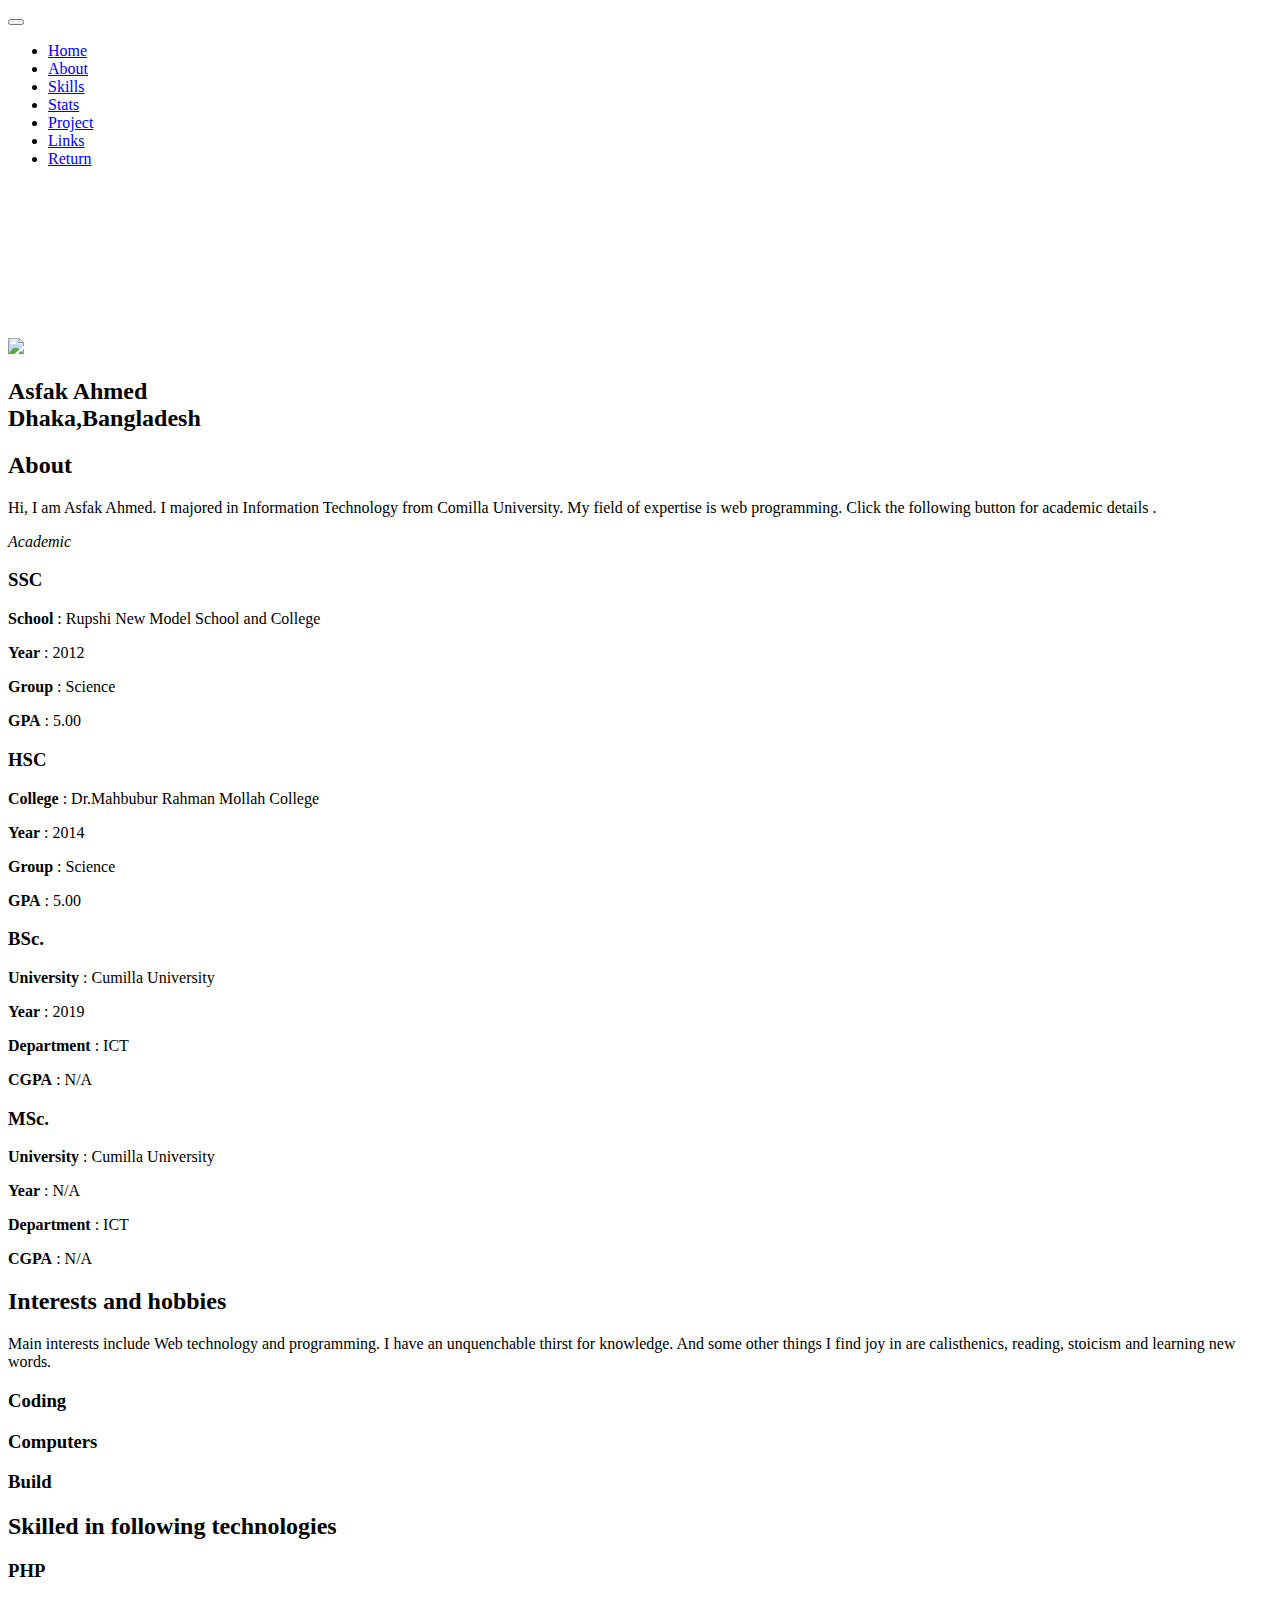
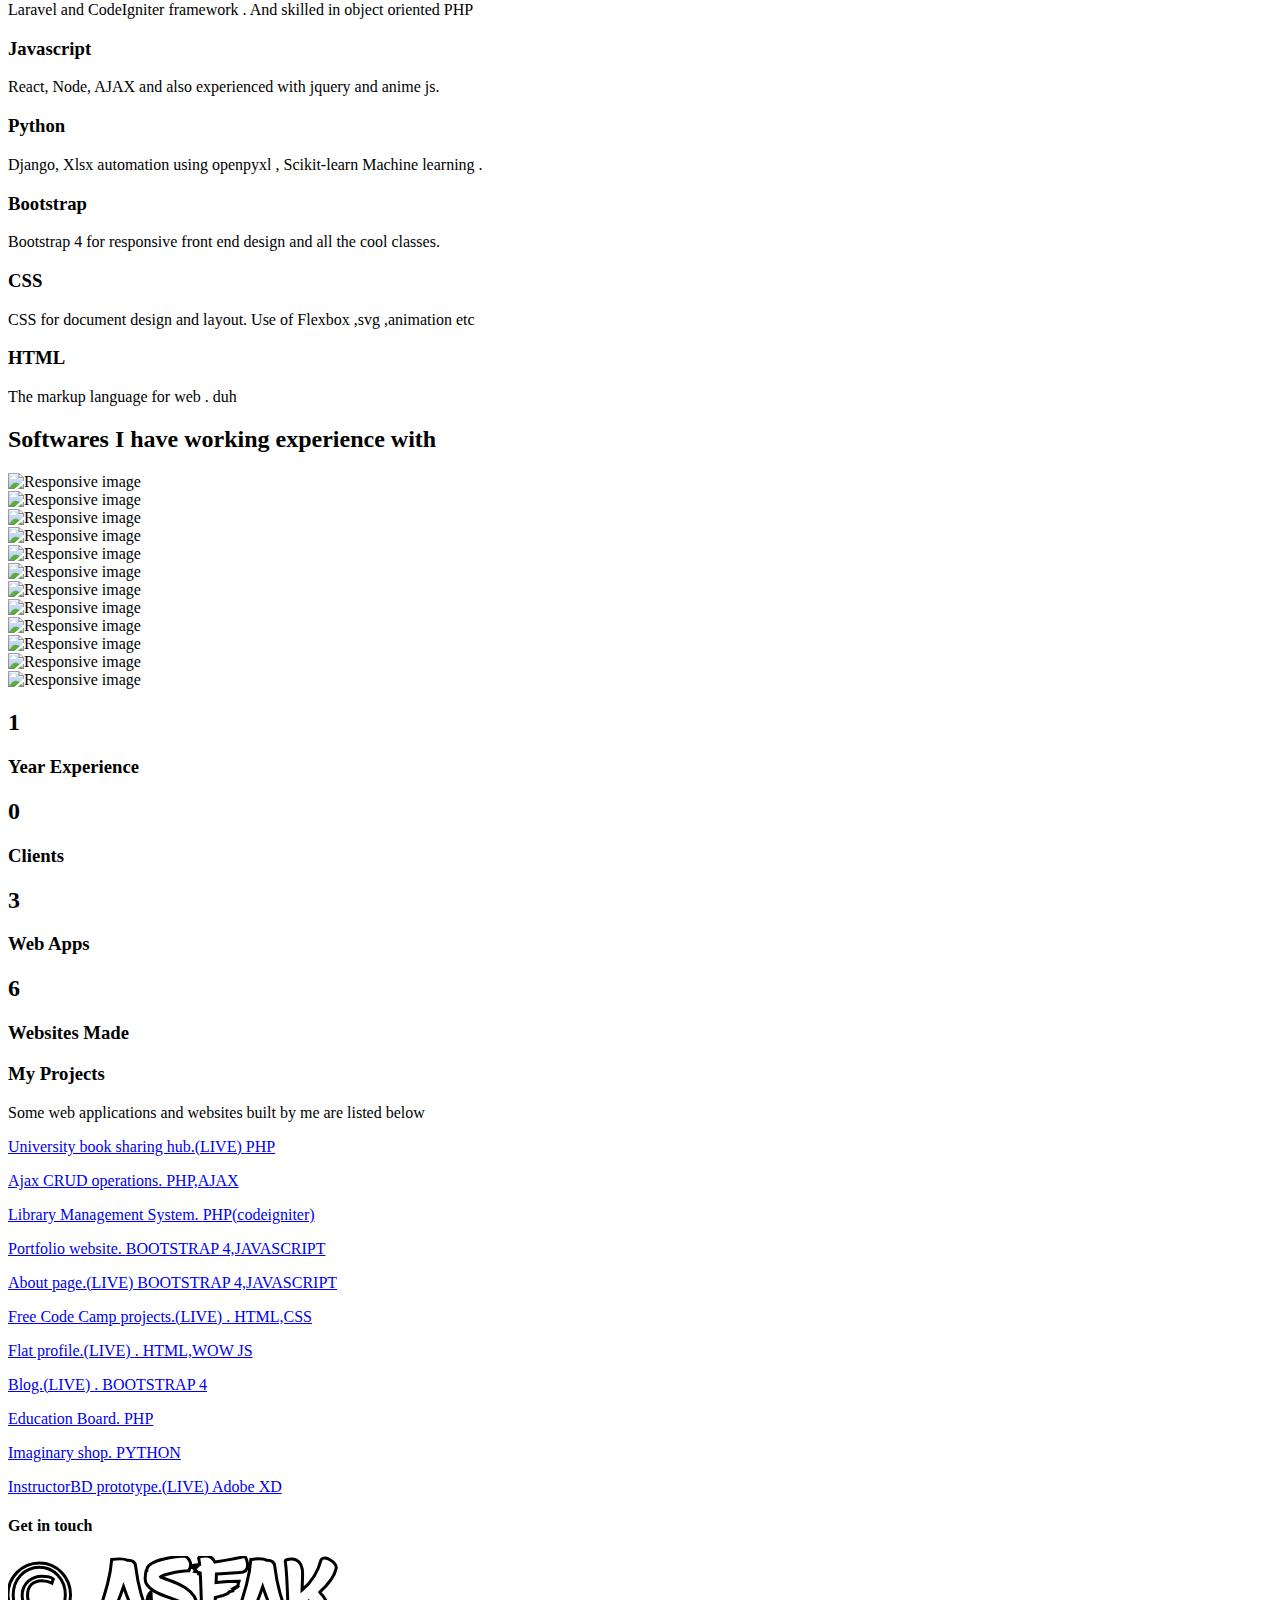
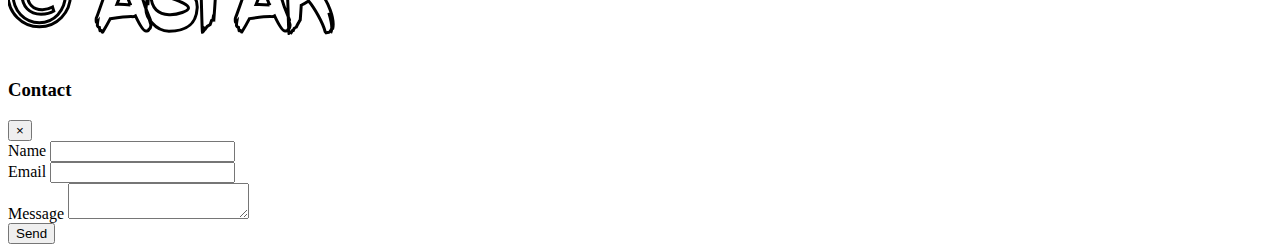
==== index.html @ 39fc8797 "title" ====
<!DOCTYPE html>
<html lang="en">
<head>
  <meta charset="UTF-8">
  <meta name="viewport" content="width=device-width, initial-scale=1.0">
  <meta http-equiv="X-UA-Compatible" content="ie=edge">
  <meta property="og:title" content="Hey there! I am Asfak Ahmed.">
  <meta property="og:description" content="Get to know me and see what I can offer you.">
  <link rel="shortcut icon" type="image/x-icon" href="img/m.png">
  <link rel="stylesheet" href="css/all.css">
  <link rel="stylesheet" href="css/bootstrap.css">
  <link rel="stylesheet" href="css/navbar-fixed.css">
  <link rel="stylesheet" href="css/style.css">
  <title>Asfak</title>
  <script src="js/jquery.min.js"></script>
</head>
<body>

  <nav class="navbar navbar-dark navbar-expand-md fixed-top">
    <div class="container">
      <button class="navbar-toggler navbar-toggler-right" type="button" data-toggle="collapse" data-target="#navbarNav">
        <span class="navbar-toggler-icon"></span>
      </button>
      <div class="collapse navbar-collapse" id="navbarNav">
        <ul class="navbar-nav ml-auto">
          <li class="nav-item">
            <a class="nav-link" href="#bgCanvas">Home </a>
          </li>
          <li class="nav-item">
            <a class="nav-link" href="#explore-head-section">About </a>
          </li>
          <li class="nav-item">
            <a class="nav-link" href="#share-head-section">Skills </a>
          </li>
          <li class="nav-item">
            <a class="nav-link" href="#stats">Stats </a>
          </li>
          <li class="nav-item">
            <a class="nav-link" href="#share-main-section">Project </a>
          </li>
          <li class="nav-item">
            <a class="nav-link" href="#hom-getstarted">Links </a>
          </li>
          <li class="nav-item">
            <a class="nav-link" href="https://asfak06.github.io/">Return </a>
          </li>
        </ul>
      </div>
    </div>
  </nav>

  <!-- HEAD SECTION -->
<div class="container-fluid p-0">
   <canvas id="bgCanvas"></canvas>
         <div class="intro">        
                  <div class="box ">
                    <img class="h-25 w-25 mx-auto d-block" src="img1.jpg">
                  </div> 
                  <div class="p-3 align-self-end text-center">
        <h2 class=""><strong>Asfak Ahmed</strong><br>Dhaka,Bangladesh</h2>
                  </div>
          </div>
</div>

  <!-- EXPLORE HEAD SECTION -->
  <section id="explore-head-section" class="text-center py-5">
    <div class="container-fluid">
      <div class="row">
        <div class="col-md-12">
          <h2 class="display-4">About</h2>
          <p class="lead">Hi, I am Asfak Ahmed. I majored in Information Technology from Comilla University. My field of expertise is web programming. 
          Click the following button for academic details . </p>
          <div id="accordion" class="pt-3" role="tablist"> 
           <div data-toggle="collapse" href="#collapse2">
               <i class="btn btn-outline-light text-secondary  mb-3 far fa-arrow-alt-circle-down"> Academic</i>
           </div>            
            <div class="card bg-dark" role="tablist">
              <div id="collapse2" class="collapse" data-parent="#accordion">
                <div class="card-body">
                   <div class="container-fluid">
              <div class="row">
                <div class="col-lg-3">
                  <div class="card border-primary">
                    <div class="card-body">
                      <h3 class="text-light font-bold">SSC</h3>
                      <p class="lead text-light p-2 bg-dark rounded"><strong>School</strong> : Rupshi New Model School and College</p>
                      <p class="lead text-light p-2 bg-dark rounded"><strong>Year</strong> : 2012</p>
                      <p class="lead text-light p-2 bg-dark rounded"><strong>Group</strong> : Science</p>
                      <p class="lead text-light p-2 bg-dark rounded"><strong>GPA</strong> : 5.00</p>
                    </div>
                  </div>
                </div>
                <div class="col-lg-3">
                  <div class="card border-primary">
                    <div class="card-body">
                      <h3 class="text-light font-bold">HSC</h3>
                      <p class="lead text-light p-2 bg-dark rounded"><strong>College</strong> : Dr.Mahbubur Rahman Mollah College</p>
                      <p class="lead text-light p-2 bg-dark rounded"><strong>Year</strong> : 2014</p>
                      <p class="lead text-light p-2 bg-dark rounded"><strong>Group</strong> : Science</p>
                      <p class="lead text-light p-2 bg-dark rounded"><strong>GPA</strong> : 5.00</p>
                    </div>
                  </div>
                </div>
                <div class="col-lg-3">
                        <div class="card border-primary">
                    <div class="card-body">
                      <h3 class="text-light font-bold">BSc.</h3>
                      <p class="lead text-light p-2 bg-dark rounded"><strong>University</strong> : Cumilla University</p>
                      <p class="lead text-light p-2 bg-dark rounded"><strong>Year</strong> : 2019</p>
                      <p class="lead text-light p-2 bg-dark rounded"><strong>Department</strong> : ICT</p>
                      <p class="lead text-light p-2 bg-dark rounded"><strong>CGPA</strong> : N/A</p>
                    </div>
                  </div>
                </div>
                <div class="col-lg-3">
                  <div class="card border-primary">
                    <div class="card-body">
                      <h3 class="text-light font-bold">MSc.</h3>
                      <p class="lead text-light p-2 bg-dark rounded"><strong>University</strong> : Cumilla University</p>
                      <p class="lead text-light p-2 bg-dark rounded"><strong>Year</strong> : N/A</p>
                      <p class="lead text-light p-2 bg-dark rounded"><strong>Department</strong> : ICT</p>
                      <p class="lead text-light p-2 bg-dark rounded"><strong>CGPA</strong> : N/A</p>
                    </div>
                  </div>
                </div>
              </div>
            </div>
                </div>
              </div>
            </div>
          </div>
        </div>
      </div>
    </div>
  </section>

  <!-- EXPLORE MAIN SECTION -->
  

  <!-- CREATE HEAD SECTION -->
  <section id="home-getstarted" class="text-center text-light">
    <div class="dark-overlayd">
      <div class="container">
        <div class="row py-3">
          <div class="col">
            <h2 class="mt-md-5 ">Interests and hobbies</h2>
            <p class="lead mt-3">Main interests include Web technology and programming. I have an unquenchable thirst for knowledge. And some other things I find joy in are calisthenics, reading, stoicism and learning new words. </p>
        </div>
      </div>
    </div>
  </div>
  </section>

  <!-- CREATE MAIN SECTION -->
  <section id="create-main-section" class="py-5 text-center">
    <div class="container">
      <div class="row">
        <div class="col-4">
          <i class="fa fa-code"></i>
          <h3 class="my-2">Coding</h3>        
        </div>
        <div class="col-4">
          <i class="fa fa-laptop"></i>
          <h3 class="my-2">Computers</h3>        
        </div>
        <div class="col-4">
          <i class="fa fa-wrench"></i>
          <h3 class="my-2">Build</h3>        
        </div>
      </div>
    </div>
  </section>

  <!-- SHARE HEAD SECTION -->
  <section id="share-head-section" class="bg-dark py-5 text-center">
    <div class="container">
       <h2 class="text-center font-weight-bold mb-5" style="font-family:'Helvetica Neue';">Skilled in following technologies</h2>
      <div class="row">
         <div class="col-md-4">
          <div class="card bg-success h-100">
            <div class="card-body">
             <i class="fab fa-php "></i>
              <h3>PHP</h3>
              <p class="lead">Laravel and CodeIgniter framework . And skilled in object oriented PHP</p>
            </div>
          </div>
        </div>
        <div class="col-md-4">
          <div class="card bg-primary h-100">
            <div class="card-body">
              <i class="fab fa-js-square "></i>
              <h3>Javascript</h3>
              <p class="lead">React, Node, AJAX and also experienced with jquery and anime js.</p>
            </div>
          </div>
        </div>
        <div class="col-md-4">
          <div class="card bg-danger h-100">
            <div class="card-body">
              <i class="fab fa-python "></i>
              <h3>Python</h3>
              <p class="lead">Django, Xlsx automation using openpyxl , Scikit-learn Machine learning .</p>
            </div>
          </div>
        </div>
      </div>
      <div class="row pt-4">
        <div class="col-md-4">
          <div class="card bg-light text-dark h-100">
            <div class="card-body">
              <i class="fab fa-bootstrap"></i>
              <h3>Bootstrap</h3>
              <p class="lead">Bootstrap 4 for responsive front end design and all the cool classes. </p>
            </div>
          </div>
        </div>
        <div class="col-md-4">
          <div class="card bg-dark h-100">
            <div class="card-body">
              <i class="fab fa-css3-alt"></i>
              <h3>CSS</h3>
              <p class="lead">CSS for document design and layout. Use of Flexbox ,svg ,animation etc </p>
            </div>
          </div>
        </div>
        <div class="col-md-4 text-dark ">
          <div class="card bg-warning h-100">
            <div class="card-body">
              <i class="fab fa-html5"></i>
              <h3>HTML</h3>
              <p class="lead">The markup language for web . duh </p>
            </div>
          </div>
        </div>
      </div>
    </div>
  </section>
 <section id="home-getstarted" class="text-center text-light">
  <div class="dark-overlay">
   <div class="container">
       <h2 class="text-center font-weight-normal  mb-4 pt-5" style="font-family:'Helvetica Neue';">Softwares I have working experience with</h2>
       <div class="row p-0 pb-3">
         <div class="col-3 col-md-1 p-0">
          <div class="card bg-dark">
            <div class="card-body">
             <img src="img/Wp.png" class="img-fluid" alt="Responsive image">            
            </div>
          </div>
        </div>
        <div class="col-3 col-md-1 p-0">
          <div class="card bg-dark">
            <div class="card-body">
              <img src="img/xl.png" class="img-fluid" alt="Responsive image">
            </div>
          </div>
        </div>
        <div class="col-3 col-md-1 p-0">
          <div class="card bg-dark">
            <div class="card-body">
              <img src="img/logo.svg" class="img-fluid pt-3 pb-1" alt="Responsive image">
            </div>
          </div>
        </div>
        <div class="col-3 col-md-1 p-0">
          <div class="card bg-dark text-dark">
            <div class="card-body">
              <img src="img/git.png" class="img-fluid" alt="Responsive image">
            </div>
          </div>
        </div>
        <div class="col-3 col-md-1 p-0">
          <div class="card bg-dark">
            <div class="card-body">
              <img src="img/sublime.png" class="img-fluid" alt="Responsive image">
            </div>
          </div>
        </div>
        <div class="col-3 col-md-1 text-dark p-0">
          <div class="card bg-dark">
            <div class="card-body">
              <img src="img/brackets.png" class="img-fluid" alt="Responsive image">
            </div>
          </div>
        </div>
         <div class="col-3 col-md-1 text-dark p-0">
          <div class="card bg-dark">
            <div class="card-body">
              <img src="img/xamp.png" class="img-fluid" alt="Responsive image">
            </div>
          </div>
        </div>
        <div class="col-3 col-md-1 text-dark p-0">
          <div class="card bg-dark">
            <div class="card-body">
              <img src="img/pycharm.png" class="img-fluid" alt="Responsive image">
            </div>
          </div>
        </div>        
        <div class="col-3 col-md-1 text-dark p-0">
          <div class="card bg-dark">
            <div class="card-body">
              <img src="img/Anaconda.png" class="img-fluid pt-2 pb-3 pb-md-2" alt="Responsive image">
            </div>
          </div>
        </div>
        <div class="col-3 col-md-1 text-dark p-0">
          <div class="card bg-dark">
            <div class="card-body">
              <img src="img/xd.png" class="img-fluid" alt="Responsive image">
            </div>
          </div>
        </div>
        <div class="col-3 col-md-1 text-dark p-0">
          <div class="card bg-dark">
            <div class="card-body">
              <img src="img/Ai.png" class="img-fluid" alt="Responsive image">
            </div>
          </div>
        </div>
        <div class="col-3 col-md-1 text-dark p-0">
          <div class="card bg-dark">
            <div class="card-body">
              <img src="img/ml.png" class="img-fluid" alt="Responsive image">
            </div>
          </div>
        </div>
      </div>
    </div>
  </div>
</section>


<div  class="statsSection section mb-5 mt-3 ">
  <div class="container" id="stats">
    <div class="row">
      <div class="col-md-3 col-sm-6">
        <div class="squareItem">
          <div class="squareInnerContainer">
            <div class="squareIcon">
              <i class="fa fa-clock"></i>
            </div>
            <div class="squareContent">
              <h2 class="counter">1</h2>
              <h3>Year Experience</h3>
            </div>
          </div>
        </div>
      </div>
      <div class="col-md-3 col-sm-6">
        <div class="squareItem">
          <div class="squareInnerContainer">
            <div class="squareIcon">
              <i class="fa fa-calendar"></i>
            </div>
            <div class="squareContent">
              <h2 class="counter">0</h2>
              <h3>Clients</h3>
            </div>
          </div>
        </div>
      </div>
      <div class="col-md-3 col-sm-6">
        <div class="squareItem">
          <div class="squareInnerContainer">
            <div class="squareIcon">
              <i class="fa fa-bolt"></i>
            </div>
            <div class="squareContent">
              <h2 class="counter">3</h2>
              <h3>Web Apps</h3>
            </div>
          </div>
        </div>
      </div>
      <div class="col-md-3 col-sm-6">
        <div class="squareItem">
          <div class="squareInnerContainer">
            <div class="squareIcon">
              <i class="fa fa-cloud"></i>
            </div>
            <div class="squareContent">
              <h2 class="counter">6</h2>
              <h3>Websites Made</h3>
            </div>
          </div>
        </div>
      </div>
    </div>
  </div>
</div>





  <!-- SHARE MAIN SECTION -->
  <section id="share-main-section" class="bg-dark py-5 text-alert">
    <div class="container">
      <h3>My Projects</h3>
      <p class="lead">Some web applications and websites built by me are listed below</p>
      <div class="row">                  
        <div class="col-lg-6 col-md-12">
          <div class="d-flex flex-row">
            <div class="p-4 align-self-start mt-2">
              <i class="fa fa-check"></i>
            </div>
            <div class="p-4 align-self-end">
              <p class="lead font-weight-bold"><a href="https://booksharehub.000webhostapp.com/">University book sharing hub.<span class="text-danger">(LIVE)</span> <span class="text-warning">PHP</span> </a> </p>
            </div>
          </div>
          <div class="d-flex flex-row">
            <div class="p-4 align-self-start mt-2">
              <i class="fa fa-check"></i>
            </div>
            <div class="p-4 align-self-end">
              <p class="lead font-weight-bold"><a href="https://github.com/Asfak06/Ajax-crud">Ajax CRUD operations. <span class="text-warning">PHP,AJAX</span> </a> </p>
            </div>
          </div>
          <div class="d-flex flex-row">
            <div class="p-4 align-self-start mt-2">
              <i class="fa fa-check"></i>
            </div>
            <div class="p-4 align-self-end">
              <p class="lead font-weight-bold"><a href="https://github.com/Asfak06/library-management-system">Library Management System. <span class="text-warning">PHP(codeigniter)</span> </a> </p>
            </div>
          </div>
          <div class="d-flex flex-row">
            <div class="p-4 align-self-start mt-2">
              <i class="fa fa-check"></i>
            </div>
            <div class="p-4 align-self-end">
              <p class="lead font-weight-bold"><a href="#">Portfolio website. <span class="text-warning">BOOTSTRAP 4,JAVASCRIPT</span> </a> </p>
            </div>
          </div>
           <div class="d-flex flex-row">
            <div class="p-4 align-self-start mt-2">
              <i class="fa fa-check"></i>
            </div>
            <div class="p-4 align-self-end">
              <p class="lead font-weight-bold"><a href="https://asfak06.github.io/about/">About page.<span class="text-danger">(LIVE)</span> <span class="text-warning">BOOTSTRAP 4,JAVASCRIPT</span> </a> </p>
            </div>
          </div>
          <div class="d-flex flex-row">
            <div class="p-4 align-self-start mt-2">
              <i class="fa fa-check"></i>
            </div>
            <div class="p-4 align-self-end">
              <p class="lead font-weight-bold"><a href="https://asfak06.github.io/FCC-projects/index.html">Free Code Camp projects.<span class="text-danger">(LIVE)</span> <span class="text-warning">. HTML,CSS</span> </a> </p>
            </div>
          </div>
        </div>
        <div class="col-lg-6 col-md-12">
          <div class="d-flex flex-row">
            <div class="p-4 align-self-start mt-2">
              <i class="fa fa-check"></i>
            </div>
            <div class="p-4 align-self-end">
              <p class="lead font-weight-bold"><a href="https://asfak06.github.io/flat-profile/">Flat profile.<span class="text-danger">(LIVE)</span> <span class="text-warning">. HTML,WOW JS</span> </a> </p>
            </div>
          </div>
          <div class="d-flex flex-row">
            <div class="p-4 align-self-start mt-2">
              <i class="fa fa-check"></i>
            </div>
            <div class="p-4 align-self-end">
              <p class="lead font-weight-bold"><a href="https://asfak06.github.io/Blog">Blog.<span class="text-danger">(LIVE)</span> <span class="text-warning">. BOOTSTRAP 4</span> </a> </p>
            </div>
          </div>
          <div class="d-flex flex-row">
            <div class="p-4 align-self-start mt-2">
              <i class="fa fa-check"></i>
            </div>
            <div class="p-4 align-self-end">
              <p class="lead font-weight-bold"><a href="https://github.com/Asfak06/Edducation-board">Education Board. <span class="text-warning">PHP</span> </a> </p>
            </div>
          </div>
          <div class="d-flex flex-row">
            <div class="p-4 align-self-start mt-2">
              <i class="fa fa-check"></i>
            </div>
            <div class="p-4 align-self-end">
              <p class="lead font-weight-bold"><a href="https://github.com/Asfak06/Imaginary-shop">Imaginary shop. <span class="text-warning">PYTHON</span> </a> </p>
            </div>
          </div>
           <div class="d-flex flex-row">
            <div class="p-4 align-self-start mt-2">
              <i class="fa fa-check"></i>
            </div>
            <div class="p-4 align-self-end">
              <p class="lead font-weight-bold"><a href="https://xd.adobe.com/view/598c6f63-c453-4492-6354-59663febd054-2fbd/">InstructorBD prototype.<span class="text-danger">(LIVE)</span> <span class="text-warning"> Adobe XD</span> </a> </p>
            </div>
          </div>
        </div>
      </div>
    </div>
  </section>


  <section id="hom-getstarted" class="text-center text-light">
    <div class="dark-overlayd">
      <div class="container">
        <div class="row py-4">
          <div class="col-12">
            <h4 class="text-center font-weight-bold display-4" style="font-family:'Helvetica Neue';">Get in touch</h4>
              <div class="d-flex flex-row justify-content-center">
                <div class="p-3">
                  <a href="https://www.facebook.com/asfak.munna"><i class="fab fa-facebook-f"></i></a>
                </div>
                <div class="p-3">
                  <a href="https://www.instagram.com/illlumin/"><i class="fab fa-instagram"></i></a>
                </div>
                <div class="p-3">
                  <a href="#"><i class="fab fa-linkedin"></i></a>
                </div>
                <div class="p-3">
                  <a href="https://github.com/Asfak06"><i class="fab fa-github"></i></a>
                </div>
                 <div class="p-3">
                  <a href="https://www.behance.net/Asfakmunna"><i class="fab fa-behance"></i></a>
                </div>
                <div class="p-3">
                  <a href="#"><i class="fas fa-envelope-square" data-toggle="modal" data-target="#contactModal"></i></a>
                </div>
              </div>
          </div>
        </div>
      </div>
    </div>
  </section>

  <!-- FOOTER SECTION -->
  <footer id="footer-section" class="text-center text-light py-5">
    <div class="container">
      <div class="row">
        <div class="col-md-12">
  <svg class="" id="demo-svg" width="350" height="100">
    <path stroke="black" stroke-width="3" fill="none" d="M62.52,38.86c0,17.78-13.64,32-31.11,32S0,56.64,0,38.86A31.49,31.49,0,0,1,31.41,7C48.88,7,62.52,21.3,62.52,38.86Zm-57.35.31c0,15.4,11.36,27.49,26.24,27.49,14.57,0,25.94-12.09,25.94-27.8,0-15.39-11.37-27.59-25.94-27.59C16.53,11.27,5.17,23.47,5.17,39.17ZM44,27.08a22.43,22.43,0,0,0-10-2.37c-9.72,0-14.47,6.2-14.47,14.46,0,8.06,5.06,14.57,14.57,14.57a20.2,20.2,0,0,0,10.44-2.68L45.78,55c-3.62,2.38-8.37,3.2-12.71,3.2-12,0-18.91-8.26-18.91-18.7,0-11.78,9.3-19.22,19.73-19.22,5.38,0,10,1.55,11.37,2.79ZM142.9,68.93a11.24,11.24,0,0,1-.72,3.31c-.21.52-1.14.93-1.34,1.13-.31.42,0,.63-.31.83a5.18,5.18,0,0,1-1,.62,4,4,0,0,1-1.65.21c-2.17,0-6.2-6.2-10.44-15.19a13.81,13.81,0,0,1-2.27.82c-4.65-.51-15.81,1-22.84,2-2.37,4.55-4.85,9-7.64,13.43-.52.21-.52-.93-1.14-1.44-.31-.31-1.14.41-1.55,0a24,24,0,0,1-.62-3.21,2.86,2.86,0,0,1-2-1.75,23.78,23.78,0,0,1,.31-4.14s-1.14,1.35-1.35.62a12.09,12.09,0,0,1-.1-3.82c2-5.79,13.54-32.14,15.5-58.9,8.27-1,13.12-.72,15.6.83,3.93-.11,7.75,1.13,8.27,5.68.93,7.54,2.58,26.25,14.78,54,.2,1.14-1.14-1.13-1-.31S142.9,68.31,142.9,68.93Zm-20.46-20C120,43,117.59,36.69,115.52,30.6c-2.17,6.4-4.34,12.29-6.61,17.77A116.84,116.84,0,0,1,122.44,48.89Zm58.38-34.1c-12.19,0-28.52,5.16-28.52,5.89-.2,1.86,38.34,8,36.89,31.31C188.06,71.1,175.24,75.23,161,75.23s-23.56-14.77-23-22.83a53.43,53.43,0,0,1,2.17-13.23,97.27,97.27,0,0,0-.31,10.13A83.74,83.74,0,0,1,141,38l1.65-1.86.52,1.24c-1.86,31.93,37,19.84,37.3,14.88.52-9-44.33-11.89-43.29-29.76.51-9,1.65-8.58,1.65-8.58C139.49,2.7,173.9.11,177.31.11,177.31.11,186.4,5.18,180.82,14.79Zm50.84,1.65c-.52,0-12.92.83-23.25,1.45q-.16,4.34-.31,8.68c8.47-.93,18.08-1.35,23-1.35a7.88,7.88,0,0,1-.83,2.17L230,29.87l-3.2,1.76,1.24.1-3.31,2.17.11,1-3.72.93-.73,1.24s-3.61,1.75-5.16,2.37c-.42,0-3.93.93-7.85,2-.73,11.88-1.45,21.08-1.45,21.08l-.72-.83-.42,2.58-1.24.31-1.34,3.93-3,1.86-1.75,2.48-.94-.52L195.7,75s-.83,1.24-1.24,1.24c-.62-3.21-.93-36.58-2.17-58L191.05,18l.72-1.24-2-.62L187,15.51l.93-1-1.55-1.35,1.65-1.44-4-.11a5.32,5.32,0,0,1-.82-1.86c.82-.1,3.92-.62,8.37-1.34a47.85,47.85,0,0,0-.83-5.89c-.11-.41.41-1.34,1.44-1.65,3.41-1,11.27-2.48,14.68,5.16,12.71-2.06,26.45-4.44,29.86-5.58C238.89,2.28,243.85,16.44,231.66,16.44Zm50.42,52.49a11.24,11.24,0,0,1-.72,3.31c-.21.52-1.14.93-1.34,1.13-.31.42,0,.63-.31.83a5.18,5.18,0,0,1-1,.62A4,4,0,0,1,277,75c-2.17,0-6.2-6.2-10.44-15.19a13.81,13.81,0,0,1-2.27.82c-4.65-.51-15.81,1-22.84,2-2.37,4.55-4.85,9-7.64,13.43-.52.21-.52-.93-1.14-1.44-.31-.31-1.14.41-1.55,0a24,24,0,0,1-.62-3.21,2.86,2.86,0,0,1-2-1.75,23.78,23.78,0,0,1,.31-4.14s-1.14,1.35-1.35.62a12.09,12.09,0,0,1-.1-3.82c2-5.79,13.54-32.14,15.5-58.9,8.27-1,13.12-.72,15.6.83,3.93-.11,7.75,1.13,8.27,5.68.93,7.54,2.58,26.25,14.78,54,.2,1.14-1.14-1.13-1-.31S282.08,68.31,282.08,68.93Zm-20.46-20c-2.48-5.89-4.85-12.2-6.92-18.29-2.17,6.4-4.34,12.29-6.61,17.77A116.84,116.84,0,0,1,261.62,48.89Zm50.12-12.71c8.06,8.06,15.6,26.86,12.81,37.19a33.75,33.75,0,0,0-3.72-16.63s4,13.33,2.58,17.88a4.48,4.48,0,0,0-.51-.62s-1.14,2.16-1.86,2.27a21.73,21.73,0,0,0-2.9.52l-.93-1C314.84,66.45,306,51.26,300.58,45a65,65,0,0,1-7.34,4.24c-.52,8.57-1,14.67-1,14.67s-.73,1.14-1.76,3a27.55,27.55,0,0,0-2.17,4.23,5.36,5.36,0,0,0-2.07,1.24c-.2.31-.93,2.07-.93,2.07h-.82l-1.24,2.06s-.83-.62-1-.51c-.51.31-.82,1.45-1.24,1.45-.82-4.14-1.23-60.45-3.82-72.13a1.8,1.8,0,0,1,1.55-1.55C283,2.49,295.1,1,294.58,19.23c-.1,5-.31,9.92-.51,14.78a58.71,58.71,0,0,0,19-30.18c3.1-5.47,16.53,2.79,15,9.1C326.31,20.57,319.49,29.15,311.74,36.18Z">
    </path>
  </svg>        
        </div>
      </div>
    </div>
  </footer>

  <!-- CONTACT US MODAL -->
  <div class="modal" id="contactModal">
    <div class="container">
      <div class="modal-dialog">
        <div class="modal-content bg-dark">
          <div class="modal-header">
            <h3>Contact</h3>
            <button class="close text-light" data-dismiss="modal">&times;</button>
          </div>
          <div class="modal-body">
            <form action="https://formspree.io/mvobpjbk" method="POST">
              <div class="form-group">
                <label for="name">Name</label>
                <input type="text" id="name" class="form-control" name="Name">
              </div>
              <div class="form-group">
                <label for="email">Email</label>
                <input type="email" id="email" name="Email" class="form-control">
              </div>
              <div class="form-group">
                <label for="message">Message</label>
                <textarea name="Message" id="message" class="form-control" ></textarea>
              </div>
              <input type="submit" value="Send" class="btn btn-primary">
            </form>
          </div>
        </div>
      </div>
    </div>
  </div>
  <script src="js/countUp.js"></script>
  <script src="js/countUp-jquery.js"></script>
  <script src="js/anime.min.js"></script>
  <script src="js/animate.js"></script>
  <script src="js/popper.min.js"></script>
  <script src="js/bootstrap.min.js"></script>
  <script src="js/navbar-fixed.js"></script>


<script>
  anime({   
    targets:'#demo-svg path',
    strokeDashoffset: [anime.setDashoffset, 0],
    easing: 'easeInOutQuad',
    duration: 5000,
    direction: 'alternate',
    loop: true
  });

$(document).ready(function() {

   var statsTopOffset = $(".statsSection").offset().top;
   var countUpFinished = false;
   $(window).scroll(function() {
       
      if(!countUpFinished && window.pageYOffset > statsTopOffset - $(window).height() + 200) {
      $(".counter").each(function() {
        var element = $(this);
        var endVal = parseInt(element.text());

        element.countup(endVal);
      })
      countUpFinished = true;
      }

    });


});

</script>
  
</body>
</html>
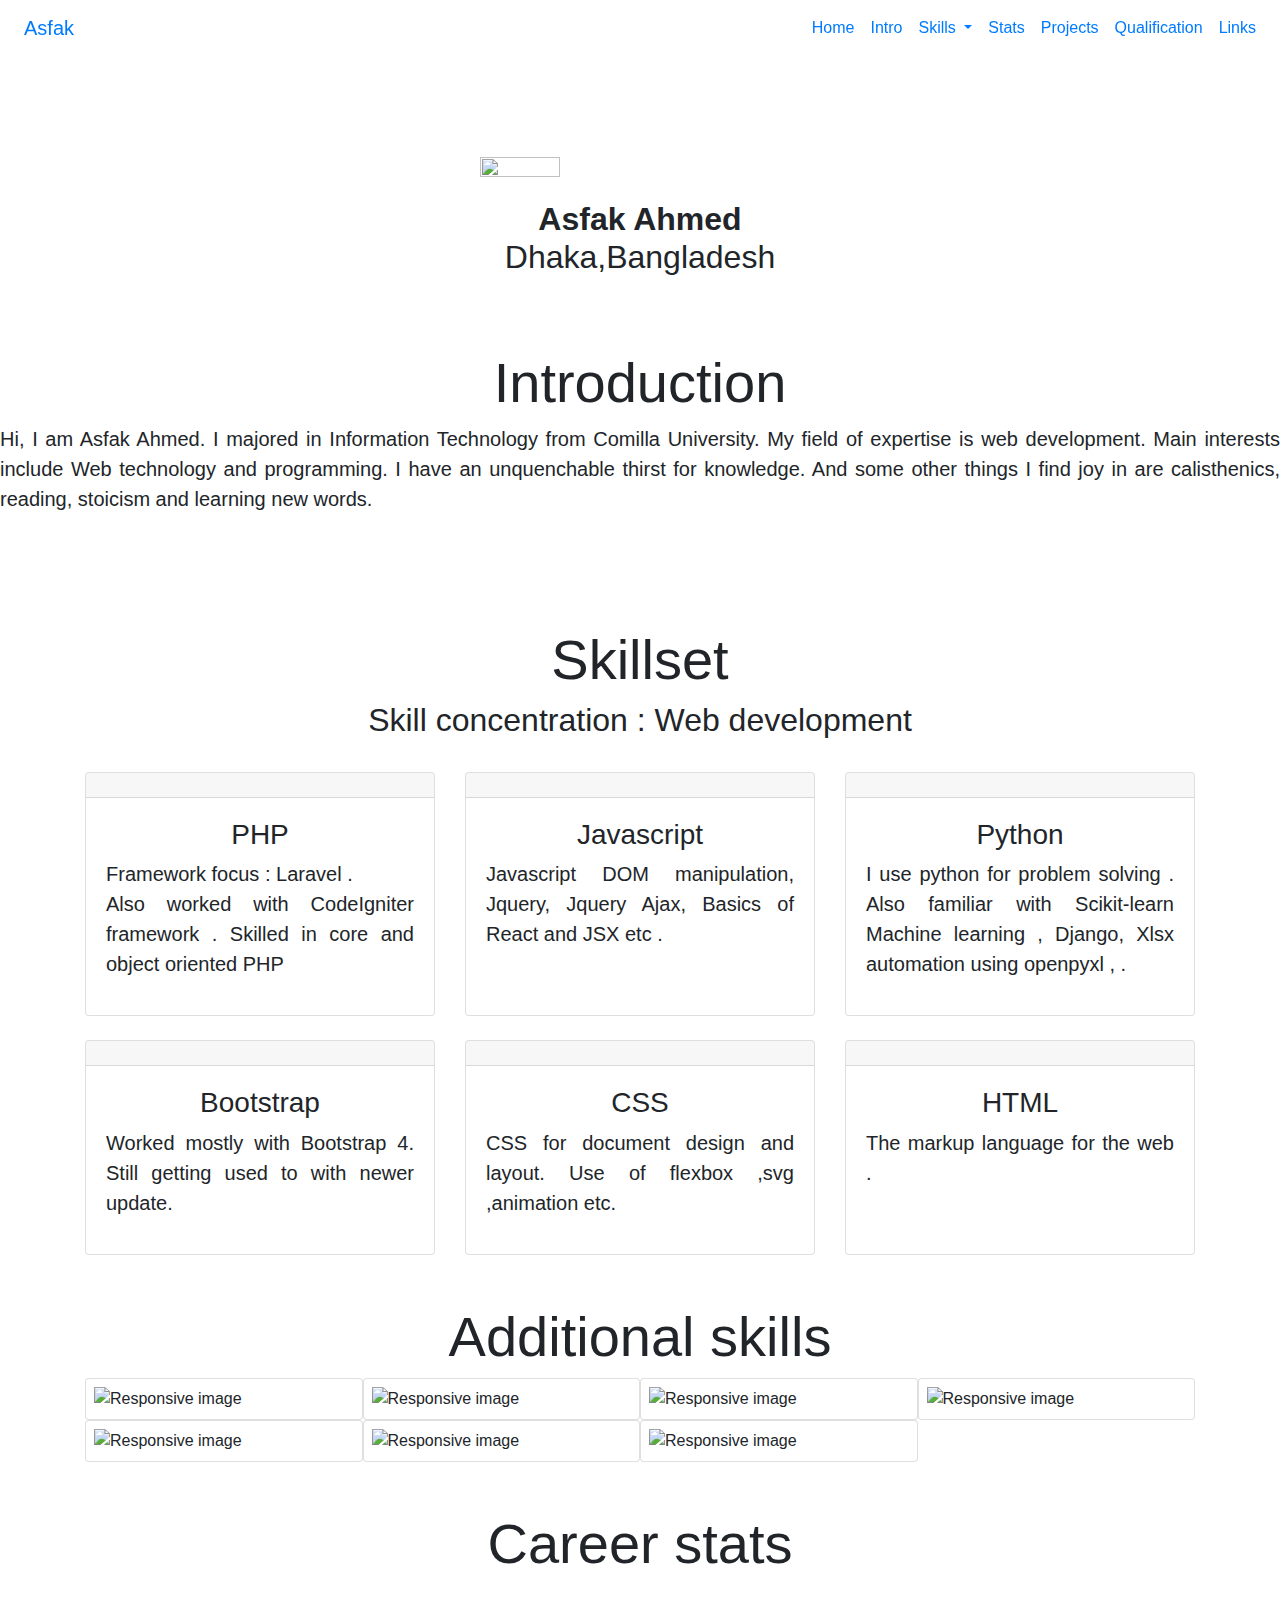
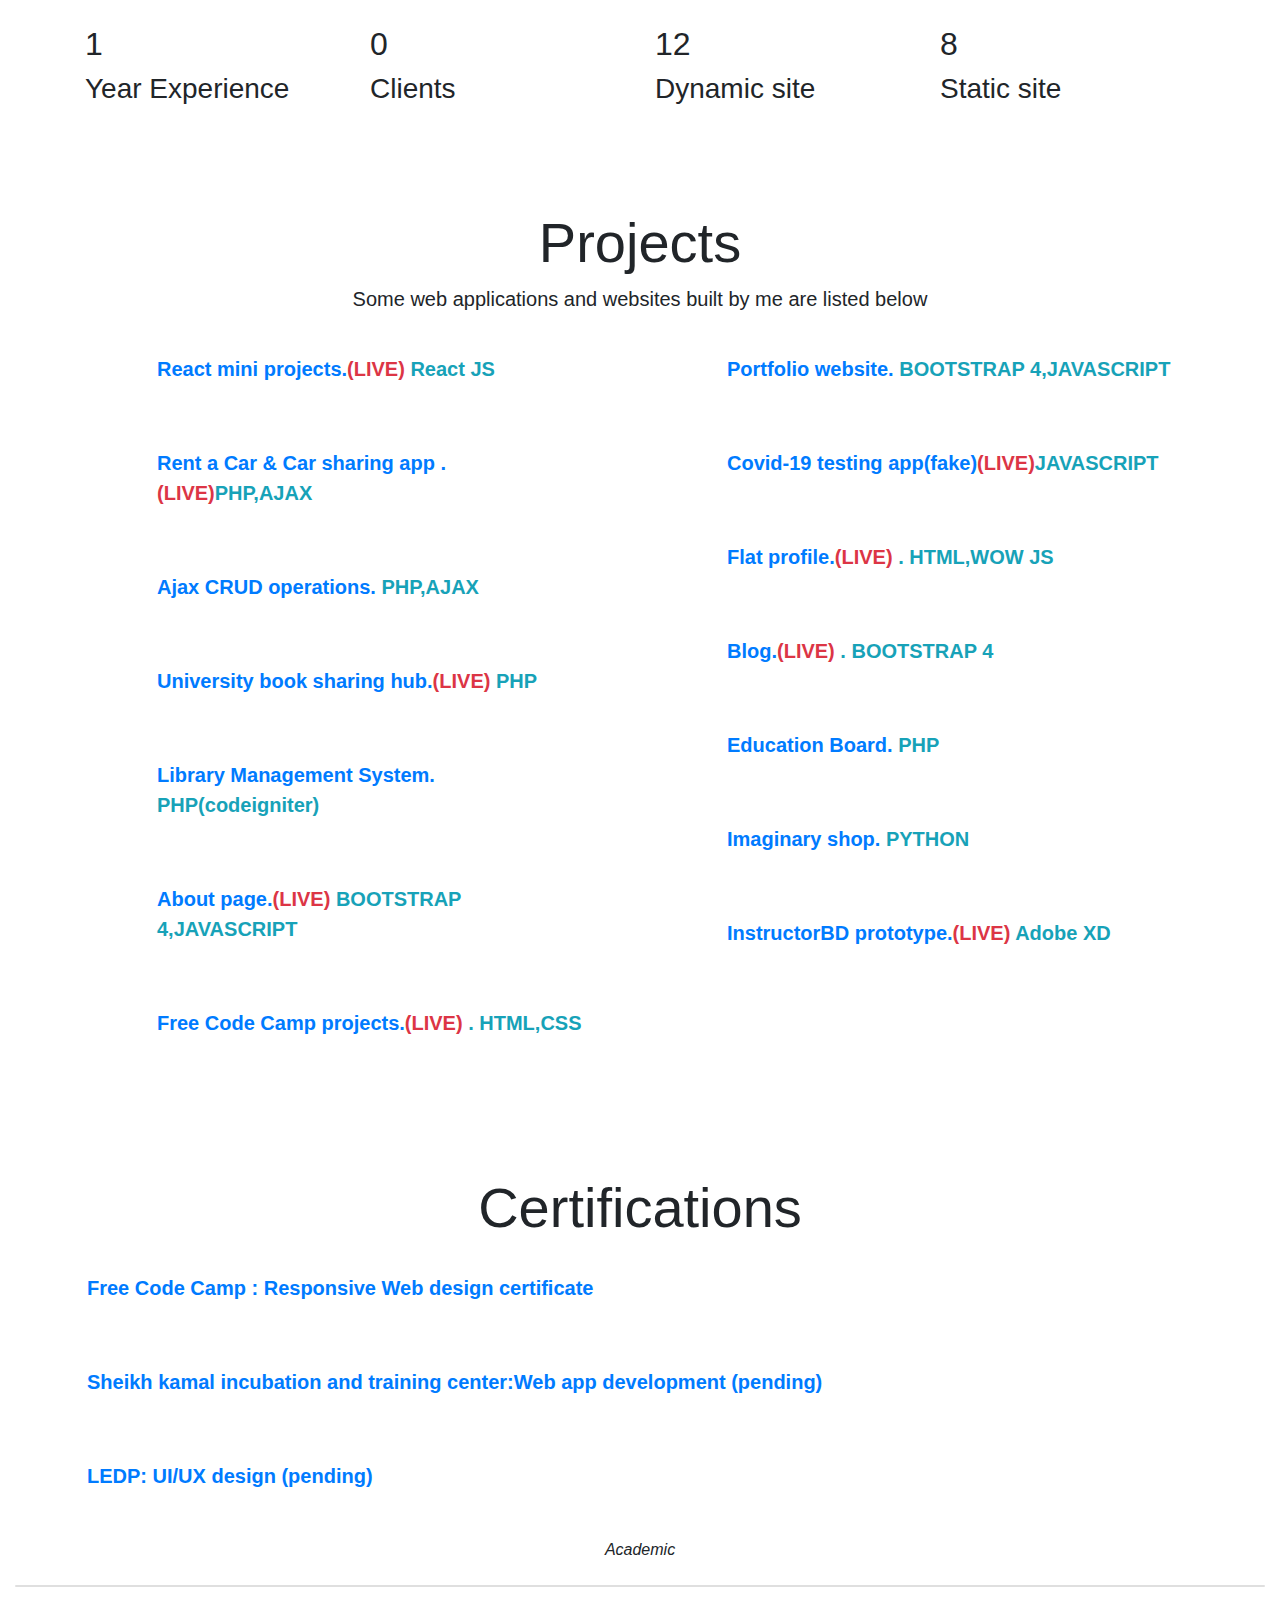
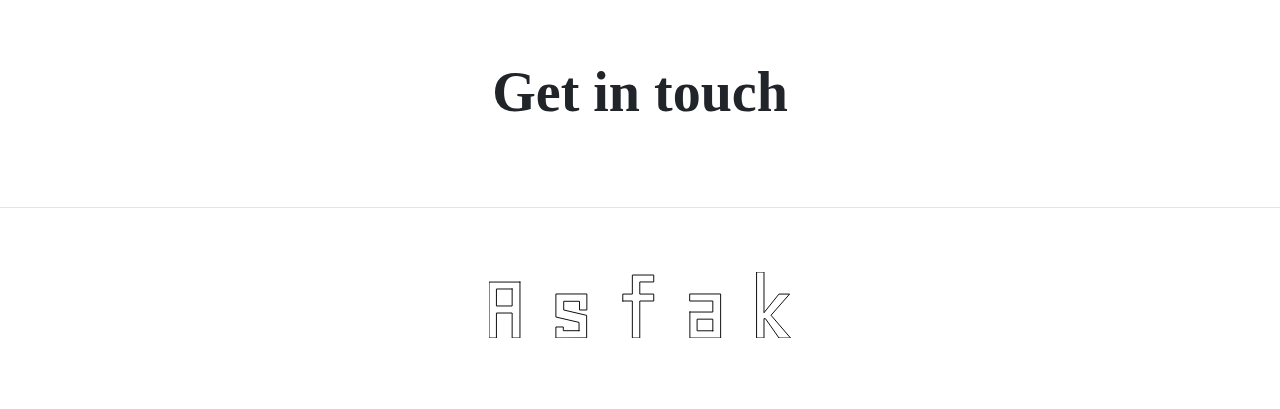
==== commit 372bf0af: "portfolio 2.0" ====
--- a/index.html
+++ b/index.html
@@ -1,338 +1,201 @@
 <!DOCTYPE html>
 <html lang="en">
-<head>
-  <meta charset="UTF-8">
-  <meta name="viewport" content="width=device-width, initial-scale=1.0">
-  <meta http-equiv="X-UA-Compatible" content="ie=edge">
-  <meta property="og:title" content="Hey there! I am Asfak Ahmed.">
-  <meta property="og:description" content="Get to know me and see what I can offer you.">
-  <link rel="shortcut icon" type="image/x-icon" href="img/m.png">
-  <link rel="stylesheet" href="css/all.css">
-  <link rel="stylesheet" href="css/bootstrap.css">
-  <link rel="stylesheet" href="css/navbar-fixed.css">
-  <link rel="stylesheet" href="css/style.css">
-  <title>Asfak</title>
-  <script src="js/jquery.min.js"></script>
-</head>
+ <head>
+    <title>Asfak</title>
+    <meta charset="UTF-8">
+    <meta name="viewport" content="width=device-width, initial-scale=1.0">
+    <meta http-equiv="X-UA-Compatible" content="ie=edge">
+    <link rel="shortcut icon" type="image/x-icon" href="icon.jpeg">
+    <link rel="stylesheet" href="https://maxcdn.bootstrapcdn.com/bootstrap/4.0.0/css/bootstrap.min.css">
+    <link rel="stylesheet" href="css/all.css">
+    <link rel="stylesheet" href="css/style.css">
+    
+    <style>
+
+    </style>
+    
+    <script src="js/jquery.min.js"></script>
+    <!-- <script src="https://kit.fontawesome.com/59168b3e43.js" crossorigin="anonymous"></script> -->
+ </head>
+
 <body>
 
-  <nav class="navbar navbar-dark navbar-expand-md fixed-top">
-    <div class="container">
-      <button class="navbar-toggler navbar-toggler-right" type="button" data-toggle="collapse" data-target="#navbarNav">
-        <span class="navbar-toggler-icon"></span>
-      </button>
-      <div class="collapse navbar-collapse" id="navbarNav">
-        <ul class="navbar-nav ml-auto">
-          <li class="nav-item">
-            <a class="nav-link" href="#bgCanvas">Home </a>
-          </li>
-          <li class="nav-item">
-            <a class="nav-link" href="#explore-head-section">About </a>
-          </li>
-          <li class="nav-item">
-            <a class="nav-link" href="#share-head-section">Skills </a>
-          </li>
-          <li class="nav-item">
-            <a class="nav-link" href="#stats">Stats </a>
-          </li>
-          <li class="nav-item">
-            <a class="nav-link" href="#share-main-section">Project </a>
-          </li>
-          <li class="nav-item">
-            <a class="nav-link" href="#hom-getstarted">Links </a>
-          </li>
-          <li class="nav-item">
-            <a class="nav-link" href="https://asfak06.github.io/">Return </a>
-          </li>
-        </ul>
-      </div>
-    </div>
-  </nav>
-
-  <!-- HEAD SECTION -->
+<nav class="navbar navbar-expand-lg fixed-top">
+  <a class="navbar-brand ml-2" href="#">Asfak</a>
+  <button class="navbar-toggler" type="button" data-toggle="collapse" data-target="#navbarNav" aria-controls="navbarNav" aria-expanded="false" aria-label="Toggle navigation">
+    <span class="navbar-toggler-icon"><i class="fas fa-bars" style="color:#fff; font-size:28px;"></i></span>
+  </button>
+  <div class="collapse navbar-collapse " id="navbarNav">
+    <ul class="navbar-nav ml-auto">
+      <li class="nav-item">
+        <a class="nav-link" href="#bgCanvas">Home</a>
+      </li>
+      <li class="nav-item">
+        <a class="nav-link" href="#about">Intro</a>
+      </li>
+      <li class="nav-item dropdown">
+        <a class="nav-link dropdown-toggle" href="#" id="navbarDropdown" role="button" data-toggle="dropdown" aria-haspopup="true" aria-expanded="false">
+          Skills
+        </a>
+        <div class="dropdown-menu" aria-labelledby="navbarDropdown">
+          <a class="dropdown-item" href="#skill">Skillset</a>
+          <a class="dropdown-item" href="#Add-skill">Additional skills</a>
+        </div>
+      </li>
+      <li class="nav-item">
+        <a class="nav-link" href="#stats">Stats</a>
+      </li>
+      <li class="nav-item">
+        <a class="nav-link" href="#projects">Projects</a>
+      </li>
+      <li class="nav-item">
+        <a class="nav-link" href="#Qualification">Qualification</a>
+      </li>
+      <li class="nav-item">
+        <a class="nav-link" href="#links">Links</a>
+      </li>
+    </ul>
+  </div>
+</nav>
+
 <div class="container-fluid p-0">
    <canvas id="bgCanvas"></canvas>
-         <div class="intro">        
-                  <div class="box ">
-                    <img class="h-25 w-25 mx-auto d-block" src="img1.jpg">
-                  </div> 
-                  <div class="p-3 align-self-end text-center">
-        <h2 class=""><strong>Asfak Ahmed</strong><br>Dhaka,Bangladesh</h2>
-                  </div>
-          </div>
+   <div class="intro">        
+            <div class="box ">
+              <img class="h-25 w-25 mx-auto d-block" src="img1.jpg">
+            </div> 
+            <div class="p-3 align-self-end text-center ">
+               <h2 class="outline"><strong>Asfak Ahmed</strong><br>Dhaka,Bangladesh</h2>
+            </div>
+    </div>
 </div>
 
-  <!-- EXPLORE HEAD SECTION -->
-  <section id="explore-head-section" class="text-center py-5">
-    <div class="container-fluid">
-      <div class="row">
-        <div class="col-md-12">
-          <h2 class="display-4">About</h2>
-          <p class="lead">Hi, I am Asfak Ahmed. I majored in Information Technology from Comilla University. My field of expertise is web programming. 
-          Click the following button for academic details . </p>
-          <div id="accordion" class="pt-3" role="tablist"> 
-           <div data-toggle="collapse" href="#collapse2">
-               <i class="btn btn-outline-light text-secondary  mb-3 far fa-arrow-alt-circle-down"> Academic</i>
-           </div>            
-            <div class="card bg-dark" role="tablist">
-              <div id="collapse2" class="collapse" data-parent="#accordion">
-                <div class="card-body">
-                   <div class="container-fluid">
-              <div class="row">
-                <div class="col-lg-3">
-                  <div class="card border-primary">
-                    <div class="card-body">
-                      <h3 class="text-light font-bold">SSC</h3>
-                      <p class="lead text-light p-2 bg-dark rounded"><strong>School</strong> : Rupshi New Model School and College</p>
-                      <p class="lead text-light p-2 bg-dark rounded"><strong>Year</strong> : 2012</p>
-                      <p class="lead text-light p-2 bg-dark rounded"><strong>Group</strong> : Science</p>
-                      <p class="lead text-light p-2 bg-dark rounded"><strong>GPA</strong> : 5.00</p>
-                    </div>
-                  </div>
-                </div>
-                <div class="col-lg-3">
-                  <div class="card border-primary">
-                    <div class="card-body">
-                      <h3 class="text-light font-bold">HSC</h3>
-                      <p class="lead text-light p-2 bg-dark rounded"><strong>College</strong> : Dr.Mahbubur Rahman Mollah College</p>
-                      <p class="lead text-light p-2 bg-dark rounded"><strong>Year</strong> : 2014</p>
-                      <p class="lead text-light p-2 bg-dark rounded"><strong>Group</strong> : Science</p>
-                      <p class="lead text-light p-2 bg-dark rounded"><strong>GPA</strong> : 5.00</p>
-                    </div>
-                  </div>
-                </div>
-                <div class="col-lg-3">
-                        <div class="card border-primary">
-                    <div class="card-body">
-                      <h3 class="text-light font-bold">BSc.</h3>
-                      <p class="lead text-light p-2 bg-dark rounded"><strong>University</strong> : Cumilla University</p>
-                      <p class="lead text-light p-2 bg-dark rounded"><strong>Year</strong> : 2019</p>
-                      <p class="lead text-light p-2 bg-dark rounded"><strong>Department</strong> : ICT</p>
-                      <p class="lead text-light p-2 bg-dark rounded"><strong>CGPA</strong> : N/A</p>
-                    </div>
-                  </div>
-                </div>
-                <div class="col-lg-3">
-                  <div class="card border-primary">
-                    <div class="card-body">
-                      <h3 class="text-light font-bold">MSc.</h3>
-                      <p class="lead text-light p-2 bg-dark rounded"><strong>University</strong> : Cumilla University</p>
-                      <p class="lead text-light p-2 bg-dark rounded"><strong>Year</strong> : N/A</p>
-                      <p class="lead text-light p-2 bg-dark rounded"><strong>Department</strong> : ICT</p>
-                      <p class="lead text-light p-2 bg-dark rounded"><strong>CGPA</strong> : N/A</p>
-                    </div>
-                  </div>
-                </div>
-              </div>
-            </div>
-                </div>
-              </div>
-            </div>
-          </div>
-        </div>
-      </div>
-    </div>
-  </section>
-
-  <!-- EXPLORE MAIN SECTION -->
-  
-
-  <!-- CREATE HEAD SECTION -->
-  <section id="home-getstarted" class="text-center text-light">
-    <div class="dark-overlayd">
+<div class="container-fluid p-0">
+
+<section id="about" class="text-center sect center py-5">
+          <h2 class="display-4">Introduction</h2>
+          <div class="text text-justify">
+            <p class="lead">Hi, I am Asfak Ahmed. I majored in Information Technology from Comilla   University. My field of expertise is web development. 
+            Main interests include Web technology and programming. I have an unquenchable thirst for knowledge. And some other things I find joy in are calisthenics, reading, stoicism and learning new words.  </p>            
+          </div>
+</section>
+
+<section id="skill" class="sect text-center py-5">
+      <h2 class="display-4">Skillset</h2>
+      <h2 class="">Skill concentration : Web development</h2>
+      <br>
       <div class="container">
-        <div class="row py-3">
-          <div class="col">
-            <h2 class="mt-md-5 ">Interests and hobbies</h2>
-            <p class="lead mt-3">Main interests include Web technology and programming. I have an unquenchable thirst for knowledge. And some other things I find joy in are calisthenics, reading, stoicism and learning new words. </p>
-        </div>
-      </div>
-    </div>
-  </div>
-  </section>
-
-  <!-- CREATE MAIN SECTION -->
-  <section id="create-main-section" class="py-5 text-center">
-    <div class="container">
-      <div class="row">
-        <div class="col-4">
-          <i class="fa fa-code"></i>
-          <h3 class="my-2">Coding</h3>        
-        </div>
-        <div class="col-4">
-          <i class="fa fa-laptop"></i>
-          <h3 class="my-2">Computers</h3>        
-        </div>
-        <div class="col-4">
-          <i class="fa fa-wrench"></i>
-          <h3 class="my-2">Build</h3>        
-        </div>
-      </div>
-    </div>
-  </section>
-
-  <!-- SHARE HEAD SECTION -->
-  <section id="share-head-section" class="bg-dark py-5 text-center">
-    <div class="container">
-       <h2 class="text-center font-weight-bold mb-5" style="font-family:'Helvetica Neue';">Skilled in following technologies</h2>
-      <div class="row">
-         <div class="col-md-4">
-          <div class="card bg-success h-100">
-            <div class="card-body">
-             <i class="fab fa-php "></i>
-              <h3>PHP</h3>
-              <p class="lead">Laravel and CodeIgniter framework . And skilled in object oriented PHP</p>
-            </div>
-          </div>
-        </div>
-        <div class="col-md-4">
-          <div class="card bg-primary h-100">
-            <div class="card-body">
-              <i class="fab fa-js-square "></i>
-              <h3>Javascript</h3>
-              <p class="lead">React, Node, AJAX and also experienced with jquery and anime js.</p>
-            </div>
-          </div>
-        </div>
-        <div class="col-md-4">
-          <div class="card bg-danger h-100">
-            <div class="card-body">
-              <i class="fab fa-python "></i>
-              <h3>Python</h3>
-              <p class="lead">Django, Xlsx automation using openpyxl , Scikit-learn Machine learning .</p>
-            </div>
-          </div>
-        </div>
-      </div>
-      <div class="row pt-4">
-        <div class="col-md-4">
-          <div class="card bg-light text-dark h-100">
-            <div class="card-body">
-              <i class="fab fa-bootstrap"></i>
-              <h3>Bootstrap</h3>
-              <p class="lead">Bootstrap 4 for responsive front end design and all the cool classes. </p>
-            </div>
-          </div>
-        </div>
-        <div class="col-md-4">
-          <div class="card bg-dark h-100">
-            <div class="card-body">
-              <i class="fab fa-css3-alt"></i>
-              <h3>CSS</h3>
-              <p class="lead">CSS for document design and layout. Use of Flexbox ,svg ,animation etc </p>
-            </div>
-          </div>
-        </div>
-        <div class="col-md-4 text-dark ">
-          <div class="card bg-warning h-100">
-            <div class="card-body">
-              <i class="fab fa-html5"></i>
-              <h3>HTML</h3>
-              <p class="lead">The markup language for web . duh </p>
-            </div>
-          </div>
-        </div>
-      </div>
-    </div>
-  </section>
- <section id="home-getstarted" class="text-center text-light">
-  <div class="dark-overlay">
-   <div class="container">
-       <h2 class="text-center font-weight-normal  mb-4 pt-5" style="font-family:'Helvetica Neue';">Softwares I have working experience with</h2>
-       <div class="row p-0 pb-3">
-         <div class="col-3 col-md-1 p-0">
-          <div class="card bg-dark">
-            <div class="card-body">
-             <img src="img/Wp.png" class="img-fluid" alt="Responsive image">            
-            </div>
-          </div>
-        </div>
-        <div class="col-3 col-md-1 p-0">
-          <div class="card bg-dark">
-            <div class="card-body">
-              <img src="img/xl.png" class="img-fluid" alt="Responsive image">
-            </div>
-          </div>
-        </div>
-        <div class="col-3 col-md-1 p-0">
-          <div class="card bg-dark">
-            <div class="card-body">
-              <img src="img/logo.svg" class="img-fluid pt-3 pb-1" alt="Responsive image">
-            </div>
-          </div>
-        </div>
-        <div class="col-3 col-md-1 p-0">
-          <div class="card bg-dark text-dark">
-            <div class="card-body">
-              <img src="img/git.png" class="img-fluid" alt="Responsive image">
-            </div>
-          </div>
-        </div>
-        <div class="col-3 col-md-1 p-0">
-          <div class="card bg-dark">
-            <div class="card-body">
-              <img src="img/sublime.png" class="img-fluid" alt="Responsive image">
-            </div>
-          </div>
-        </div>
-        <div class="col-3 col-md-1 text-dark p-0">
-          <div class="card bg-dark">
-            <div class="card-body">
-              <img src="img/brackets.png" class="img-fluid" alt="Responsive image">
-            </div>
-          </div>
-        </div>
-         <div class="col-3 col-md-1 text-dark p-0">
-          <div class="card bg-dark">
-            <div class="card-body">
-              <img src="img/xamp.png" class="img-fluid" alt="Responsive image">
-            </div>
-          </div>
-        </div>
-        <div class="col-3 col-md-1 text-dark p-0">
-          <div class="card bg-dark">
-            <div class="card-body">
-              <img src="img/pycharm.png" class="img-fluid" alt="Responsive image">
-            </div>
-          </div>
-        </div>        
-        <div class="col-3 col-md-1 text-dark p-0">
-          <div class="card bg-dark">
-            <div class="card-body">
-              <img src="img/Anaconda.png" class="img-fluid pt-2 pb-3 pb-md-2" alt="Responsive image">
-            </div>
-          </div>
-        </div>
-        <div class="col-3 col-md-1 text-dark p-0">
-          <div class="card bg-dark">
-            <div class="card-body">
-              <img src="img/xd.png" class="img-fluid" alt="Responsive image">
-            </div>
-          </div>
-        </div>
-        <div class="col-3 col-md-1 text-dark p-0">
-          <div class="card bg-dark">
-            <div class="card-body">
-              <img src="img/Ai.png" class="img-fluid" alt="Responsive image">
-            </div>
-          </div>
-        </div>
-        <div class="col-3 col-md-1 text-dark p-0">
-          <div class="card bg-dark">
-            <div class="card-body">
-              <img src="img/ml.png" class="img-fluid" alt="Responsive image">
-            </div>
-          </div>
-        </div>
-      </div>
-    </div>
-  </div>
+        <div class="row">
+           <div class="col-md-4">
+            <div class="card  h-100">
+              <div class="card-header">
+                 <i class="fab fa-php "></i>              
+              </div>
+              <div class="card-body ">
+                <h3>PHP</h3>
+                <p class="lead text-justify">Framework focus : Laravel . <br> Also worked with CodeIgniter framework .  Skilled in core and object oriented PHP</p>
+              </div>
+            </div>
+          </div>
+          <div class="col-md-4">
+            <div class="card  h-100">
+              <div class="card-header">
+                 <i class="fab fa-js-square "></i>              
+              </div>
+              <div class="card-body">
+                
+                <h3>Javascript</h3>
+                <p class="lead text-justify">Javascript DOM manipulation, Jquery, Jquery Ajax, Basics of React and JSX etc .</p>
+              </div>
+            </div>
+          </div>
+          <div class="col-md-4">
+            <div class="card  h-100">
+              <div class="card-header">
+                 <i class="fab fa-python "></i>               
+              </div>
+              <div class="card-body">
+                <h3>Python</h3>
+                <p class="lead text-justify">I use python for problem solving . Also familiar with Scikit-learn Machine learning , Django, Xlsx automation using openpyxl , .</p>
+              </div>
+            </div>
+          </div>
+        </div>
+        <br>
+        <div class="row">
+           <div class="col-md-4">
+            <div class="card  h-100">
+              <div class="card-header">
+                 <i class="fab fa-bootstrap"></i>             
+              </div>
+              <div class="card-body ">
+                <h3>Bootstrap</h3>
+                <p class="lead text-justify">Worked mostly with Bootstrap 4. Still getting used to with newer update.</p>
+              </div>
+            </div>
+          </div>
+          <div class="col-md-4">
+            <div class="card  h-100">
+              <div class="card-header">
+                <i class="fab fa-css3-alt"></i>            
+              </div>
+              <div class="card-body">
+                <h3>CSS</h3>
+                <p class="lead text-justify">CSS for document design and layout. Use of flexbox ,svg ,animation etc. </p>
+              </div>
+            </div>
+          </div>
+          <div class="col-md-4">
+            <div class="card  h-100">
+              <div class="card-header">
+                 <i class="fab fa-html5"></i>               
+              </div>
+              <div class="card-body">
+                <h3>HTML</h3>
+                <p class="lead text-justify">The markup language for the web .</p>
+              </div>
+            </div>
+          </div>
+        </div>
+      </div>
 </section>
 
-
-<div  class="statsSection section mb-5 mt-3 ">
-  <div class="container" id="stats">
-    <div class="row">
+<section id="Add-skill" class="sect center">
+    <div class="container ">
+       <h2 class="display-4 text-center">Additional skills</h2>
+       <div  class="row text mt-2 m-auto">
+         <div class="col-3 p-2 m-0 card">
+           <img src="img/sql.svg" class="img-fluid" alt="Responsive image">
+         </div>
+         <div class="col-3 p-2 m-0 card">
+           <img src="img/ps.png" class="img-fluid" alt="Responsive image">
+         </div>
+         <div class="col-3 p-2 m-0 card">
+           <img src="img/Ai.png" class="img-fluid" alt="Responsive image">
+         </div>
+         <div class="col-3 p-2 m-0 card">
+           <img src="img/xl.png" class="img-fluid" alt="Responsive image">
+         </div>
+         <div class="col-3 p-2 m-0 card">
+           <img src="img/xd.png" class="img-fluid" alt="Responsive image">
+         </div> 
+         <div class="col-3 p-2 m-0 card">
+           <img src="img/git.png" class="img-fluid" alt="Responsive image">
+         </div>    
+     <!-- <div class="col-3 p-2 m-0 card">
+           <img src="img/wp.png" class="img-fluid" alt="Responsive image">
+         </div> -->     
+         <div class="col-3 p-2 m-0 card">
+           <img src="img/Anaconda.png" class="img-fluid" alt="Responsive image">
+         </div> 
+       </div>
+    </div> 
+</section>
+
+<div id="stats"  class="statsSection my-5 sect center">
+    <h2 class="display-4 text-center mb-5">Career stats</h2>
+    <div class="container" id="stats">
+     <div class="row">
       <div class="col-md-3 col-sm-6">
         <div class="squareItem">
           <div class="squareInnerContainer">
@@ -366,8 +229,8 @@
               <i class="fa fa-bolt"></i>
             </div>
             <div class="squareContent">
-              <h2 class="counter">3</h2>
-              <h3>Web Apps</h3>
+              <h2 class="counter">12</h2>
+              <h3>Dynamic site</h3>
             </div>
           </div>
         </div>
@@ -379,127 +242,237 @@
               <i class="fa fa-cloud"></i>
             </div>
             <div class="squareContent">
-              <h2 class="counter">6</h2>
-              <h3>Websites Made</h3>
+              <h2 class="counter">8</h2>
+              <h3>Static site</h3>
+            </div>
+          </div>
+        </div>
+      </div>
+    </div>
+    </div>
+</div>
+
+<section id="projects">
+  <div class="container sect py-5">
+
+     <h2 class="display-4 text-center">Projects</h2>
+     <p class="lead text-center">Some web applications and websites built by me are listed below</p>
+      <div class="row">                  
+        <div class="col-lg-6 col-md-12">
+          <div class="d-flex flex-row">
+            <div class="p-4 align-self-start mt-2">
+              <i class="fa fa-check"></i>
+            </div>
+            <div class="p-4 align-self-end">
+              <p class="lead font-weight-bold"><a href="https://asfak-react-app.netlify.app/">React mini projects.<span class="text-danger">(LIVE)</span> <span class="text-info">React JS</span> </a> </p>
+            </div>
+          </div>
+          <div class="d-flex flex-row">
+            <div class="p-4 align-self-start mt-2">
+              <i class="fa fa-check"></i>
+            </div>
+            <div class="p-4 align-self-end">
+              <p class="lead font-weight-bold"><a href="https://asfak06.000webhostapp.com/rentcar/">Rent a Car & Car sharing app .<span class="text-danger">(LIVE)</span><span class="text-info">PHP,AJAX</span> </a> </p>
+            </div>
+          </div>
+          <div class="d-flex flex-row">
+            <div class="p-4 align-self-start mt-2">
+              <i class="fa fa-check"></i>
+            </div>
+            <div class="p-4 align-self-end">
+              <p class="lead font-weight-bold"><a href="https://github.com/Asfak06/Ajax-crud">Ajax CRUD operations. <span class="text-info">PHP,AJAX</span> </a> </p>
+            </div>
+          </div>
+          <div class="d-flex flex-row">
+            <div class="p-4 align-self-start mt-2">
+              <i class="fa fa-check"></i>
+            </div>
+            <div class="p-4 align-self-end">
+              <p class="lead font-weight-bold"><a href="https://asfak06.000webhostapp.com/bookshare/index.php">University book sharing hub.<span class="text-danger">(LIVE)</span> <span class="text-info">PHP</span> </a> </p>
+            </div>
+          </div>
+          <div class="d-flex flex-row">
+            <div class="p-4 align-self-start mt-2">
+              <i class="fa fa-check"></i>
+            </div>
+            <div class="p-4 align-self-end">
+              <p class="lead font-weight-bold"><a href="https://github.com/Asfak06/library-management-system">Library Management System. <span class="text-info">PHP(codeigniter)</span> </a> </p>
+            </div>
+          </div>
+           <div class="d-flex flex-row">
+            <div class="p-4 align-self-start mt-2">
+              <i class="fa fa-check"></i>
+            </div>
+            <div class="p-4 align-self-end">
+              <p class="lead font-weight-bold"><a href="https://asfak06.github.io/about/">About page.<span class="text-danger">(LIVE)</span> <span class="text-info">BOOTSTRAP 4,JAVASCRIPT</span> </a> </p>
+            </div>
+          </div>
+          <div class="d-flex flex-row">
+            <div class="p-4 align-self-start mt-2">
+              <i class="fa fa-check"></i>
+            </div>
+            <div class="p-4 align-self-end">
+              <p class="lead font-weight-bold"><a href="https://asfak06.github.io/FCC-projects/index.html">Free Code Camp projects.<span class="text-danger">(LIVE)</span> <span class="text-info">. HTML,CSS</span> </a> </p>
+            </div>
+          </div>
+        </div>
+        <div class="col-lg-6 col-md-12">
+          <div class="d-flex flex-row">
+            <div class="p-4 align-self-start mt-2">
+              <i class="fa fa-check"></i>
+            </div>
+            <div class="p-4 align-self-end">
+              <p class="lead font-weight-bold"><a href="#">Portfolio website. <span class="text-info">BOOTSTRAP 4,JAVASCRIPT</span> </a> </p>
+            </div>
+          </div>
+          <div class="d-flex flex-row">
+            <div class="p-4 align-self-start mt-2">
+              <i class="fa fa-check"></i>
+            </div>
+            <div class="p-4 align-self-end">
+              <p class="lead font-weight-bold"><a href="https://asfak06.github.io/Covid19-check/">Covid-19 testing app(fake)<span class="text-danger">(LIVE)</span><span class="text-info">JAVASCRIPT</span> </a> </p>
+            </div>
+          </div>          
+          <div class="d-flex flex-row">
+            <div class="p-4 align-self-start mt-2">
+              <i class="fa fa-check"></i>
+            </div>
+            <div class="p-4 align-self-end">
+              <p class="lead font-weight-bold"><a href="https://asfak06.github.io/flat-profile/">Flat profile.<span class="text-danger">(LIVE)</span> <span class="text-info">. HTML,WOW JS</span> </a> </p>
+            </div>
+          </div>
+          <div class="d-flex flex-row">
+            <div class="p-4 align-self-start mt-2">
+              <i class="fa fa-check"></i>
+            </div>
+            <div class="p-4 align-self-end">
+              <p class="lead font-weight-bold"><a href="https://asfak06.github.io/Blog">Blog.<span class="text-danger">(LIVE)</span> <span class="text-info">. BOOTSTRAP 4</span> </a> </p>
+            </div>
+          </div>
+          <div class="d-flex flex-row">
+            <div class="p-4 align-self-start mt-2">
+              <i class="fa fa-check"></i>
+            </div>
+            <div class="p-4 align-self-end">
+              <p class="lead font-weight-bold"><a href="https://github.com/Asfak06/Edducation-board">Education Board. <span class="text-info">PHP</span> </a> </p>
+            </div>
+          </div>
+          <div class="d-flex flex-row">
+            <div class="p-4 align-self-start mt-2">
+              <i class="fa fa-check"></i>
+            </div>
+            <div class="p-4 align-self-end">
+              <p class="lead font-weight-bold"><a href="https://github.com/Asfak06/Imaginary-shop">Imaginary shop. <span class="text-info">PYTHON</span> </a> </p>
+            </div>
+          </div>
+           <div class="d-flex flex-row">
+            <div class="p-4 align-self-start mt-2">
+              <i class="fa fa-check"></i>
+            </div>
+            <div class="p-4 align-self-end">
+              <p class="lead font-weight-bold"><a href="https://xd.adobe.com/view/598c6f63-c453-4492-6354-59663febd054-2fbd/">InstructorBD prototype.<span class="text-danger">(LIVE)</span> <span class="text-info"> Adobe XD</span> </a> </p>
+            </div>
+          </div>
+        </div>
+      </div>
+  </div>
+</section>
+
+<section id="Qualification">
+  <div class="container-fluid py-5 sect center">
+    <h2 class="display-4 text-center">Certifications</h2>
+    <div class="text">
+      <div class="d-flex flex-row">
+        <div class="p-4 align-self-start mt-2">
+          <i class="fa fa-graduation-cap" aria-hidden="true"></i>
+        </div>
+        <div class="p-4 align-self-end">
+          <p class="lead font-weight-bold"><a href="https://www.freecodecamp.org/certification/fcc33dd18b3-07e1-491d-bdfb-665777946377/responsive-web-design">Free Code Camp : Responsive Web design certificate</a></p>
+        </div>
+      </div>
+      <div class="d-flex flex-row">
+        <div class="p-4 align-self-start mt-2">
+          <i class="fa fa-graduation-cap" aria-hidden="true"></i>
+        </div>
+        <div class="p-4 align-self-end">
+          <p class="lead font-weight-bold"><a href="#">Sheikh kamal incubation and training center:Web app development (pending)</a></p>
+        </div>
+      </div>
+      <div class="d-flex flex-row">
+        <div class="p-4 align-self-start mt-2">
+          <i class="fa fa-graduation-cap" aria-hidden="true"></i>
+        </div>
+        <div class="p-4 align-self-end">
+          <p class="lead font-weight-bold"><a href="#">LEDP: UI/UX design (pending)</a></p>
+        </div>
+      </div>
+    </div>
+    <div id="accordion" class="text-center" role="tablist">
+      <div data-toggle="collapse" href="#collapse2">
+        <i class="btn mb-3 far fa-arrow-alt-circle-down"> Academic</i>
+      </div>
+      <div class="card" role="tablist">
+        <div id="collapse2" class="collapse" data-parent="#accordion">
+          <div class="card-body" >
+            <div class="container-fluid">
+              <div class="row">
+                <div class="col-lg-3">
+                  <div class="card border  border-dark h-100">
+                    <div class="card-body">
+                      <h3 class="border  border-dark font-bold">SSC</h3>
+                      <p class="lead border  border-dark p-2 rounded"><strong>School</strong> : Rupshi New Model School and College</p>
+                      <p class="lead border  border-dark p-2 rounded"><strong>Year</strong> : 2012</p>
+                      <p class="lead border  border-dark p-2 rounded"><strong>Group</strong> : Science</p>
+                      <p class="lead border  border-dark p-2 rounded"><strong>GPA</strong> : 5.00</p>
+                    </div>
+                  </div>
+                </div>
+                <div class="col-lg-3">
+                  <div class="card border  border-dark h-100">
+                    <div class="card-body">
+                      <h3 class="border  border-dark font-bold">HSC</h3>
+                      <p class="lead border  border-dark p-2 rounded"><strong>College</strong> : Dr.Mahbubur Rahman Mollah College</p>
+                      <p class="lead border  border-dark p-2 rounded"><strong>Year</strong> : 2014</p>
+                      <p class="lead border  border-dark p-2 rounded"><strong>Group</strong> : Science</p>
+                      <p class="lead border  border-dark p-2 rounded"><strong>GPA</strong> : 5.00</p>
+                    </div>
+                  </div>
+                </div>
+                <div class="col-lg-3">
+                  <div class="card border  border-dark h-100">
+                    <div class="card-body">
+                      <h3 class="border  border-dark font-bold">BSc.</h3>
+                      <p class="lead border  border-dark p-2 rounded"><strong>University</strong> : Comilla University</p>
+                      <p class="lead border  border-dark p-2 rounded"><strong>Year</strong> : 2019</p>
+                      <p class="lead border  border-dark p-2 rounded"><strong>Department</strong> : ICT</p>
+                      <p class="lead border  border-dark p-2 rounded"><strong>CGPA</strong> : 3.36</p>
+                    </div>
+                  </div>
+                </div>
+                <div class="col-lg-3">
+                  <div class="card border  border-dark h-100">
+                    <div class="card-body">
+                      <h3 class="border  border-dark font-bold">MSc.</h3>
+                      <p class="lead border  border-dark p-2 rounded"><strong>University</strong> : Comilla University</p>
+                      <p class="lead border  border-dark p-2 rounded"><strong>Year</strong> : N/A</p>
+                      <p class="lead border  border-dark p-2 rounded"><strong>Department</strong> : ICT</p>
+                      <p class="lead border  border-dark p-2 rounded"><strong>CGPA</strong> : N/A</p>
+                    </div>
+                  </div>
+                </div>
+              </div>
             </div>
           </div>
         </div>
       </div>
     </div>
   </div>
-</div>
-
-
-
-
-
-  <!-- SHARE MAIN SECTION -->
-  <section id="share-main-section" class="bg-dark py-5 text-alert">
-    <div class="container">
-      <h3>My Projects</h3>
-      <p class="lead">Some web applications and websites built by me are listed below</p>
-      <div class="row">                  
-        <div class="col-lg-6 col-md-12">
-          <div class="d-flex flex-row">
-            <div class="p-4 align-self-start mt-2">
-              <i class="fa fa-check"></i>
-            </div>
-            <div class="p-4 align-self-end">
-              <p class="lead font-weight-bold"><a href="https://booksharehub.000webhostapp.com/">University book sharing hub.<span class="text-danger">(LIVE)</span> <span class="text-warning">PHP</span> </a> </p>
-            </div>
-          </div>
-          <div class="d-flex flex-row">
-            <div class="p-4 align-self-start mt-2">
-              <i class="fa fa-check"></i>
-            </div>
-            <div class="p-4 align-self-end">
-              <p class="lead font-weight-bold"><a href="https://github.com/Asfak06/Ajax-crud">Ajax CRUD operations. <span class="text-warning">PHP,AJAX</span> </a> </p>
-            </div>
-          </div>
-          <div class="d-flex flex-row">
-            <div class="p-4 align-self-start mt-2">
-              <i class="fa fa-check"></i>
-            </div>
-            <div class="p-4 align-self-end">
-              <p class="lead font-weight-bold"><a href="https://github.com/Asfak06/library-management-system">Library Management System. <span class="text-warning">PHP(codeigniter)</span> </a> </p>
-            </div>
-          </div>
-          <div class="d-flex flex-row">
-            <div class="p-4 align-self-start mt-2">
-              <i class="fa fa-check"></i>
-            </div>
-            <div class="p-4 align-self-end">
-              <p class="lead font-weight-bold"><a href="#">Portfolio website. <span class="text-warning">BOOTSTRAP 4,JAVASCRIPT</span> </a> </p>
-            </div>
-          </div>
-           <div class="d-flex flex-row">
-            <div class="p-4 align-self-start mt-2">
-              <i class="fa fa-check"></i>
-            </div>
-            <div class="p-4 align-self-end">
-              <p class="lead font-weight-bold"><a href="https://asfak06.github.io/about/">About page.<span class="text-danger">(LIVE)</span> <span class="text-warning">BOOTSTRAP 4,JAVASCRIPT</span> </a> </p>
-            </div>
-          </div>
-          <div class="d-flex flex-row">
-            <div class="p-4 align-self-start mt-2">
-              <i class="fa fa-check"></i>
-            </div>
-            <div class="p-4 align-self-end">
-              <p class="lead font-weight-bold"><a href="https://asfak06.github.io/FCC-projects/index.html">Free Code Camp projects.<span class="text-danger">(LIVE)</span> <span class="text-warning">. HTML,CSS</span> </a> </p>
-            </div>
-          </div>
-        </div>
-        <div class="col-lg-6 col-md-12">
-          <div class="d-flex flex-row">
-            <div class="p-4 align-self-start mt-2">
-              <i class="fa fa-check"></i>
-            </div>
-            <div class="p-4 align-self-end">
-              <p class="lead font-weight-bold"><a href="https://asfak06.github.io/flat-profile/">Flat profile.<span class="text-danger">(LIVE)</span> <span class="text-warning">. HTML,WOW JS</span> </a> </p>
-            </div>
-          </div>
-          <div class="d-flex flex-row">
-            <div class="p-4 align-self-start mt-2">
-              <i class="fa fa-check"></i>
-            </div>
-            <div class="p-4 align-self-end">
-              <p class="lead font-weight-bold"><a href="https://asfak06.github.io/Blog">Blog.<span class="text-danger">(LIVE)</span> <span class="text-warning">. BOOTSTRAP 4</span> </a> </p>
-            </div>
-          </div>
-          <div class="d-flex flex-row">
-            <div class="p-4 align-self-start mt-2">
-              <i class="fa fa-check"></i>
-            </div>
-            <div class="p-4 align-self-end">
-              <p class="lead font-weight-bold"><a href="https://github.com/Asfak06/Edducation-board">Education Board. <span class="text-warning">PHP</span> </a> </p>
-            </div>
-          </div>
-          <div class="d-flex flex-row">
-            <div class="p-4 align-self-start mt-2">
-              <i class="fa fa-check"></i>
-            </div>
-            <div class="p-4 align-self-end">
-              <p class="lead font-weight-bold"><a href="https://github.com/Asfak06/Imaginary-shop">Imaginary shop. <span class="text-warning">PYTHON</span> </a> </p>
-            </div>
-          </div>
-           <div class="d-flex flex-row">
-            <div class="p-4 align-self-start mt-2">
-              <i class="fa fa-check"></i>
-            </div>
-            <div class="p-4 align-self-end">
-              <p class="lead font-weight-bold"><a href="https://xd.adobe.com/view/598c6f63-c453-4492-6354-59663febd054-2fbd/">InstructorBD prototype.<span class="text-danger">(LIVE)</span> <span class="text-warning"> Adobe XD</span> </a> </p>
-            </div>
-          </div>
-        </div>
-      </div>
-    </div>
-  </section>
-
-
-  <section id="hom-getstarted" class="text-center text-light">
-    <div class="dark-overlayd">
-      <div class="container">
-        <div class="row py-4">
+
+</section>
+
+<section id="links">
+      <div class="container sect center">
+        <div class="row py-4 text">
           <div class="col-12">
             <h4 class="text-center font-weight-bold display-4" style="font-family:'Helvetica Neue';">Get in touch</h4>
               <div class="d-flex flex-row justify-content-center">
@@ -515,9 +488,12 @@
                 <div class="p-3">
                   <a href="https://github.com/Asfak06"><i class="fab fa-github"></i></a>
                 </div>
-                 <div class="p-3">
+                <div class="p-3">
                   <a href="https://www.behance.net/Asfakmunna"><i class="fab fa-behance"></i></a>
                 </div>
+<!--                 <div class="p-3">
+                  <a href="https://www.behance.net/Asfakmunna"><i class="">Cf</i></a>
+                </div>   -->              
                 <div class="p-3">
                   <a href="#"><i class="fas fa-envelope-square" data-toggle="modal" data-target="#contactModal"></i></a>
                 </div>
@@ -525,25 +501,24 @@
           </div>
         </div>
       </div>
-    </div>
-  </section>
-
-  <!-- FOOTER SECTION -->
-  <footer id="footer-section" class="text-center text-light py-5">
+</section>
+
+<hr>
+ <footer id="footer-section" class="text-center mb-3 py-5">
     <div class="container">
       <div class="row">
         <div class="col-md-12">
-  <svg class="" id="demo-svg" width="350" height="100">
-    <path stroke="black" stroke-width="3" fill="none" d="M62.52,38.86c0,17.78-13.64,32-31.11,32S0,56.64,0,38.86A31.49,31.49,0,0,1,31.41,7C48.88,7,62.52,21.3,62.52,38.86Zm-57.35.31c0,15.4,11.36,27.49,26.24,27.49,14.57,0,25.94-12.09,25.94-27.8,0-15.39-11.37-27.59-25.94-27.59C16.53,11.27,5.17,23.47,5.17,39.17ZM44,27.08a22.43,22.43,0,0,0-10-2.37c-9.72,0-14.47,6.2-14.47,14.46,0,8.06,5.06,14.57,14.57,14.57a20.2,20.2,0,0,0,10.44-2.68L45.78,55c-3.62,2.38-8.37,3.2-12.71,3.2-12,0-18.91-8.26-18.91-18.7,0-11.78,9.3-19.22,19.73-19.22,5.38,0,10,1.55,11.37,2.79ZM142.9,68.93a11.24,11.24,0,0,1-.72,3.31c-.21.52-1.14.93-1.34,1.13-.31.42,0,.63-.31.83a5.18,5.18,0,0,1-1,.62,4,4,0,0,1-1.65.21c-2.17,0-6.2-6.2-10.44-15.19a13.81,13.81,0,0,1-2.27.82c-4.65-.51-15.81,1-22.84,2-2.37,4.55-4.85,9-7.64,13.43-.52.21-.52-.93-1.14-1.44-.31-.31-1.14.41-1.55,0a24,24,0,0,1-.62-3.21,2.86,2.86,0,0,1-2-1.75,23.78,23.78,0,0,1,.31-4.14s-1.14,1.35-1.35.62a12.09,12.09,0,0,1-.1-3.82c2-5.79,13.54-32.14,15.5-58.9,8.27-1,13.12-.72,15.6.83,3.93-.11,7.75,1.13,8.27,5.68.93,7.54,2.58,26.25,14.78,54,.2,1.14-1.14-1.13-1-.31S142.9,68.31,142.9,68.93Zm-20.46-20C120,43,117.59,36.69,115.52,30.6c-2.17,6.4-4.34,12.29-6.61,17.77A116.84,116.84,0,0,1,122.44,48.89Zm58.38-34.1c-12.19,0-28.52,5.16-28.52,5.89-.2,1.86,38.34,8,36.89,31.31C188.06,71.1,175.24,75.23,161,75.23s-23.56-14.77-23-22.83a53.43,53.43,0,0,1,2.17-13.23,97.27,97.27,0,0,0-.31,10.13A83.74,83.74,0,0,1,141,38l1.65-1.86.52,1.24c-1.86,31.93,37,19.84,37.3,14.88.52-9-44.33-11.89-43.29-29.76.51-9,1.65-8.58,1.65-8.58C139.49,2.7,173.9.11,177.31.11,177.31.11,186.4,5.18,180.82,14.79Zm50.84,1.65c-.52,0-12.92.83-23.25,1.45q-.16,4.34-.31,8.68c8.47-.93,18.08-1.35,23-1.35a7.88,7.88,0,0,1-.83,2.17L230,29.87l-3.2,1.76,1.24.1-3.31,2.17.11,1-3.72.93-.73,1.24s-3.61,1.75-5.16,2.37c-.42,0-3.93.93-7.85,2-.73,11.88-1.45,21.08-1.45,21.08l-.72-.83-.42,2.58-1.24.31-1.34,3.93-3,1.86-1.75,2.48-.94-.52L195.7,75s-.83,1.24-1.24,1.24c-.62-3.21-.93-36.58-2.17-58L191.05,18l.72-1.24-2-.62L187,15.51l.93-1-1.55-1.35,1.65-1.44-4-.11a5.32,5.32,0,0,1-.82-1.86c.82-.1,3.92-.62,8.37-1.34a47.85,47.85,0,0,0-.83-5.89c-.11-.41.41-1.34,1.44-1.65,3.41-1,11.27-2.48,14.68,5.16,12.71-2.06,26.45-4.44,29.86-5.58C238.89,2.28,243.85,16.44,231.66,16.44Zm50.42,52.49a11.24,11.24,0,0,1-.72,3.31c-.21.52-1.14.93-1.34,1.13-.31.42,0,.63-.31.83a5.18,5.18,0,0,1-1,.62A4,4,0,0,1,277,75c-2.17,0-6.2-6.2-10.44-15.19a13.81,13.81,0,0,1-2.27.82c-4.65-.51-15.81,1-22.84,2-2.37,4.55-4.85,9-7.64,13.43-.52.21-.52-.93-1.14-1.44-.31-.31-1.14.41-1.55,0a24,24,0,0,1-.62-3.21,2.86,2.86,0,0,1-2-1.75,23.78,23.78,0,0,1,.31-4.14s-1.14,1.35-1.35.62a12.09,12.09,0,0,1-.1-3.82c2-5.79,13.54-32.14,15.5-58.9,8.27-1,13.12-.72,15.6.83,3.93-.11,7.75,1.13,8.27,5.68.93,7.54,2.58,26.25,14.78,54,.2,1.14-1.14-1.13-1-.31S282.08,68.31,282.08,68.93Zm-20.46-20c-2.48-5.89-4.85-12.2-6.92-18.29-2.17,6.4-4.34,12.29-6.61,17.77A116.84,116.84,0,0,1,261.62,48.89Zm50.12-12.71c8.06,8.06,15.6,26.86,12.81,37.19a33.75,33.75,0,0,0-3.72-16.63s4,13.33,2.58,17.88a4.48,4.48,0,0,0-.51-.62s-1.14,2.16-1.86,2.27a21.73,21.73,0,0,0-2.9.52l-.93-1C314.84,66.45,306,51.26,300.58,45a65,65,0,0,1-7.34,4.24c-.52,8.57-1,14.67-1,14.67s-.73,1.14-1.76,3a27.55,27.55,0,0,0-2.17,4.23,5.36,5.36,0,0,0-2.07,1.24c-.2.31-.93,2.07-.93,2.07h-.82l-1.24,2.06s-.83-.62-1-.51c-.51.31-.82,1.45-1.24,1.45-.82-4.14-1.23-60.45-3.82-72.13a1.8,1.8,0,0,1,1.55-1.55C283,2.49,295.1,1,294.58,19.23c-.1,5-.31,9.92-.51,14.78a58.71,58.71,0,0,0,19-30.18c3.1-5.47,16.53,2.79,15,9.1C326.31,20.57,319.49,29.15,311.74,36.18Z">
-    </path>
-  </svg>        
+          <svg id="demo-svg" width="301.563" height="66.016" viewBox="0 0 301.563 66.016" xmlns="http://www.w3.org/2000/svg"><g id="svgGroup" stroke-linecap="round" fill-rule="evenodd" font-size="9pt" stroke="#000" stroke-width="0.25mm" fill="none" style="stroke:#000;stroke-width:0.25mm;fill:none"><path d="M 290.039 66.016 L 301.563 66.016 L 282.031 43.262 L 300.586 22.07 L 289.941 22.07 L 275 40.723 L 275 0 L 267.578 0 L 267.578 66.016 L 275 66.016 L 275 46.68 L 276.465 46.68 L 290.039 66.016 Z M 90.039 58.691 L 74.316 58.691 L 74.316 54.98 L 66.895 54.98 L 66.895 66.016 L 97.656 65.918 L 97.656 43.359 L 74.707 37.988 L 74.707 29.297 L 90.527 29.297 L 90.527 37.988 L 97.852 37.988 L 97.852 21.973 L 66.895 21.973 L 66.895 45.02 L 90.039 50.391 L 90.039 58.691 Z M 30.957 10.059 L 30.957 66.016 L 23.145 66.016 L 23.145 41.016 L 7.422 41.016 L 7.422 66.016 L 0 66.016 L 0 10.059 L 30.957 10.059 Z M 133.789 29.004 L 133.789 22.07 L 143.359 22.07 L 143.359 3.027 L 164.746 3.027 L 164.746 9.961 L 150.781 9.961 L 150.781 22.07 L 164.746 22.07 L 164.746 29.004 L 150.781 29.004 L 150.781 66.016 L 143.359 66.016 L 143.359 29.004 L 133.789 29.004 Z M 200.879 40.039 L 223.828 40.039 L 223.828 29.004 L 200.684 29.004 L 200.684 21.973 L 231.641 21.973 L 231.641 66.016 L 200.879 66.016 L 200.879 40.039 Z M 23.145 16.992 L 7.422 16.992 L 7.422 33.984 L 23.145 33.984 L 23.145 16.992 Z M 223.828 58.789 L 223.828 47.168 L 208.105 47.168 L 208.105 58.789 L 223.828 58.789 Z" vector-effect="non-scaling-stroke"/></g></svg>        
         </div>
       </div>
     </div>
-  </footer>
-
-  <!-- CONTACT US MODAL -->
-  <div class="modal" id="contactModal">
+
+ </footer>
+
+</div>
+ 
+ <!-- CONTACT US MODAL -->
+<div class="modal" id="contactModal">
     <div class="container">
       <div class="modal-dialog">
         <div class="modal-content bg-dark">
@@ -571,15 +546,17 @@
         </div>
       </div>
     </div>
-  </div>
-  <script src="js/countUp.js"></script>
-  <script src="js/countUp-jquery.js"></script>
-  <script src="js/anime.min.js"></script>
-  <script src="js/animate.js"></script>
-  <script src="js/popper.min.js"></script>
-  <script src="js/bootstrap.min.js"></script>
-  <script src="js/navbar-fixed.js"></script>
-
+</div>
+
+
+<!-- <script src="https://code.jquery.com/jquery-3.2.1.slim.min.js" ></script> -->
+<script src="https://cdnjs.cloudflare.com/ajax/libs/popper.js/1.12.9/umd/popper.min.js"></script>
+<script src="https://maxcdn.bootstrapcdn.com/bootstrap/4.0.0/js/bootstrap.min.js" ></script>
+
+<script src="js/background.js"></script>
+<script src="js/countUp.js"></script>
+<script src="js/countUp-jquery.js"></script>
+<script src="js/anime.min.js"></script>
 
 <script>
   anime({   
@@ -609,10 +586,16 @@
 
     });
 
+    $('.nav-link,.dropdown-item').click(function() {
+        var sectionTo = $(this).attr('href');
+        $('html, body').animate({
+          scrollTop: $(sectionTo).offset().top
+        }, 1500);
+    });
 
 });
 
+
 </script>
-  
-</body>
-</html>
+ </body>
+</html>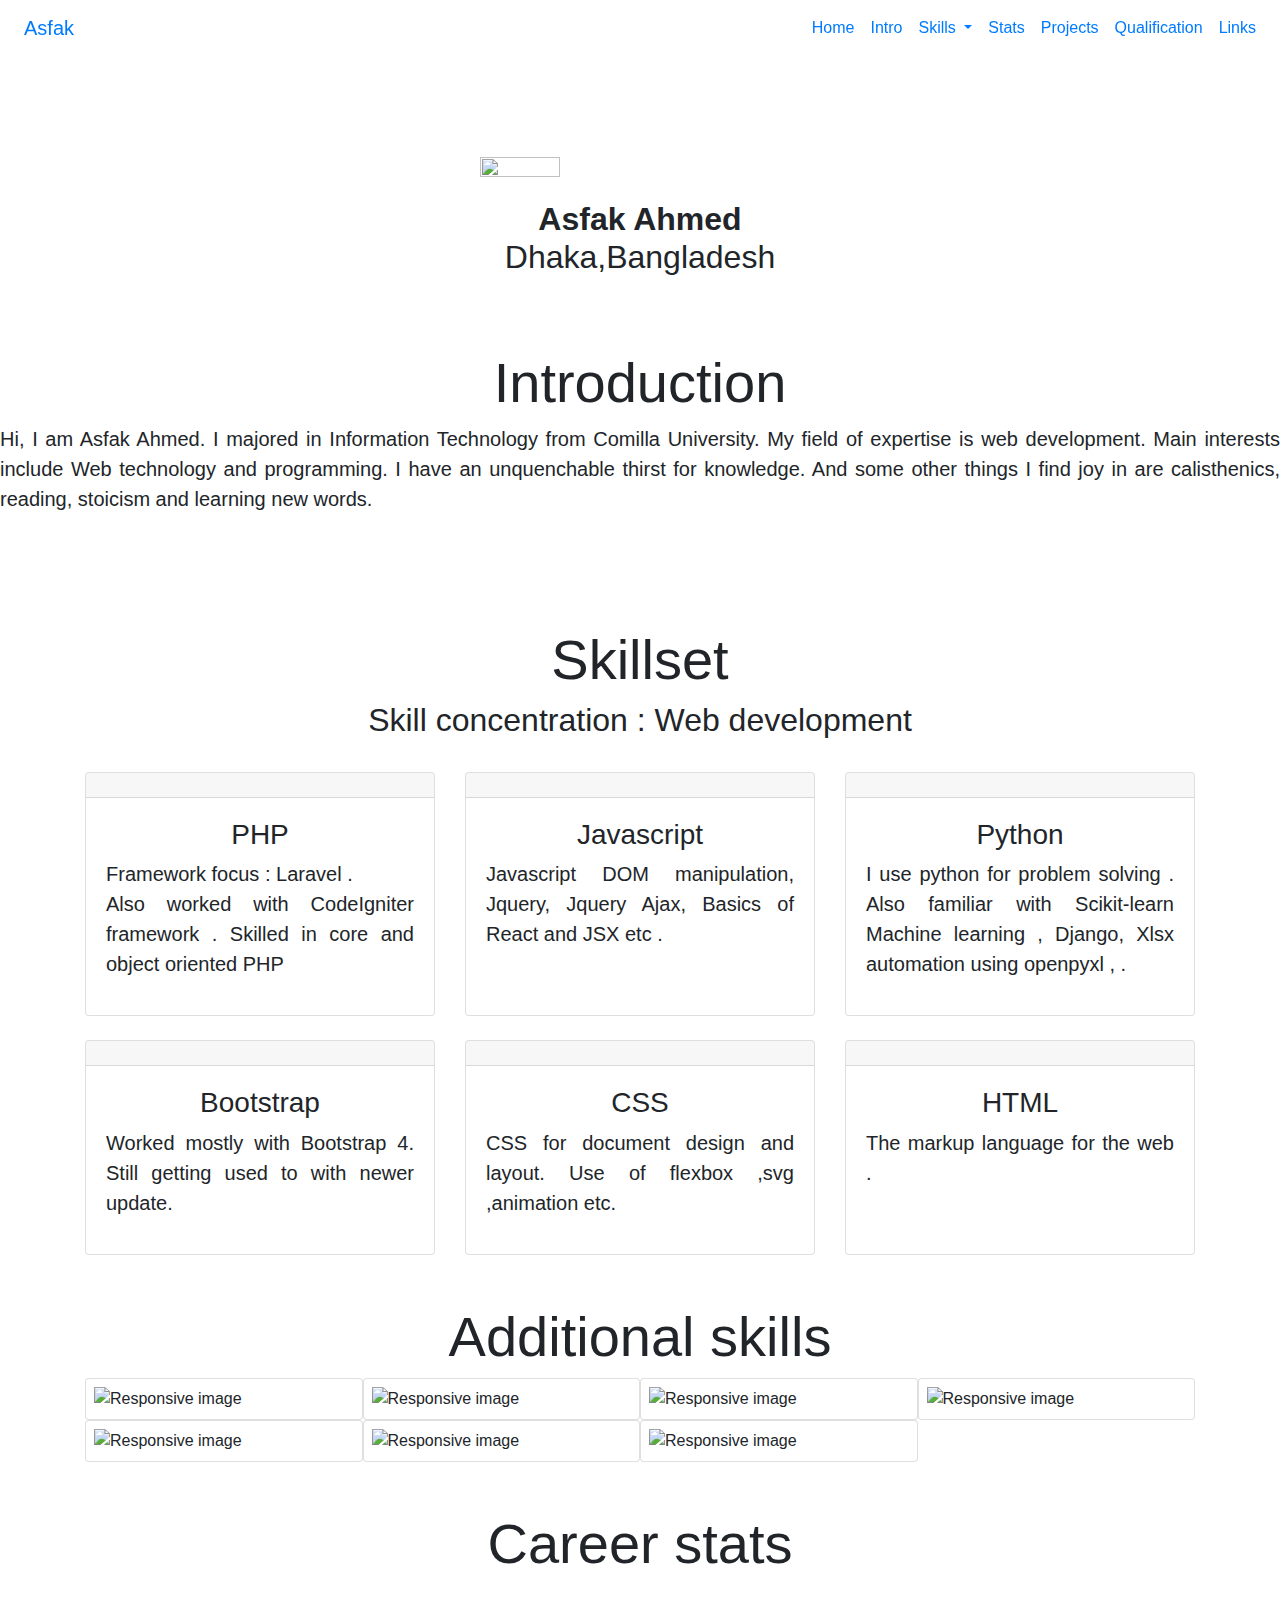
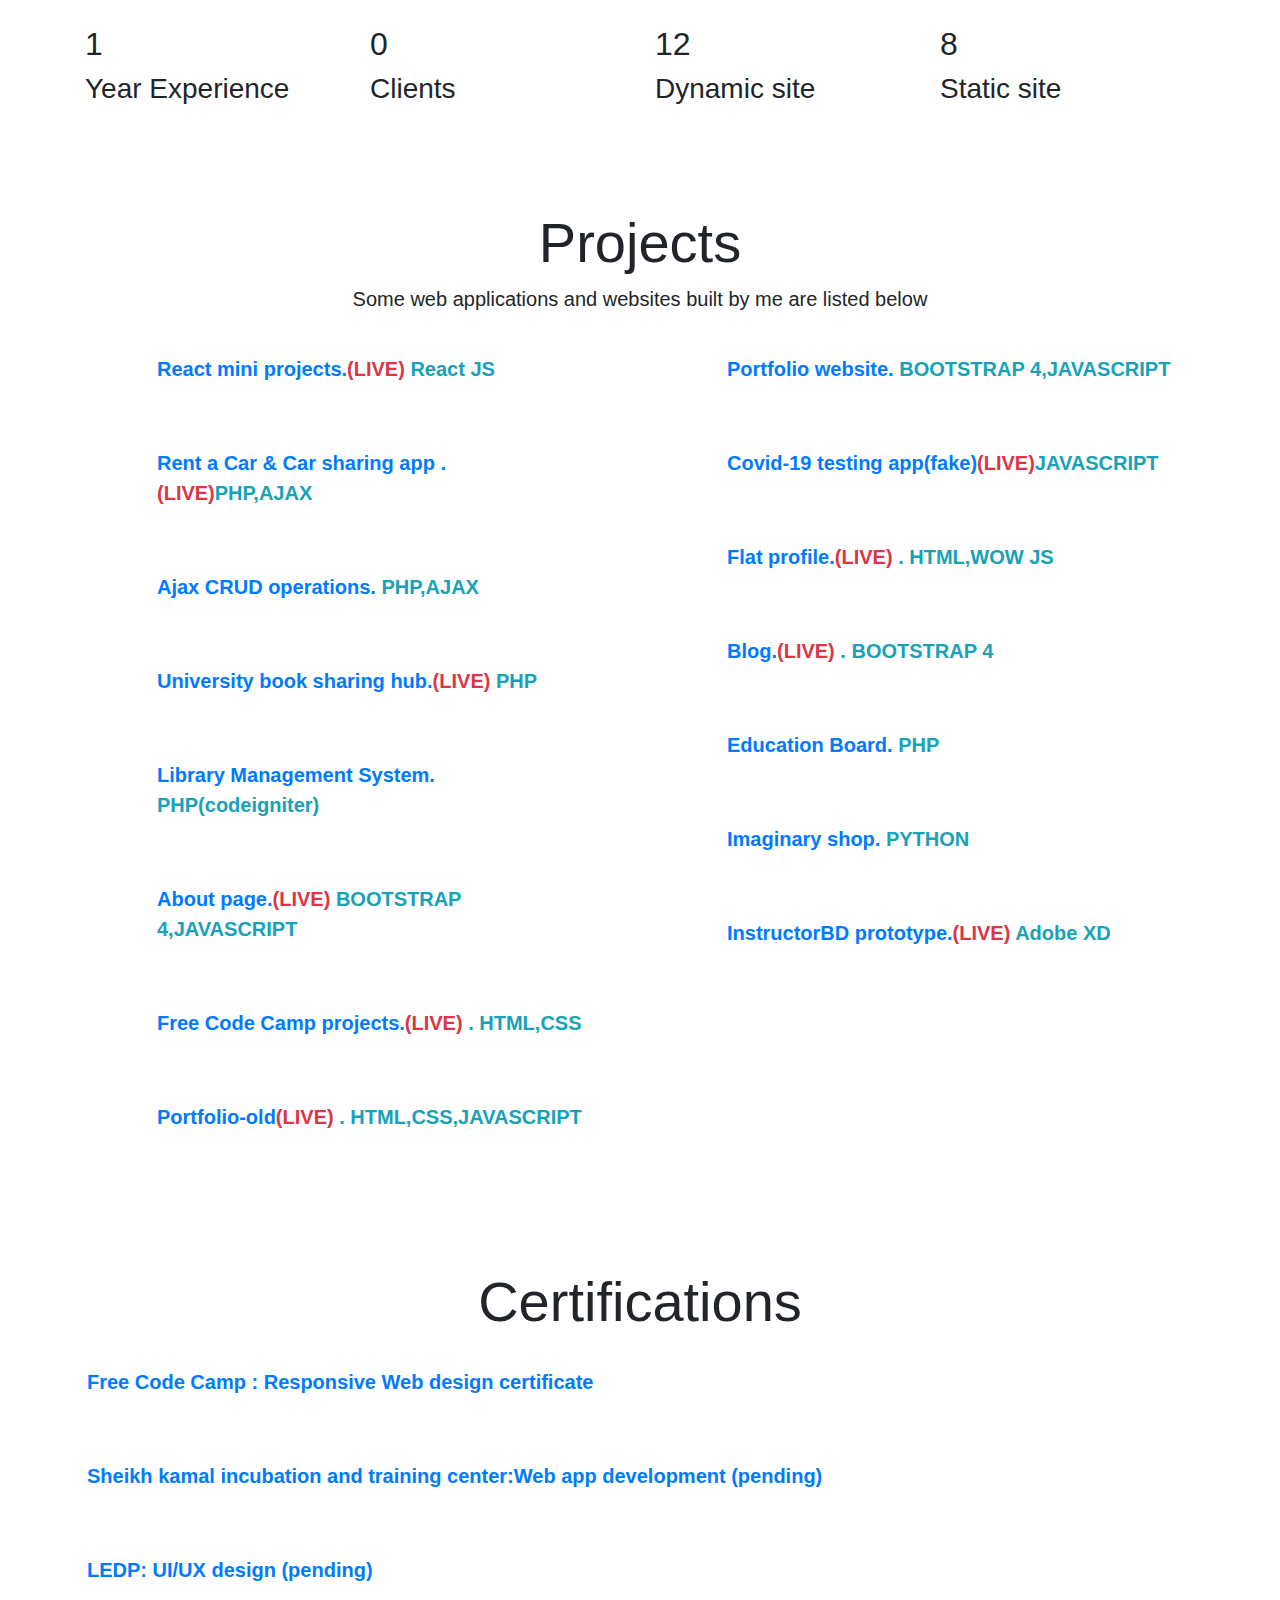
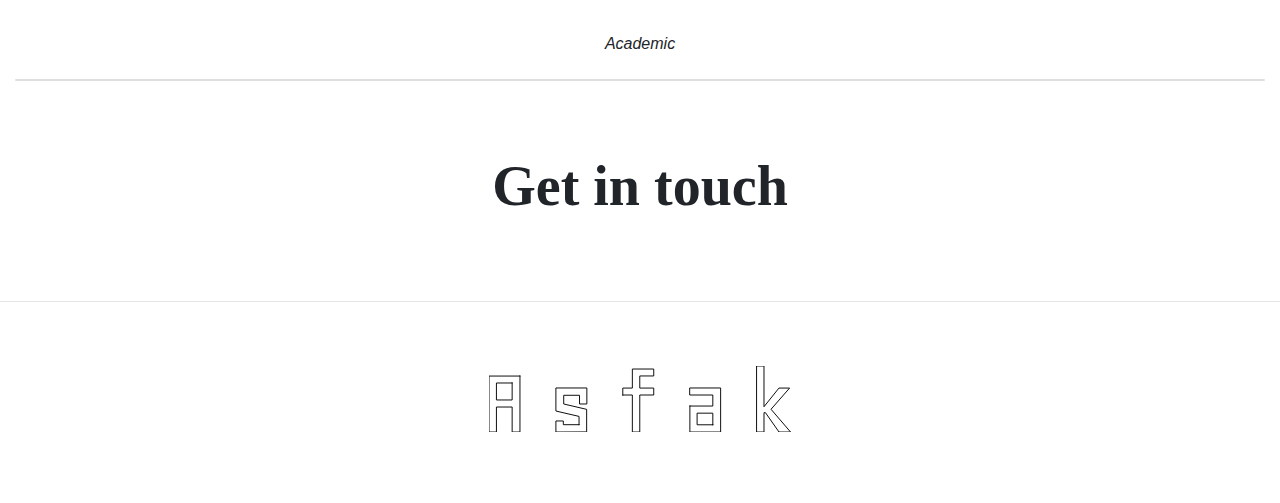
==== commit 575ab5eb: "portfolio-old-add" ====
--- a/index.html
+++ b/index.html
@@ -315,6 +315,14 @@
               <p class="lead font-weight-bold"><a href="https://asfak06.github.io/FCC-projects/index.html">Free Code Camp projects.<span class="text-danger">(LIVE)</span> <span class="text-info">. HTML,CSS</span> </a> </p>
             </div>
           </div>
+          <div class="d-flex flex-row">
+            <div class="p-4 align-self-start mt-2">
+              <i class="fa fa-check"></i>
+            </div>
+            <div class="p-4 align-self-end">
+              <p class="lead font-weight-bold"><a href="https://asfak06.github.io/portfolio-old/">Portfolio-old<span class="text-danger">(LIVE)</span> <span class="text-info">. HTML,CSS,JAVASCRIPT</span> </a> </p>
+            </div>
+          </div>
         </div>
         <div class="col-lg-6 col-md-12">
           <div class="d-flex flex-row">
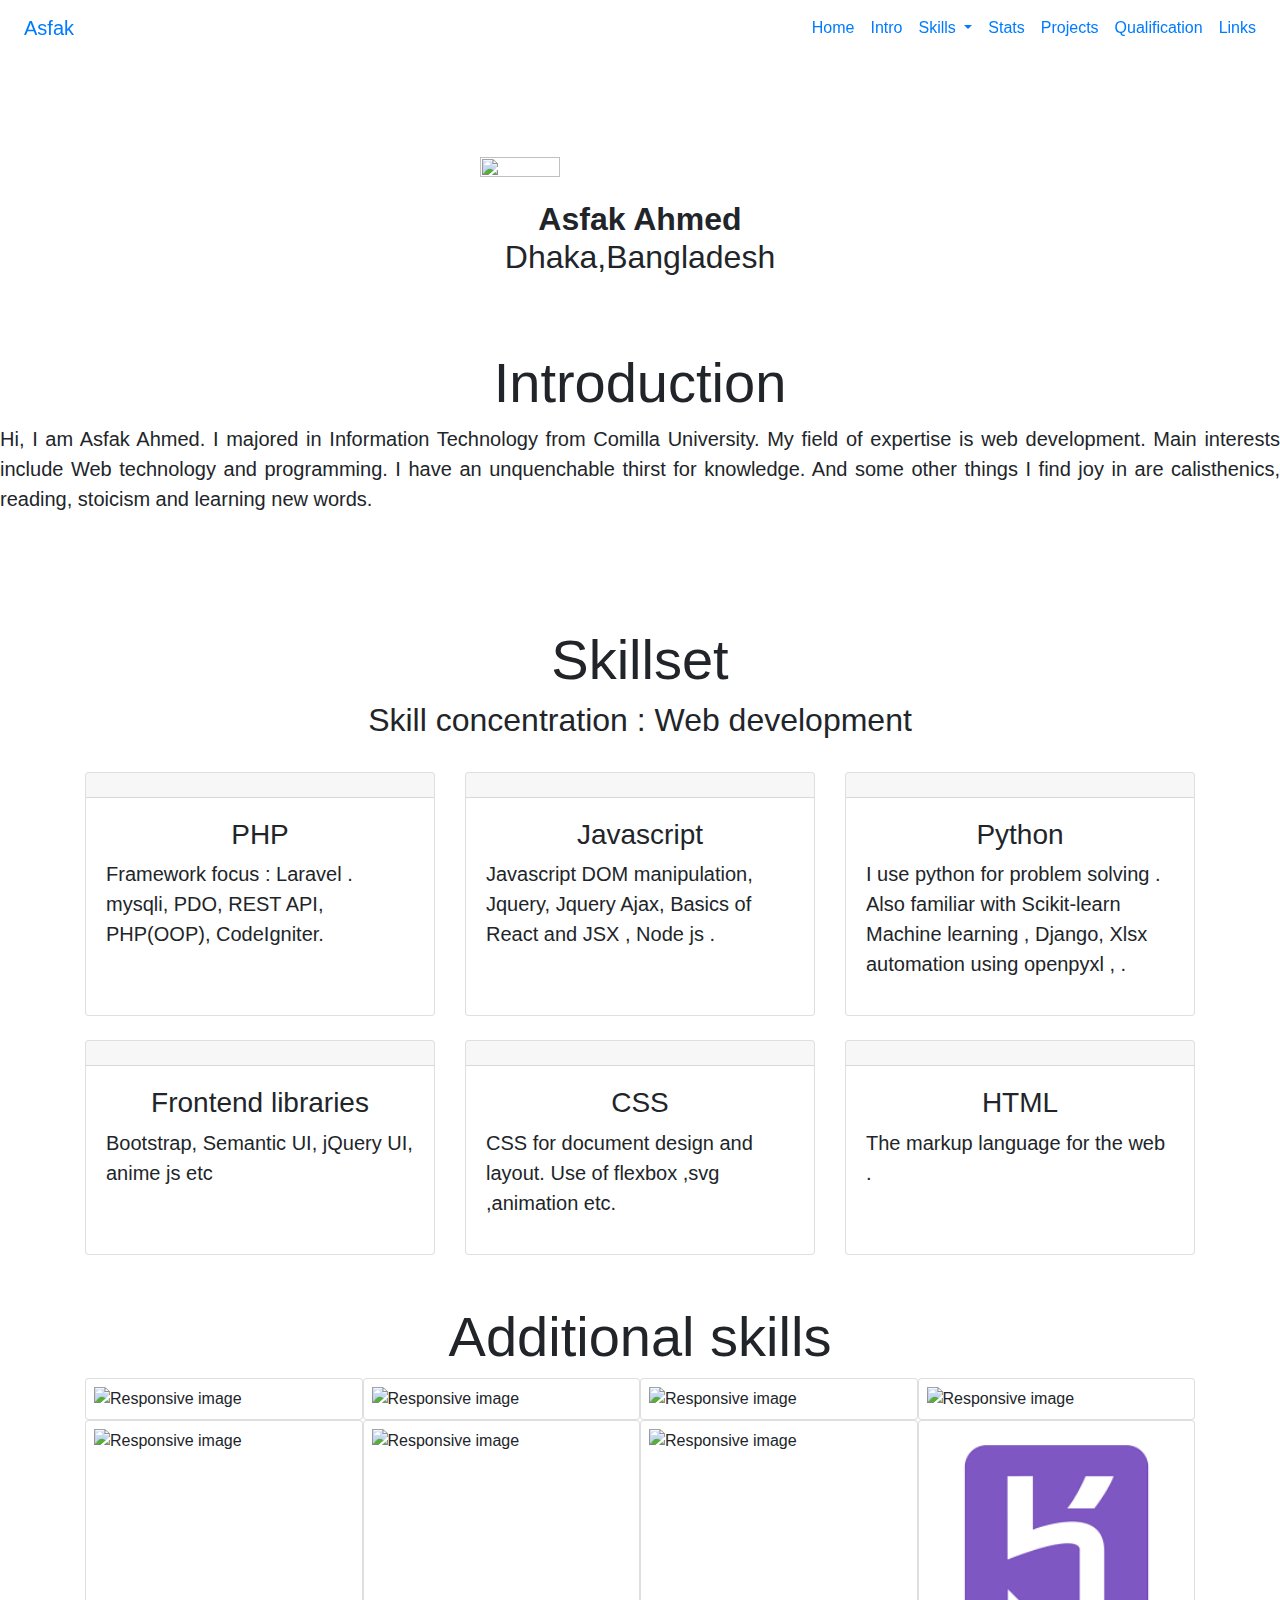
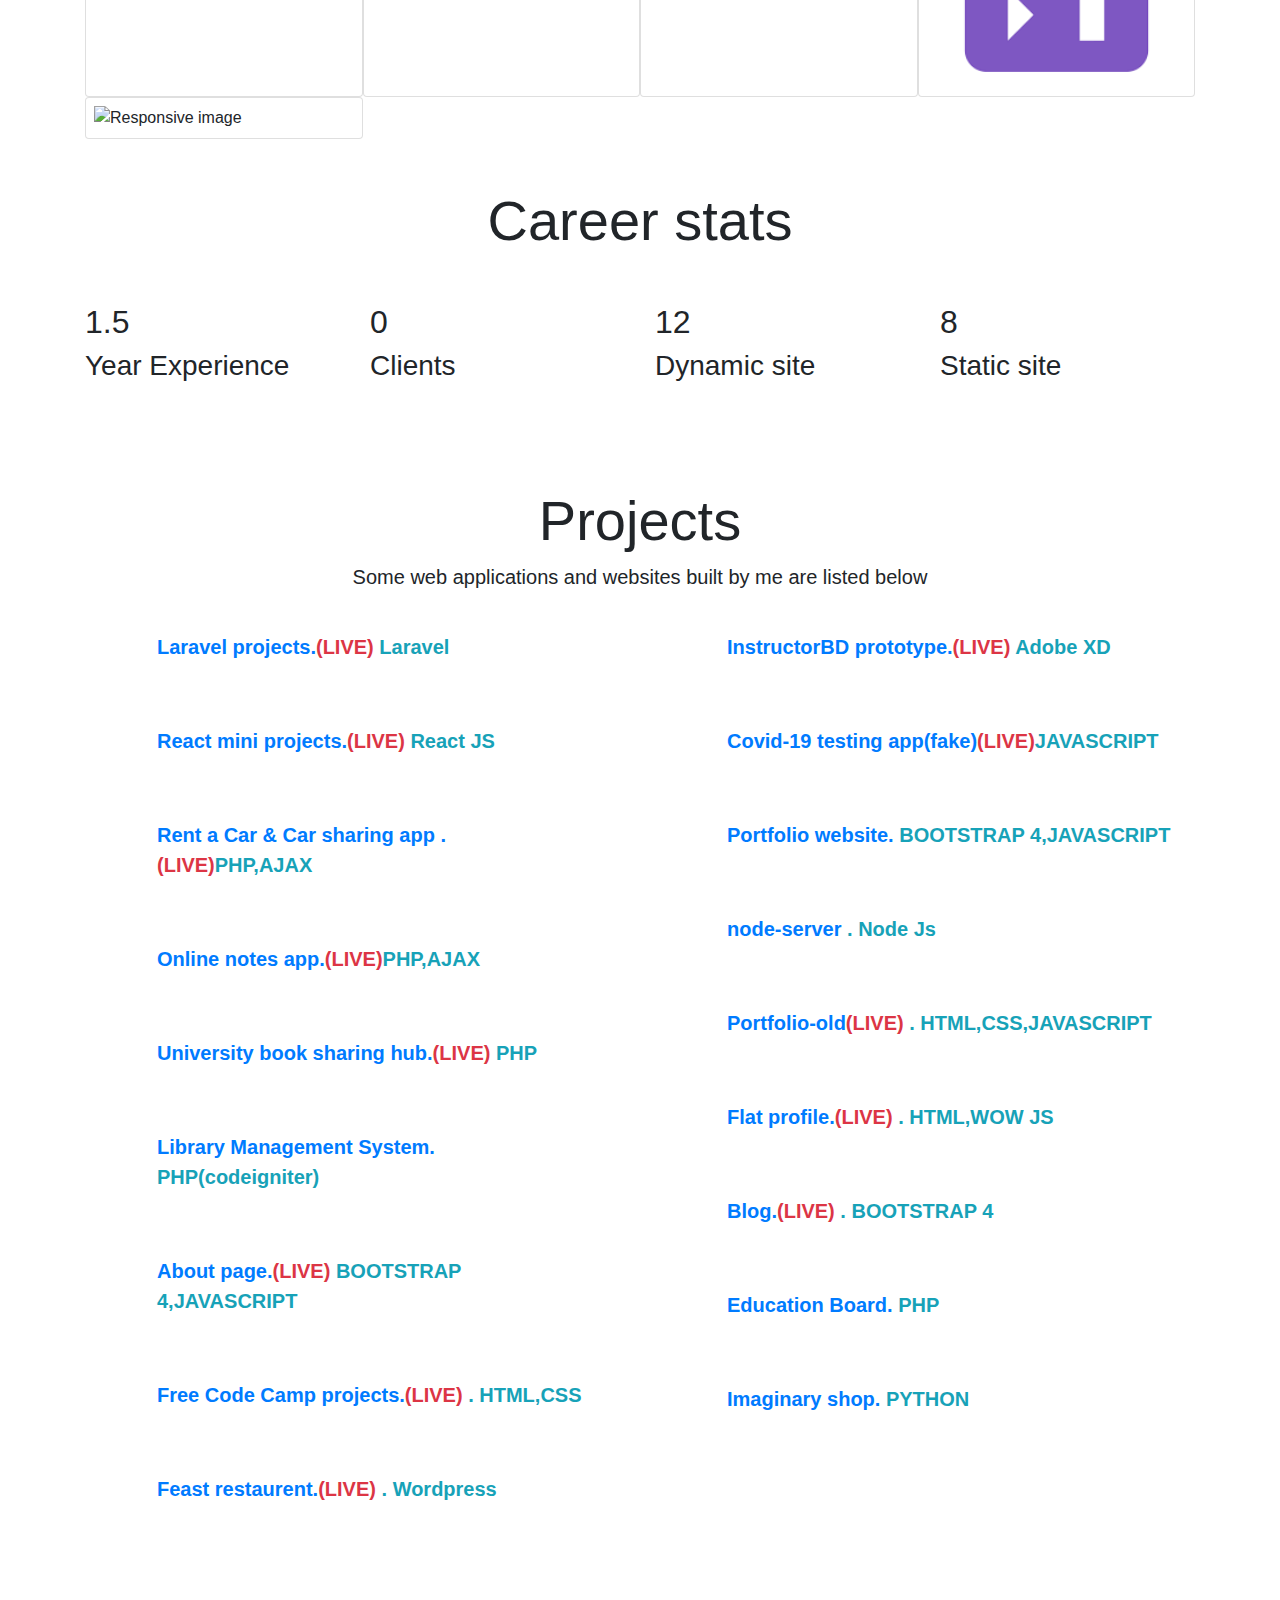
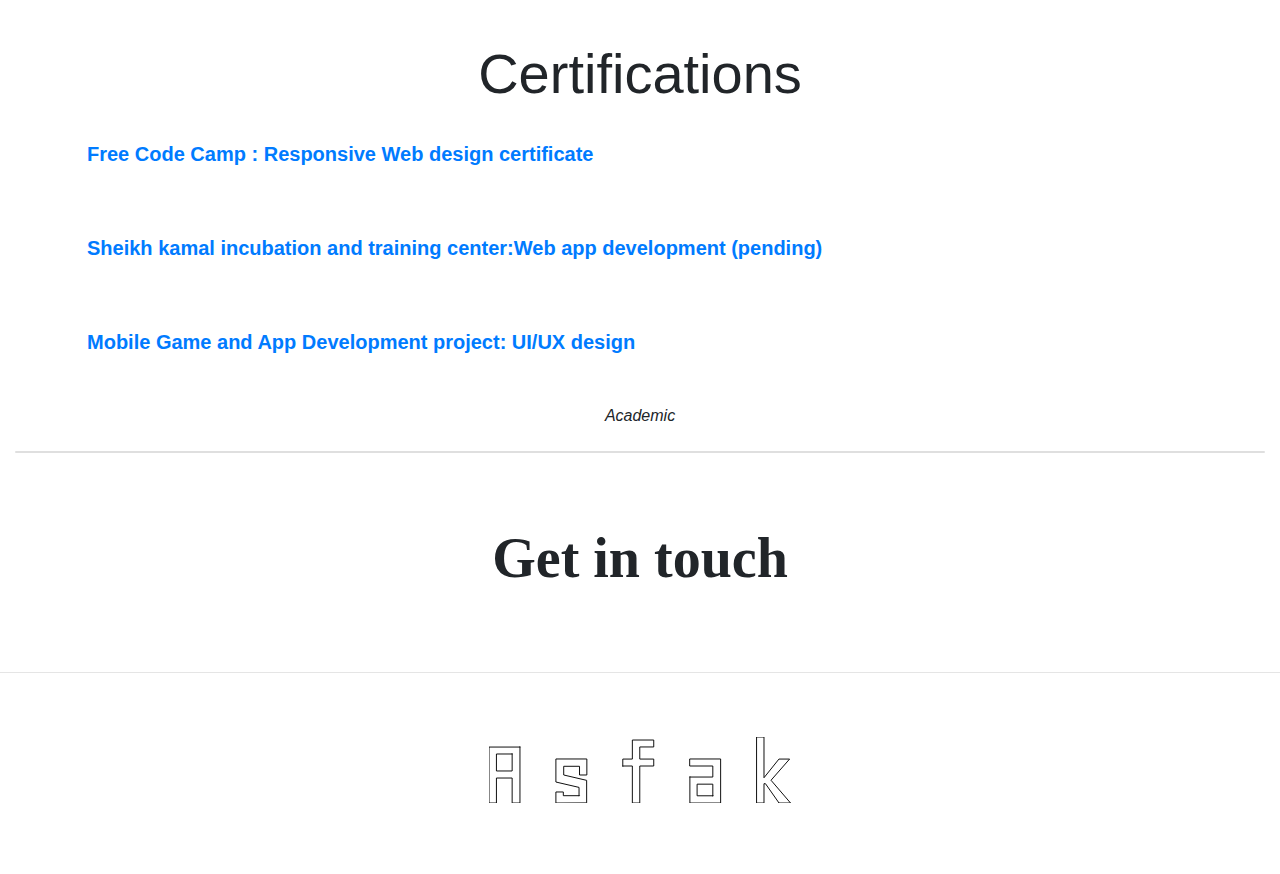
==== commit bcf05280: "wordpress" ====
--- a/index.html
+++ b/index.html
@@ -21,7 +21,7 @@
 <body>
 
 <nav class="navbar navbar-expand-lg fixed-top">
-  <a class="navbar-brand ml-2" href="#">Asfak</a>
+  <a class="navbar-brand ml-2" href="http://asfak.me/">Asfak</a>
   <button class="navbar-toggler" type="button" data-toggle="collapse" data-target="#navbarNav" aria-controls="navbarNav" aria-expanded="false" aria-label="Toggle navigation">
     <span class="navbar-toggler-icon"><i class="fas fa-bars" style="color:#fff; font-size:28px;"></i></span>
   </button>
@@ -93,7 +93,8 @@
               </div>
               <div class="card-body ">
                 <h3>PHP</h3>
-                <p class="lead text-justify">Framework focus : Laravel . <br> Also worked with CodeIgniter framework .  Skilled in core and object oriented PHP</p>
+                <p class="lead text-left">Framework focus : Laravel .<br>mysqli, PDO, REST API,  PHP(OOP), CodeIgniter.
+                </p>
               </div>
             </div>
           </div>
@@ -105,7 +106,7 @@
               <div class="card-body">
                 
                 <h3>Javascript</h3>
-                <p class="lead text-justify">Javascript DOM manipulation, Jquery, Jquery Ajax, Basics of React and JSX etc .</p>
+                <p class="lead text-left">Javascript DOM manipulation, Jquery, Jquery Ajax, Basics of React and JSX , Node js .</p>
               </div>
             </div>
           </div>
@@ -116,7 +117,7 @@
               </div>
               <div class="card-body">
                 <h3>Python</h3>
-                <p class="lead text-justify">I use python for problem solving . Also familiar with Scikit-learn Machine learning , Django, Xlsx automation using openpyxl , .</p>
+                <p class="lead text-left">I use python for problem solving . Also familiar with Scikit-learn Machine learning , Django, Xlsx automation using openpyxl , .</p>
               </div>
             </div>
           </div>
@@ -129,8 +130,8 @@
                  <i class="fab fa-bootstrap"></i>             
               </div>
               <div class="card-body ">
-                <h3>Bootstrap</h3>
-                <p class="lead text-justify">Worked mostly with Bootstrap 4. Still getting used to with newer update.</p>
+                <h3>Frontend libraries</h3>
+                <p class="lead text-left">Bootstrap, Semantic UI, jQuery UI, anime js etc</p>
               </div>
             </div>
           </div>
@@ -141,7 +142,7 @@
               </div>
               <div class="card-body">
                 <h3>CSS</h3>
-                <p class="lead text-justify">CSS for document design and layout. Use of flexbox ,svg ,animation etc. </p>
+                <p class="lead text-left">CSS for document design and layout. Use of flexbox ,svg ,animation etc. </p>
               </div>
             </div>
           </div>
@@ -152,7 +153,7 @@
               </div>
               <div class="card-body">
                 <h3>HTML</h3>
-                <p class="lead text-justify">The markup language for the web .</p>
+                <p class="lead text-left">The markup language for the web .</p>
               </div>
             </div>
           </div>
@@ -182,9 +183,12 @@
          <div class="col-3 p-2 m-0 card">
            <img src="img/git.png" class="img-fluid" alt="Responsive image">
          </div>    
-     <!-- <div class="col-3 p-2 m-0 card">
+         <div class="col-3 p-2 m-0 card">
            <img src="img/wp.png" class="img-fluid" alt="Responsive image">
-         </div> -->     
+         </div>   
+          <div class="col-3 p-2 m-0 card">
+           <img src="img/heroku.png" class="img-fluid" alt="Responsive image">
+         </div>   
          <div class="col-3 p-2 m-0 card">
            <img src="img/Anaconda.png" class="img-fluid" alt="Responsive image">
          </div> 
@@ -203,7 +207,7 @@
               <i class="fa fa-clock"></i>
             </div>
             <div class="squareContent">
-              <h2 class="counter">1</h2>
+              <h2 class="counter">1.5</h2>
               <h3>Year Experience</h3>
             </div>
           </div>
@@ -264,6 +268,14 @@
               <i class="fa fa-check"></i>
             </div>
             <div class="p-4 align-self-end">
+              <p class="lead font-weight-bold"><a href="http://asfakmunna.42web.io/">Laravel projects.<span class="text-danger">(LIVE)</span> <span class="text-info">Laravel</span> </a> </p>
+            </div>
+          </div>
+          <div class="d-flex flex-row">
+            <div class="p-4 align-self-start mt-2">
+              <i class="fa fa-check"></i>
+            </div>
+            <div class="p-4 align-self-end">
               <p class="lead font-weight-bold"><a href="https://asfak-react-app.netlify.app/">React mini projects.<span class="text-danger">(LIVE)</span> <span class="text-info">React JS</span> </a> </p>
             </div>
           </div>
@@ -280,9 +292,18 @@
               <i class="fa fa-check"></i>
             </div>
             <div class="p-4 align-self-end">
+              <p class="lead font-weight-bold"><a href="https://asfak06.000webhostapp.com/online_notes/">Online notes app.<span class="text-danger">(LIVE)</span><span class="text-info">PHP,AJAX</span> </a> </p>
+            </div>
+          </div>
+<!--           <div class="d-flex flex-row">
+            <div class="p-4 align-self-start mt-2">
+              <i class="fa fa-check"></i>
+            </div>
+            <div class="p-4 align-self-end">
               <p class="lead font-weight-bold"><a href="https://github.com/Asfak06/Ajax-crud">Ajax CRUD operations. <span class="text-info">PHP,AJAX</span> </a> </p>
             </div>
-          </div>
+          </div> -->
+
           <div class="d-flex flex-row">
             <div class="p-4 align-self-start mt-2">
               <i class="fa fa-check"></i>
@@ -320,27 +341,52 @@
               <i class="fa fa-check"></i>
             </div>
             <div class="p-4 align-self-end">
+              <p class="lead font-weight-bold"><a href="http://asfakwp.epizy.com/">Feast restaurent.<span class="text-danger">(LIVE)</span> <span class="text-info">. Wordpress</span> </a> </p>
+            </div>
+          </div>
+        </div>
+
+        <div class="col-lg-6 col-md-12">
+          <div class="d-flex flex-row">
+            <div class="p-4 align-self-start mt-2">
+              <i class="fa fa-check"></i>
+            </div>
+            <div class="p-4 align-self-end">
+              <p class="lead font-weight-bold"><a href="https://xd.adobe.com/view/598c6f63-c453-4492-6354-59663febd054-2fbd/">InstructorBD prototype.<span class="text-danger">(LIVE)</span> <span class="text-info"> Adobe XD</span> </a> </p>
+            </div>
+          </div>
+          <div class="d-flex flex-row">
+            <div class="p-4 align-self-start mt-2">
+              <i class="fa fa-check"></i>
+            </div>
+            <div class="p-4 align-self-end">
+              <p class="lead font-weight-bold"><a href="https://asfak.me/Covid19-check/">Covid-19 testing app(fake)<span class="text-danger">(LIVE)</span><span class="text-info">JAVASCRIPT</span> </a> </p>
+            </div>
+          </div> 
+          <div class="d-flex flex-row">
+            <div class="p-4 align-self-start mt-2">
+              <i class="fa fa-check"></i>
+            </div>
+            <div class="p-4 align-self-end">
+              <p class="lead font-weight-bold"><a href="#">Portfolio website. <span class="text-info">BOOTSTRAP 4,JAVASCRIPT</span> </a> </p>
+            </div>
+          </div>
+          <div class="d-flex flex-row">
+            <div class="p-4 align-self-start mt-2">
+              <i class="fa fa-check"></i>
+            </div>
+            <div class="p-4 align-self-end">
+              <p class="lead font-weight-bold"><a href="https://github.com/Asfak06/node-server">node-server <span class="text-info">. Node Js</span> </a> </p>
+            </div>
+          </div>
+          <div class="d-flex flex-row">
+            <div class="p-4 align-self-start mt-2">
+              <i class="fa fa-check"></i>
+            </div>
+            <div class="p-4 align-self-end">
               <p class="lead font-weight-bold"><a href="https://asfak06.github.io/portfolio-old/">Portfolio-old<span class="text-danger">(LIVE)</span> <span class="text-info">. HTML,CSS,JAVASCRIPT</span> </a> </p>
             </div>
-          </div>
-        </div>
-        <div class="col-lg-6 col-md-12">
-          <div class="d-flex flex-row">
-            <div class="p-4 align-self-start mt-2">
-              <i class="fa fa-check"></i>
-            </div>
-            <div class="p-4 align-self-end">
-              <p class="lead font-weight-bold"><a href="#">Portfolio website. <span class="text-info">BOOTSTRAP 4,JAVASCRIPT</span> </a> </p>
-            </div>
-          </div>
-          <div class="d-flex flex-row">
-            <div class="p-4 align-self-start mt-2">
-              <i class="fa fa-check"></i>
-            </div>
-            <div class="p-4 align-self-end">
-              <p class="lead font-weight-bold"><a href="https://asfak06.github.io/Covid19-check/">Covid-19 testing app(fake)<span class="text-danger">(LIVE)</span><span class="text-info">JAVASCRIPT</span> </a> </p>
-            </div>
-          </div>          
+          </div>         
           <div class="d-flex flex-row">
             <div class="p-4 align-self-start mt-2">
               <i class="fa fa-check"></i>
@@ -373,14 +419,7 @@
               <p class="lead font-weight-bold"><a href="https://github.com/Asfak06/Imaginary-shop">Imaginary shop. <span class="text-info">PYTHON</span> </a> </p>
             </div>
           </div>
-           <div class="d-flex flex-row">
-            <div class="p-4 align-self-start mt-2">
-              <i class="fa fa-check"></i>
-            </div>
-            <div class="p-4 align-self-end">
-              <p class="lead font-weight-bold"><a href="https://xd.adobe.com/view/598c6f63-c453-4492-6354-59663febd054-2fbd/">InstructorBD prototype.<span class="text-danger">(LIVE)</span> <span class="text-info"> Adobe XD</span> </a> </p>
-            </div>
-          </div>
+
         </div>
       </div>
   </div>
@@ -411,7 +450,7 @@
           <i class="fa fa-graduation-cap" aria-hidden="true"></i>
         </div>
         <div class="p-4 align-self-end">
-          <p class="lead font-weight-bold"><a href="#">LEDP: UI/UX design (pending)</a></p>
+          <p class="lead font-weight-bold"><a href="certificate/ui-ux.html">Mobile Game and App Development project: UI/UX design</a></p>
         </div>
       </div>
     </div>
@@ -491,7 +530,7 @@
                   <a href="https://www.instagram.com/illlumin/"><i class="fab fa-instagram"></i></a>
                 </div>
                 <div class="p-3">
-                  <a href="#"><i class="fab fa-linkedin"></i></a>
+                  <a href="https://www.linkedin.com/in/asfak-munna/"><i class="fab fa-linkedin"></i></a>
                 </div>
                 <div class="p-3">
                   <a href="https://github.com/Asfak06"><i class="fab fa-github"></i></a>
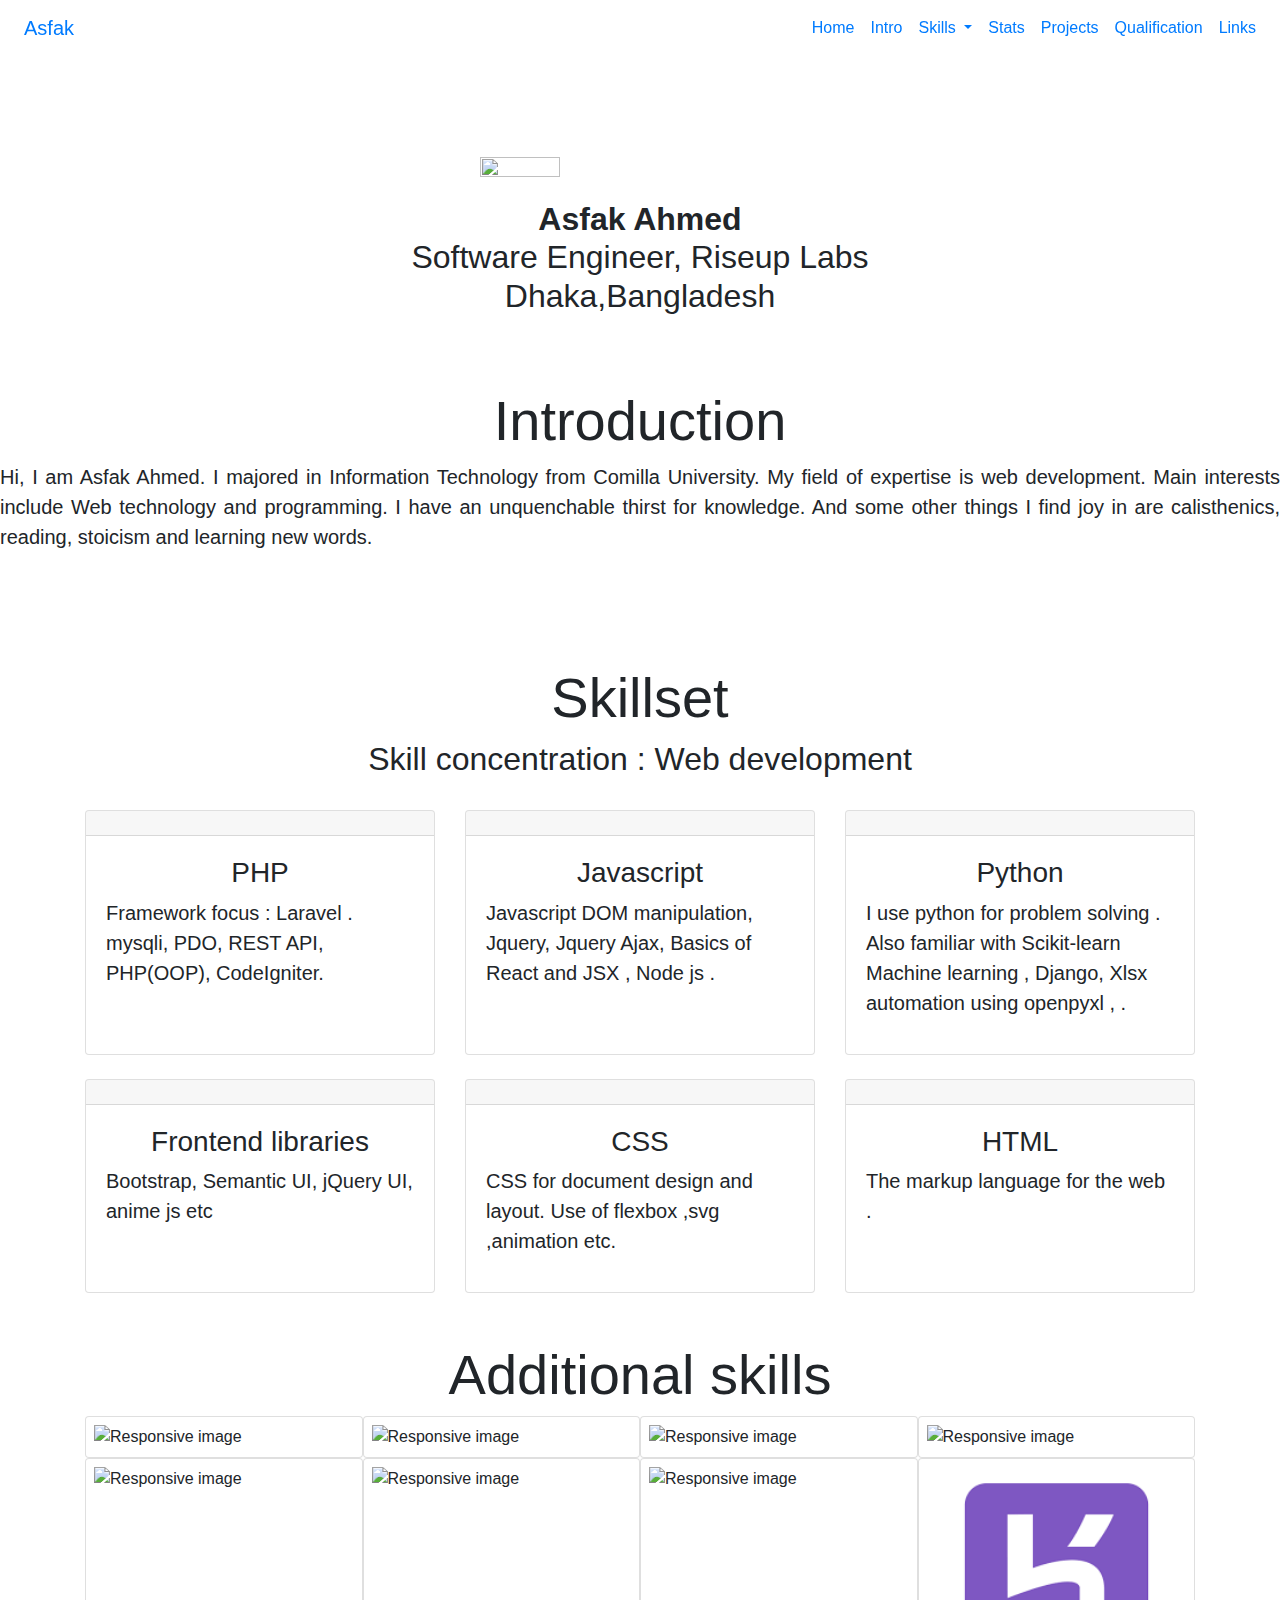
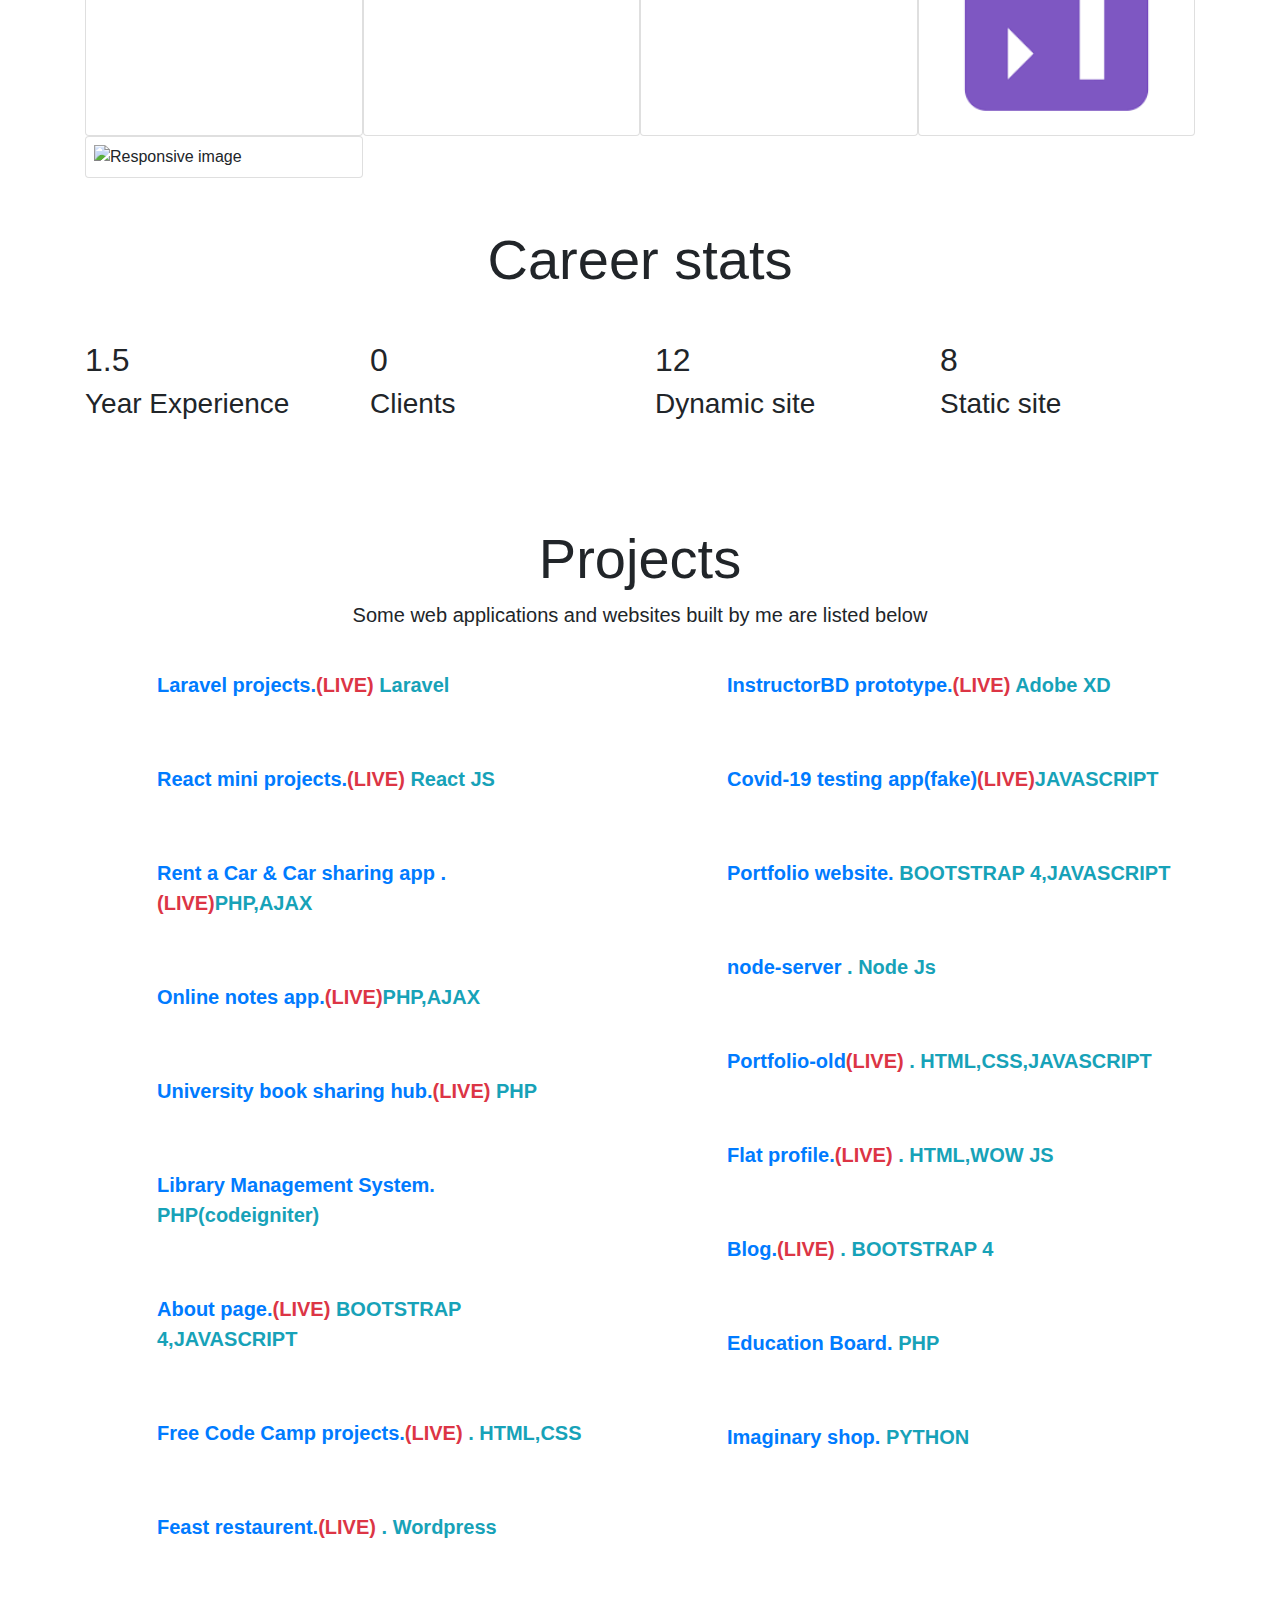
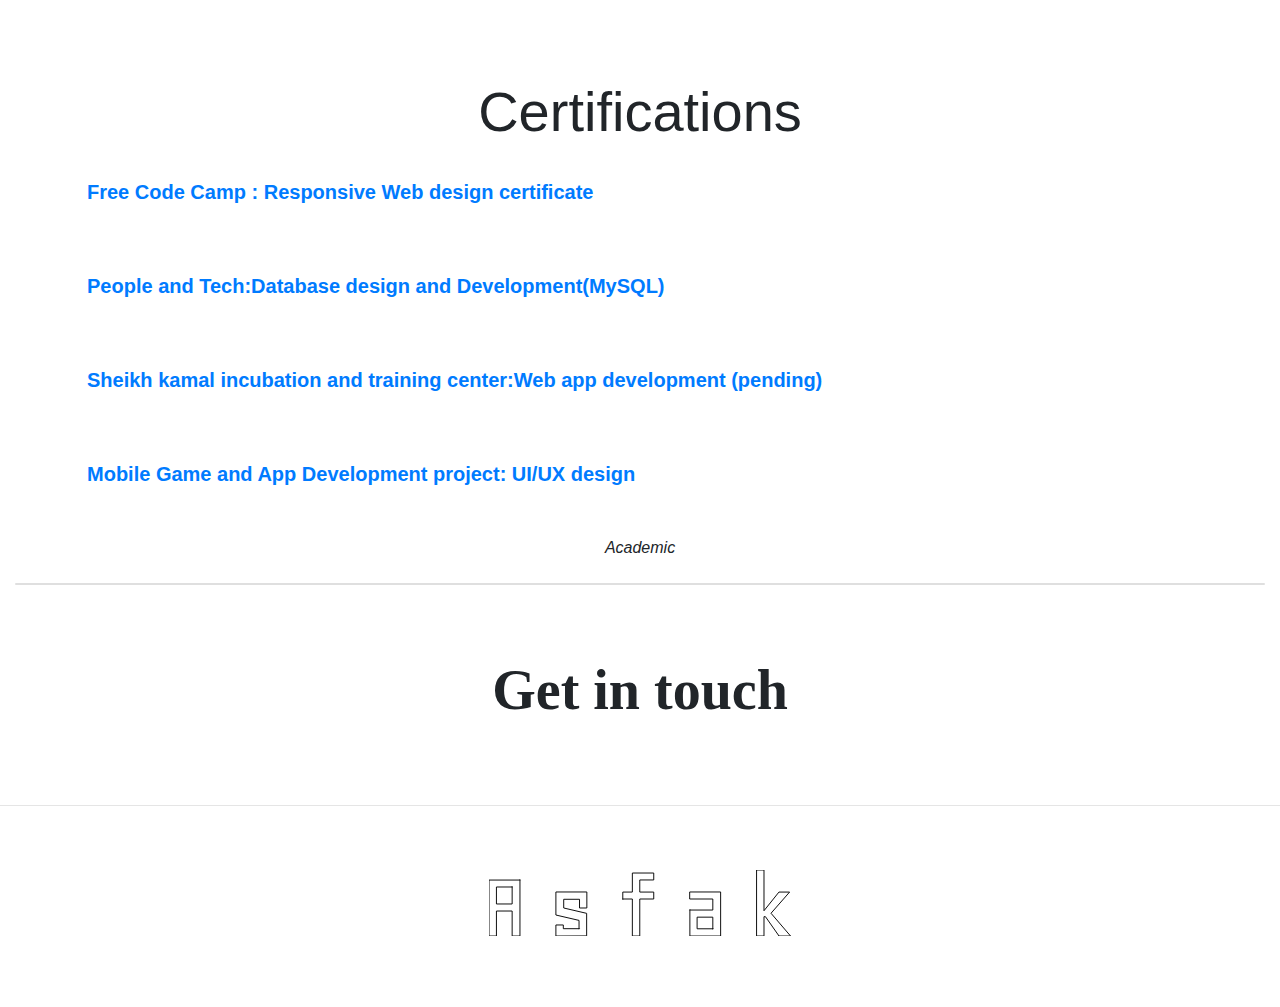
==== commit 900d295b: "job" ====
--- a/index.html
+++ b/index.html
@@ -65,7 +65,7 @@
               <img class="h-25 w-25 mx-auto d-block" src="img1.jpg">
             </div> 
             <div class="p-3 align-self-end text-center ">
-               <h2 class="outline"><strong>Asfak Ahmed</strong><br>Dhaka,Bangladesh</h2>
+               <h2 class="outline"><strong>Asfak Ahmed</strong><br>Software Engineer, Riseup Labs<br>Dhaka,Bangladesh</h2>
             </div>
     </div>
 </div>
@@ -184,7 +184,7 @@
            <img src="img/git.png" class="img-fluid" alt="Responsive image">
          </div>    
          <div class="col-3 p-2 m-0 card">
-           <img src="img/wp.png" class="img-fluid" alt="Responsive image">
+           <img src="img/wordpress.png" class="img-fluid" alt="Responsive image">
          </div>   
           <div class="col-3 p-2 m-0 card">
            <img src="img/heroku.png" class="img-fluid" alt="Responsive image">
@@ -435,6 +435,14 @@
         </div>
         <div class="p-4 align-self-end">
           <p class="lead font-weight-bold"><a href="https://www.freecodecamp.org/certification/fcc33dd18b3-07e1-491d-bdfb-665777946377/responsive-web-design">Free Code Camp : Responsive Web design certificate</a></p>
+        </div>
+      </div>
+      <div class="d-flex flex-row">
+        <div class="p-4 align-self-start mt-2">
+          <i class="fa fa-graduation-cap" aria-hidden="true"></i>
+        </div>
+        <div class="p-4 align-self-end">
+          <p class="lead font-weight-bold"><a href="certificate/database.html">People and Tech:Database design and Development(MySQL)</a></p>
         </div>
       </div>
       <div class="d-flex flex-row">
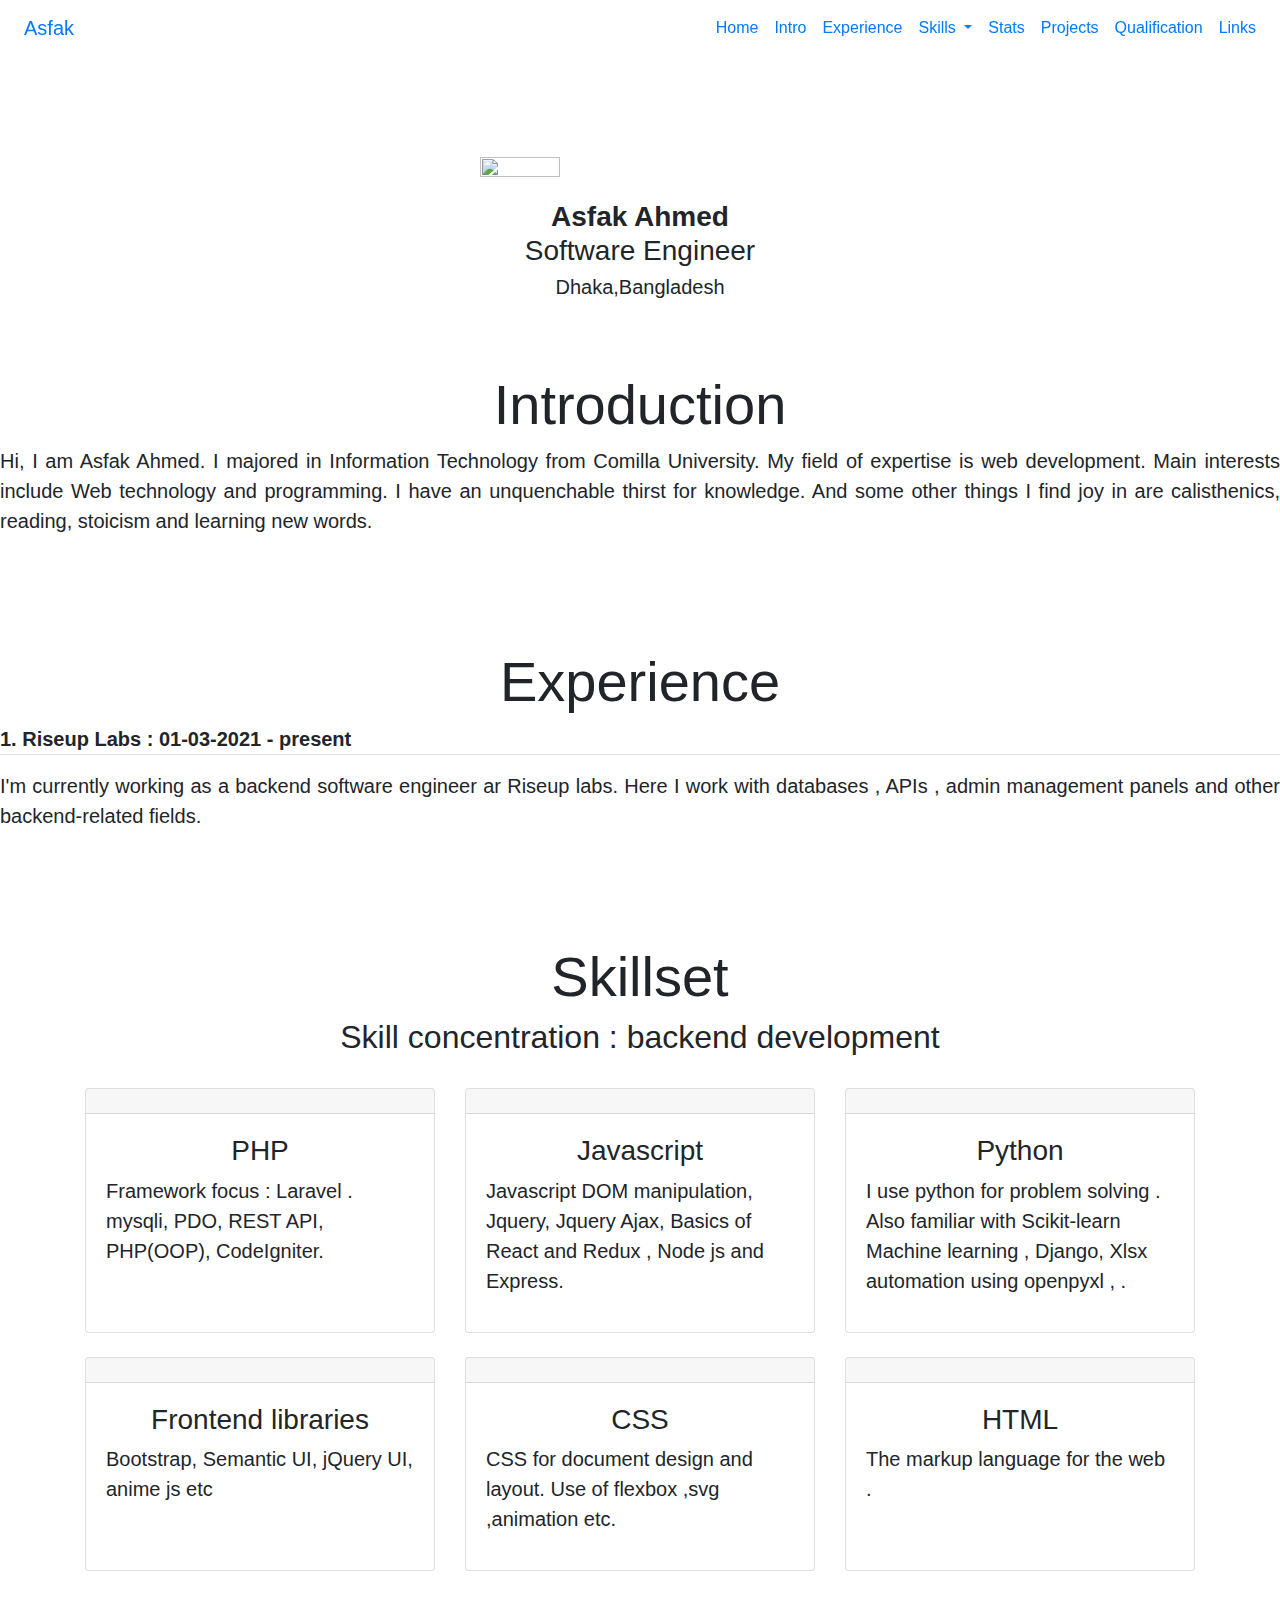
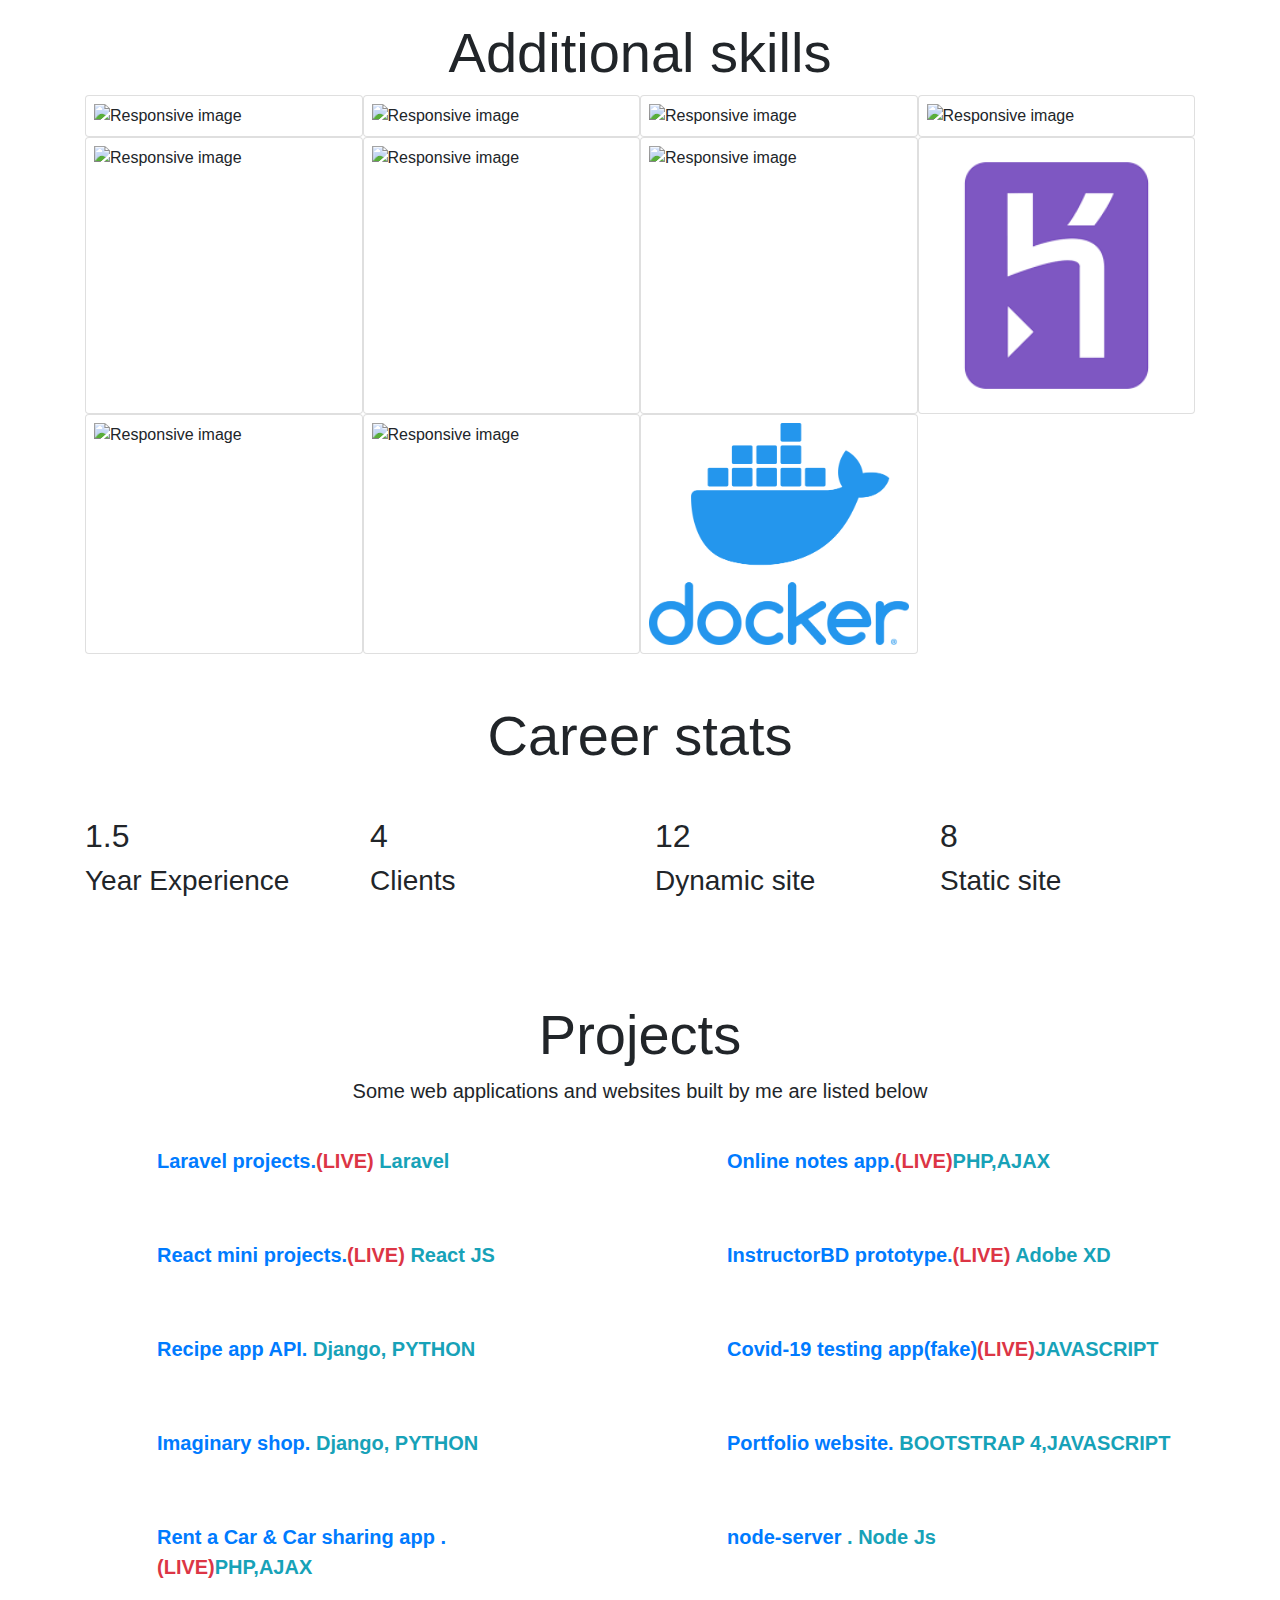
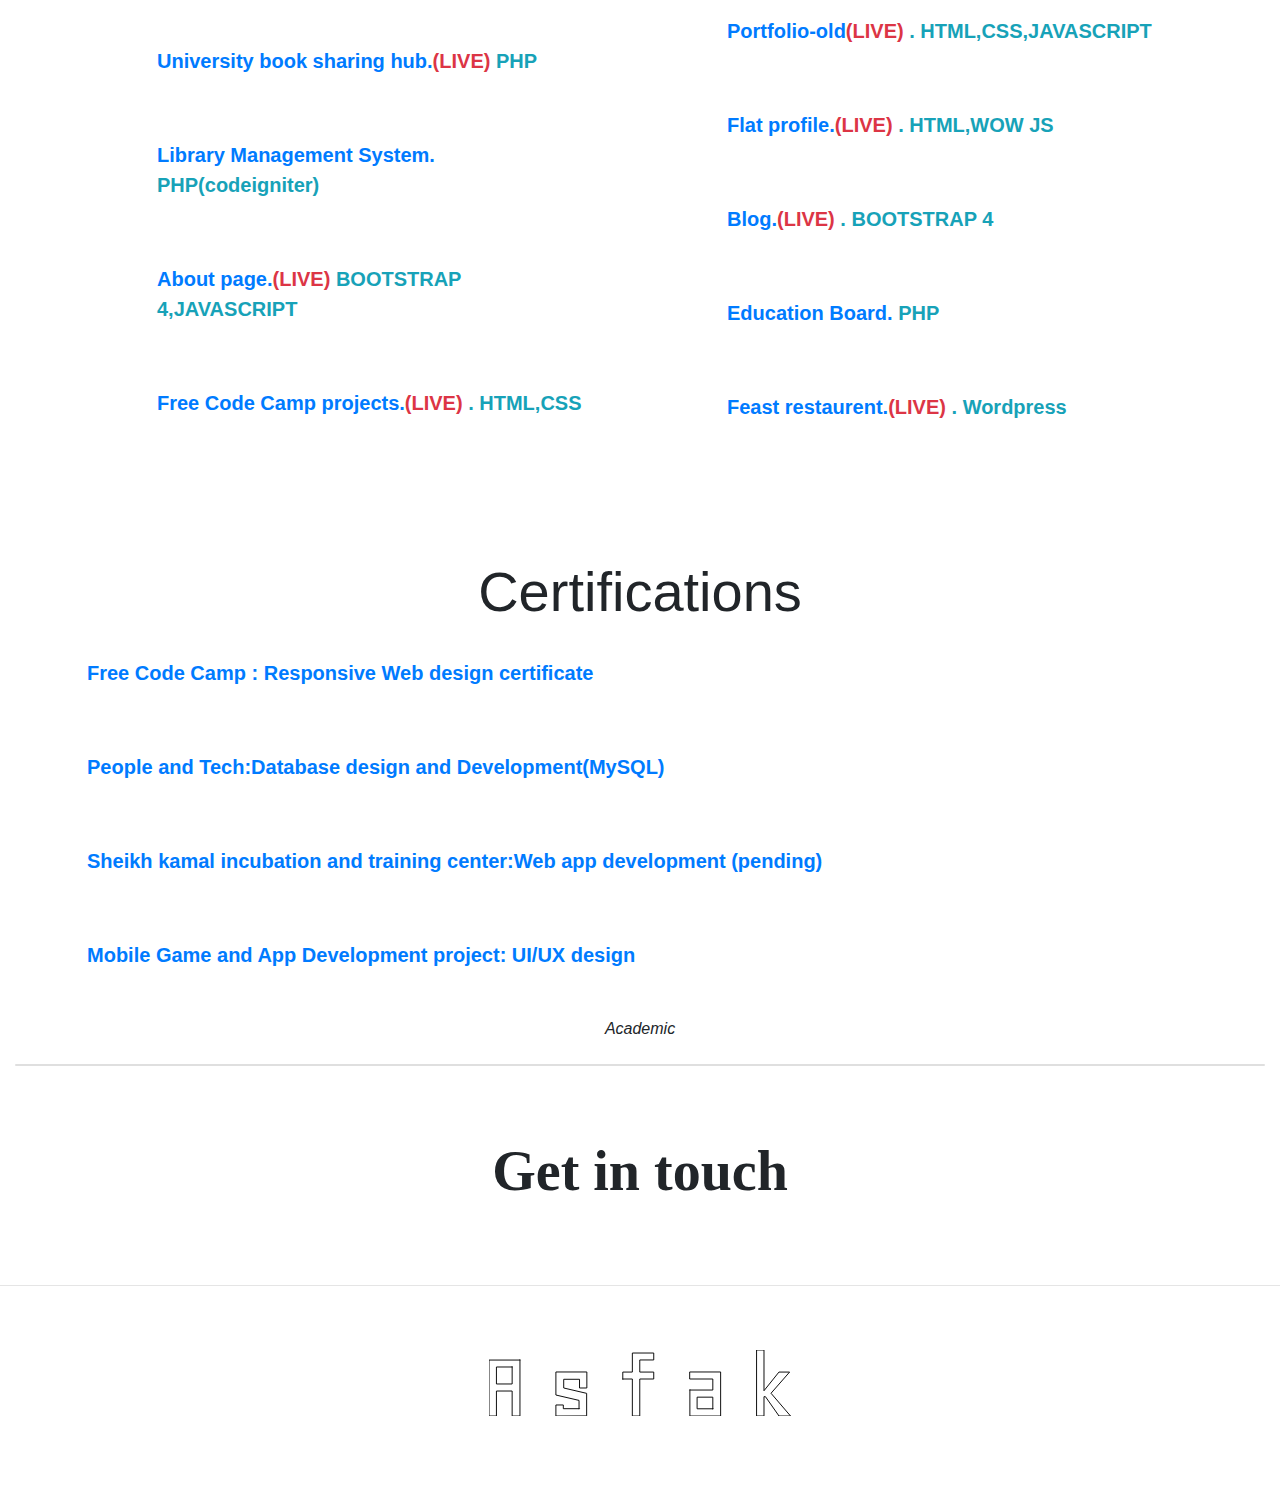
==== commit 4a0038da: "added experience section" ====
--- a/index.html
+++ b/index.html
@@ -33,6 +33,9 @@
       <li class="nav-item">
         <a class="nav-link" href="#about">Intro</a>
       </li>
+      <li class="nav-item">
+        <a class="nav-link" href="#experience">Experience</a>
+      </li>      
       <li class="nav-item dropdown">
         <a class="nav-link dropdown-toggle" href="#" id="navbarDropdown" role="button" data-toggle="dropdown" aria-haspopup="true" aria-expanded="false">
           Skills
@@ -65,7 +68,7 @@
               <img class="h-25 w-25 mx-auto d-block" src="img1.jpg">
             </div> 
             <div class="p-3 align-self-end text-center ">
-               <h2 class="outline"><strong>Asfak Ahmed</strong><br>Software Engineer, Riseup Labs<br>Dhaka,Bangladesh</h2>
+               <h3 class="outline"><strong>Asfak Ahmed</strong><br>Software Engineer<br> <h5 class="outline"> Dhaka,Bangladesh</h5></h3>
             </div>
     </div>
 </div>
@@ -80,9 +83,17 @@
           </div>
 </section>
 
+<section id="experience" class="text-center sect center py-5">
+          <h2 class="display-4">Experience</h2>
+          <div class="text text-justify ">
+            <p class="lead border-bottom font-weight-bold">1. Riseup Labs : 01-03-2021 - present</p>            
+            <p class="lead ">I'm currently working as a backend software engineer ar Riseup labs. Here I work with databases , APIs , admin management panels and other backend-related fields.  </p>            
+          </div>
+</section>
+
 <section id="skill" class="sect text-center py-5">
       <h2 class="display-4">Skillset</h2>
-      <h2 class="">Skill concentration : Web development</h2>
+      <h2 class="">Skill concentration : backend development</h2>
       <br>
       <div class="container">
         <div class="row">
@@ -93,7 +104,7 @@
               </div>
               <div class="card-body ">
                 <h3>PHP</h3>
-                <p class="lead text-left">Framework focus : Laravel .<br>mysqli, PDO, REST API,  PHP(OOP), CodeIgniter.
+                <p class="lead text-left">Framework focus : Laravel .<br>mysqli, PDO, REST API, PHP(OOP), CodeIgniter.
                 </p>
               </div>
             </div>
@@ -106,7 +117,7 @@
               <div class="card-body">
                 
                 <h3>Javascript</h3>
-                <p class="lead text-left">Javascript DOM manipulation, Jquery, Jquery Ajax, Basics of React and JSX , Node js .</p>
+                <p class="lead text-left">Javascript DOM manipulation, Jquery, Jquery Ajax, Basics of React and Redux , Node js and Express.</p>
               </div>
             </div>
           </div>
@@ -192,6 +203,12 @@
          <div class="col-3 p-2 m-0 card">
            <img src="img/Anaconda.png" class="img-fluid" alt="Responsive image">
          </div> 
+         <div class="col-3 p-2 m-0 card">
+           <img src="img/postman.png" class="img-fluid" alt="Responsive image">
+         </div> 
+         <div class="col-3 p-2 m-0 card">
+           <img src="img/docker.png" class="img-fluid" alt="Responsive image">
+         </div>          
        </div>
     </div> 
 </section>
@@ -220,7 +237,7 @@
               <i class="fa fa-calendar"></i>
             </div>
             <div class="squareContent">
-              <h2 class="counter">0</h2>
+              <h2 class="counter">4</h2>
               <h3>Clients</h3>
             </div>
           </div>
@@ -284,9 +301,70 @@
               <i class="fa fa-check"></i>
             </div>
             <div class="p-4 align-self-end">
+              <p class="lead font-weight-bold"><a href="https://github.com/Asfak06/recipe-app-api">Recipe app API. <span class="text-info">Django, PYTHON</span> </a> </p>
+            </div>
+          </div>          
+          <div class="d-flex flex-row">
+            <div class="p-4 align-self-start mt-2">
+              <i class="fa fa-check"></i>
+            </div>
+            <div class="p-4 align-self-end">
+              <p class="lead font-weight-bold"><a href="https://github.com/Asfak06/Imaginary-shop">Imaginary shop. <span class="text-info">Django, PYTHON</span> </a> </p>
+            </div>
+          </div>          
+          <div class="d-flex flex-row">
+            <div class="p-4 align-self-start mt-2">
+              <i class="fa fa-check"></i>
+            </div>
+            <div class="p-4 align-self-end">
               <p class="lead font-weight-bold"><a href="https://asfak06.000webhostapp.com/rentcar/">Rent a Car & Car sharing app .<span class="text-danger">(LIVE)</span><span class="text-info">PHP,AJAX</span> </a> </p>
             </div>
           </div>
+
+<!--           <div class="d-flex flex-row">
+            <div class="p-4 align-self-start mt-2">
+              <i class="fa fa-check"></i>
+            </div>
+            <div class="p-4 align-self-end">
+              <p class="lead font-weight-bold"><a href="https://github.com/Asfak06/Ajax-crud">Ajax CRUD operations. <span class="text-info">PHP,AJAX</span> </a> </p>
+            </div>
+          </div> -->
+
+          <div class="d-flex flex-row">
+            <div class="p-4 align-self-start mt-2">
+              <i class="fa fa-check"></i>
+            </div>
+            <div class="p-4 align-self-end">
+              <p class="lead font-weight-bold"><a href="https://asfak06.000webhostapp.com/bookshare/index.php">University book sharing hub.<span class="text-danger">(LIVE)</span> <span class="text-info">PHP</span> </a> </p>
+            </div>
+          </div>
+          <div class="d-flex flex-row">
+            <div class="p-4 align-self-start mt-2">
+              <i class="fa fa-check"></i>
+            </div>
+            <div class="p-4 align-self-end">
+              <p class="lead font-weight-bold"><a href="https://github.com/Asfak06/library-management-system">Library Management System. <span class="text-info">PHP(codeigniter)</span> </a> </p>
+            </div>
+          </div>
+           <div class="d-flex flex-row">
+            <div class="p-4 align-self-start mt-2">
+              <i class="fa fa-check"></i>
+            </div>
+            <div class="p-4 align-self-end">
+              <p class="lead font-weight-bold"><a href="https://asfak06.github.io/about/">About page.<span class="text-danger">(LIVE)</span> <span class="text-info">BOOTSTRAP 4,JAVASCRIPT</span> </a> </p>
+            </div>
+          </div>
+          <div class="d-flex flex-row">
+            <div class="p-4 align-self-start mt-2">
+              <i class="fa fa-check"></i>
+            </div>
+            <div class="p-4 align-self-end">
+              <p class="lead font-weight-bold"><a href="https://asfak06.github.io/FCC-projects/index.html">Free Code Camp projects.<span class="text-danger">(LIVE)</span> <span class="text-info">. HTML,CSS</span> </a> </p>
+            </div>
+          </div>
+        </div>
+
+        <div class="col-lg-6 col-md-12">
           <div class="d-flex flex-row">
             <div class="p-4 align-self-start mt-2">
               <i class="fa fa-check"></i>
@@ -294,46 +372,69 @@
             <div class="p-4 align-self-end">
               <p class="lead font-weight-bold"><a href="https://asfak06.000webhostapp.com/online_notes/">Online notes app.<span class="text-danger">(LIVE)</span><span class="text-info">PHP,AJAX</span> </a> </p>
             </div>
-          </div>
-<!--           <div class="d-flex flex-row">
-            <div class="p-4 align-self-start mt-2">
-              <i class="fa fa-check"></i>
-            </div>
-            <div class="p-4 align-self-end">
-              <p class="lead font-weight-bold"><a href="https://github.com/Asfak06/Ajax-crud">Ajax CRUD operations. <span class="text-info">PHP,AJAX</span> </a> </p>
-            </div>
-          </div> -->
-
-          <div class="d-flex flex-row">
-            <div class="p-4 align-self-start mt-2">
-              <i class="fa fa-check"></i>
-            </div>
-            <div class="p-4 align-self-end">
-              <p class="lead font-weight-bold"><a href="https://asfak06.000webhostapp.com/bookshare/index.php">University book sharing hub.<span class="text-danger">(LIVE)</span> <span class="text-info">PHP</span> </a> </p>
-            </div>
-          </div>
-          <div class="d-flex flex-row">
-            <div class="p-4 align-self-start mt-2">
-              <i class="fa fa-check"></i>
-            </div>
-            <div class="p-4 align-self-end">
-              <p class="lead font-weight-bold"><a href="https://github.com/Asfak06/library-management-system">Library Management System. <span class="text-info">PHP(codeigniter)</span> </a> </p>
-            </div>
-          </div>
-           <div class="d-flex flex-row">
-            <div class="p-4 align-self-start mt-2">
-              <i class="fa fa-check"></i>
-            </div>
-            <div class="p-4 align-self-end">
-              <p class="lead font-weight-bold"><a href="https://asfak06.github.io/about/">About page.<span class="text-danger">(LIVE)</span> <span class="text-info">BOOTSTRAP 4,JAVASCRIPT</span> </a> </p>
-            </div>
-          </div>
-          <div class="d-flex flex-row">
-            <div class="p-4 align-self-start mt-2">
-              <i class="fa fa-check"></i>
-            </div>
-            <div class="p-4 align-self-end">
-              <p class="lead font-weight-bold"><a href="https://asfak06.github.io/FCC-projects/index.html">Free Code Camp projects.<span class="text-danger">(LIVE)</span> <span class="text-info">. HTML,CSS</span> </a> </p>
+          </div>          
+          <div class="d-flex flex-row">
+            <div class="p-4 align-self-start mt-2">
+              <i class="fa fa-check"></i>
+            </div>
+            <div class="p-4 align-self-end">
+              <p class="lead font-weight-bold"><a href="https://xd.adobe.com/view/598c6f63-c453-4492-6354-59663febd054-2fbd/">InstructorBD prototype.<span class="text-danger">(LIVE)</span> <span class="text-info"> Adobe XD</span> </a> </p>
+            </div>
+          </div>          
+          <div class="d-flex flex-row">
+            <div class="p-4 align-self-start mt-2">
+              <i class="fa fa-check"></i>
+            </div>
+            <div class="p-4 align-self-end">
+              <p class="lead font-weight-bold"><a href="https://asfak.me/Covid19-check/">Covid-19 testing app(fake)<span class="text-danger">(LIVE)</span><span class="text-info">JAVASCRIPT</span> </a> </p>
+            </div>
+          </div> 
+          <div class="d-flex flex-row">
+            <div class="p-4 align-self-start mt-2">
+              <i class="fa fa-check"></i>
+            </div>
+            <div class="p-4 align-self-end">
+              <p class="lead font-weight-bold"><a href="#">Portfolio website. <span class="text-info">BOOTSTRAP 4,JAVASCRIPT</span> </a> </p>
+            </div>
+          </div>
+          <div class="d-flex flex-row">
+            <div class="p-4 align-self-start mt-2">
+              <i class="fa fa-check"></i>
+            </div>
+            <div class="p-4 align-self-end">
+              <p class="lead font-weight-bold"><a href="https://github.com/Asfak06/node-server">node-server <span class="text-info">. Node Js</span> </a> </p>
+            </div>
+          </div>
+          <div class="d-flex flex-row">
+            <div class="p-4 align-self-start mt-2">
+              <i class="fa fa-check"></i>
+            </div>
+            <div class="p-4 align-self-end">
+              <p class="lead font-weight-bold"><a href="https://asfak06.github.io/portfolio-old/">Portfolio-old<span class="text-danger">(LIVE)</span> <span class="text-info">. HTML,CSS,JAVASCRIPT</span> </a> </p>
+            </div>
+          </div>         
+          <div class="d-flex flex-row">
+            <div class="p-4 align-self-start mt-2">
+              <i class="fa fa-check"></i>
+            </div>
+            <div class="p-4 align-self-end">
+              <p class="lead font-weight-bold"><a href="https://asfak06.github.io/flat-profile/">Flat profile.<span class="text-danger">(LIVE)</span> <span class="text-info">. HTML,WOW JS</span> </a> </p>
+            </div>
+          </div>
+          <div class="d-flex flex-row">
+            <div class="p-4 align-self-start mt-2">
+              <i class="fa fa-check"></i>
+            </div>
+            <div class="p-4 align-self-end">
+              <p class="lead font-weight-bold"><a href="https://asfak06.github.io/Blog">Blog.<span class="text-danger">(LIVE)</span> <span class="text-info">. BOOTSTRAP 4</span> </a> </p>
+            </div>
+          </div>
+          <div class="d-flex flex-row">
+            <div class="p-4 align-self-start mt-2">
+              <i class="fa fa-check"></i>
+            </div>
+            <div class="p-4 align-self-end">
+              <p class="lead font-weight-bold"><a href="https://github.com/Asfak06/Edducation-board">Education Board. <span class="text-info">PHP</span> </a> </p>
             </div>
           </div>
           <div class="d-flex flex-row">
@@ -343,83 +444,7 @@
             <div class="p-4 align-self-end">
               <p class="lead font-weight-bold"><a href="http://asfakwp.epizy.com/">Feast restaurent.<span class="text-danger">(LIVE)</span> <span class="text-info">. Wordpress</span> </a> </p>
             </div>
-          </div>
-        </div>
-
-        <div class="col-lg-6 col-md-12">
-          <div class="d-flex flex-row">
-            <div class="p-4 align-self-start mt-2">
-              <i class="fa fa-check"></i>
-            </div>
-            <div class="p-4 align-self-end">
-              <p class="lead font-weight-bold"><a href="https://xd.adobe.com/view/598c6f63-c453-4492-6354-59663febd054-2fbd/">InstructorBD prototype.<span class="text-danger">(LIVE)</span> <span class="text-info"> Adobe XD</span> </a> </p>
-            </div>
-          </div>
-          <div class="d-flex flex-row">
-            <div class="p-4 align-self-start mt-2">
-              <i class="fa fa-check"></i>
-            </div>
-            <div class="p-4 align-self-end">
-              <p class="lead font-weight-bold"><a href="https://asfak.me/Covid19-check/">Covid-19 testing app(fake)<span class="text-danger">(LIVE)</span><span class="text-info">JAVASCRIPT</span> </a> </p>
-            </div>
-          </div> 
-          <div class="d-flex flex-row">
-            <div class="p-4 align-self-start mt-2">
-              <i class="fa fa-check"></i>
-            </div>
-            <div class="p-4 align-self-end">
-              <p class="lead font-weight-bold"><a href="#">Portfolio website. <span class="text-info">BOOTSTRAP 4,JAVASCRIPT</span> </a> </p>
-            </div>
-          </div>
-          <div class="d-flex flex-row">
-            <div class="p-4 align-self-start mt-2">
-              <i class="fa fa-check"></i>
-            </div>
-            <div class="p-4 align-self-end">
-              <p class="lead font-weight-bold"><a href="https://github.com/Asfak06/node-server">node-server <span class="text-info">. Node Js</span> </a> </p>
-            </div>
-          </div>
-          <div class="d-flex flex-row">
-            <div class="p-4 align-self-start mt-2">
-              <i class="fa fa-check"></i>
-            </div>
-            <div class="p-4 align-self-end">
-              <p class="lead font-weight-bold"><a href="https://asfak06.github.io/portfolio-old/">Portfolio-old<span class="text-danger">(LIVE)</span> <span class="text-info">. HTML,CSS,JAVASCRIPT</span> </a> </p>
-            </div>
-          </div>         
-          <div class="d-flex flex-row">
-            <div class="p-4 align-self-start mt-2">
-              <i class="fa fa-check"></i>
-            </div>
-            <div class="p-4 align-self-end">
-              <p class="lead font-weight-bold"><a href="https://asfak06.github.io/flat-profile/">Flat profile.<span class="text-danger">(LIVE)</span> <span class="text-info">. HTML,WOW JS</span> </a> </p>
-            </div>
-          </div>
-          <div class="d-flex flex-row">
-            <div class="p-4 align-self-start mt-2">
-              <i class="fa fa-check"></i>
-            </div>
-            <div class="p-4 align-self-end">
-              <p class="lead font-weight-bold"><a href="https://asfak06.github.io/Blog">Blog.<span class="text-danger">(LIVE)</span> <span class="text-info">. BOOTSTRAP 4</span> </a> </p>
-            </div>
-          </div>
-          <div class="d-flex flex-row">
-            <div class="p-4 align-self-start mt-2">
-              <i class="fa fa-check"></i>
-            </div>
-            <div class="p-4 align-self-end">
-              <p class="lead font-weight-bold"><a href="https://github.com/Asfak06/Edducation-board">Education Board. <span class="text-info">PHP</span> </a> </p>
-            </div>
-          </div>
-          <div class="d-flex flex-row">
-            <div class="p-4 align-self-start mt-2">
-              <i class="fa fa-check"></i>
-            </div>
-            <div class="p-4 align-self-end">
-              <p class="lead font-weight-bold"><a href="https://github.com/Asfak06/Imaginary-shop">Imaginary shop. <span class="text-info">PYTHON</span> </a> </p>
-            </div>
-          </div>
-
+          </div>          
         </div>
       </div>
   </div>
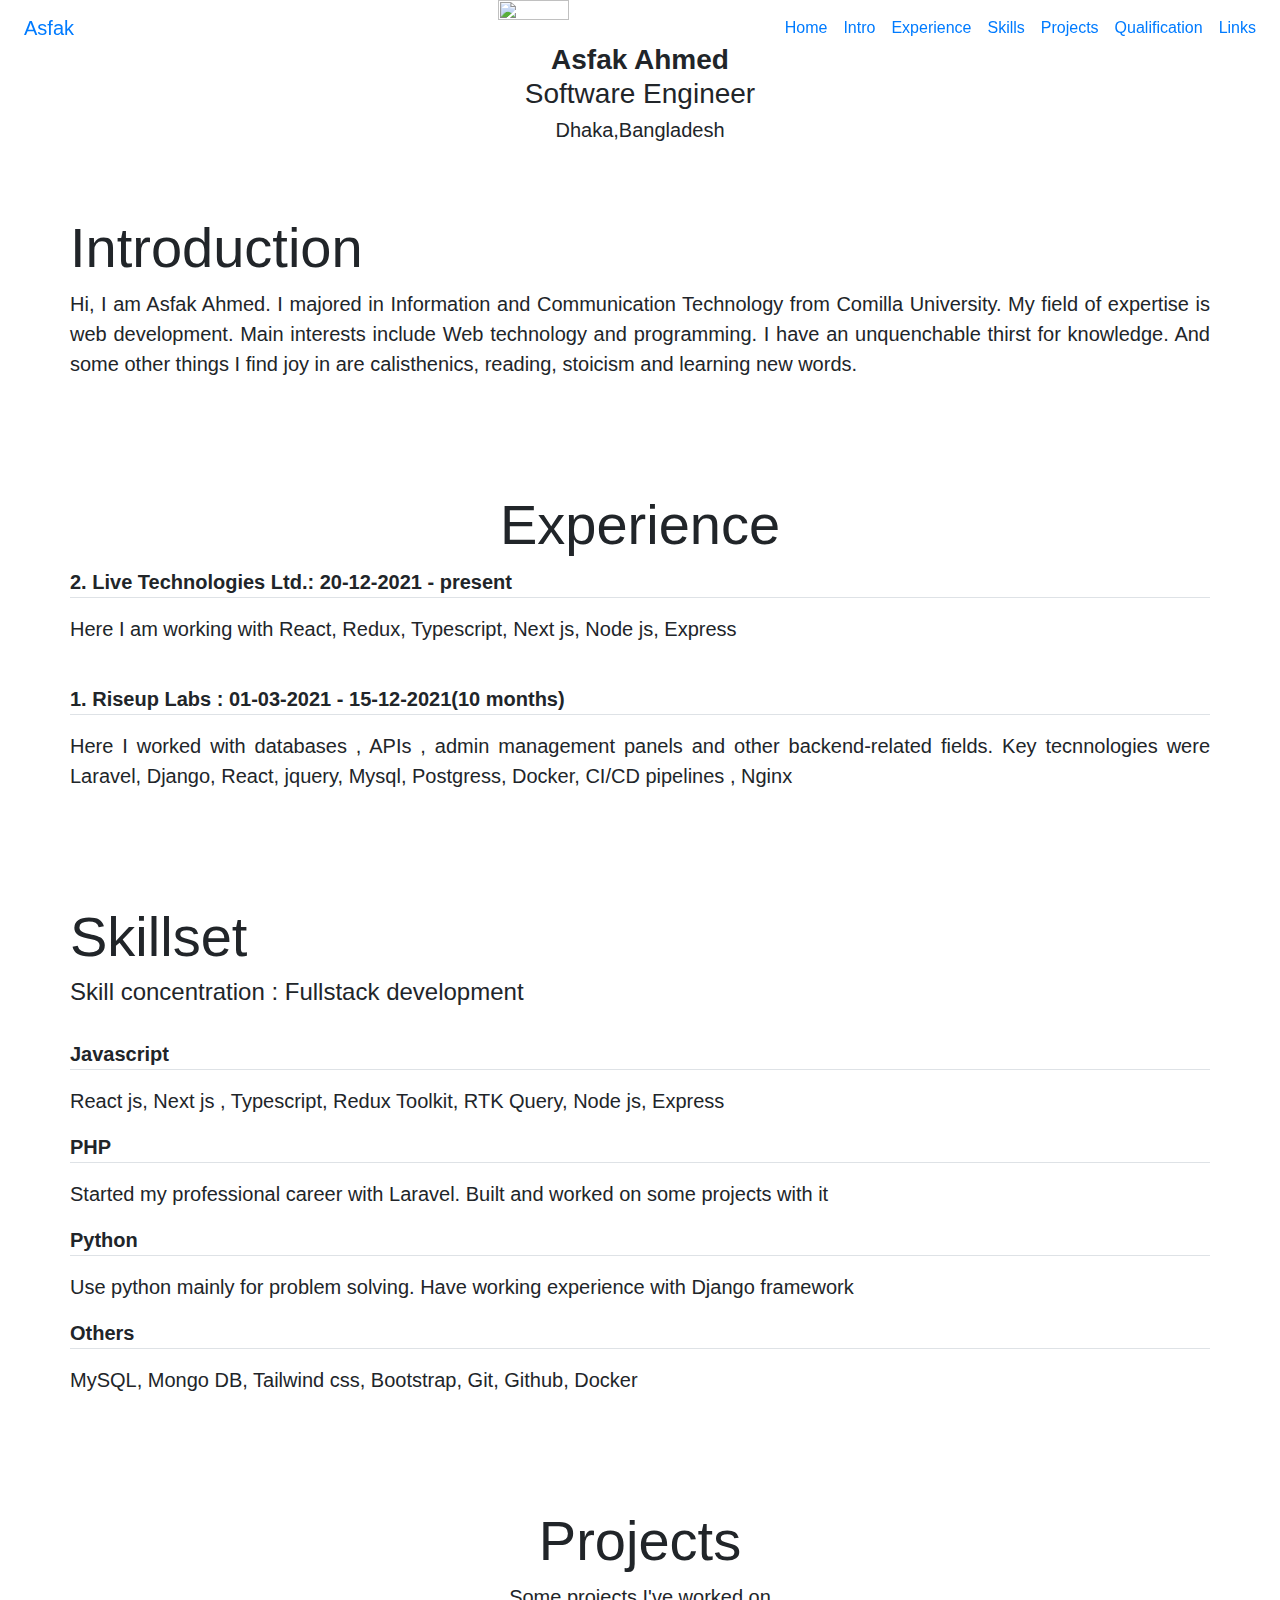
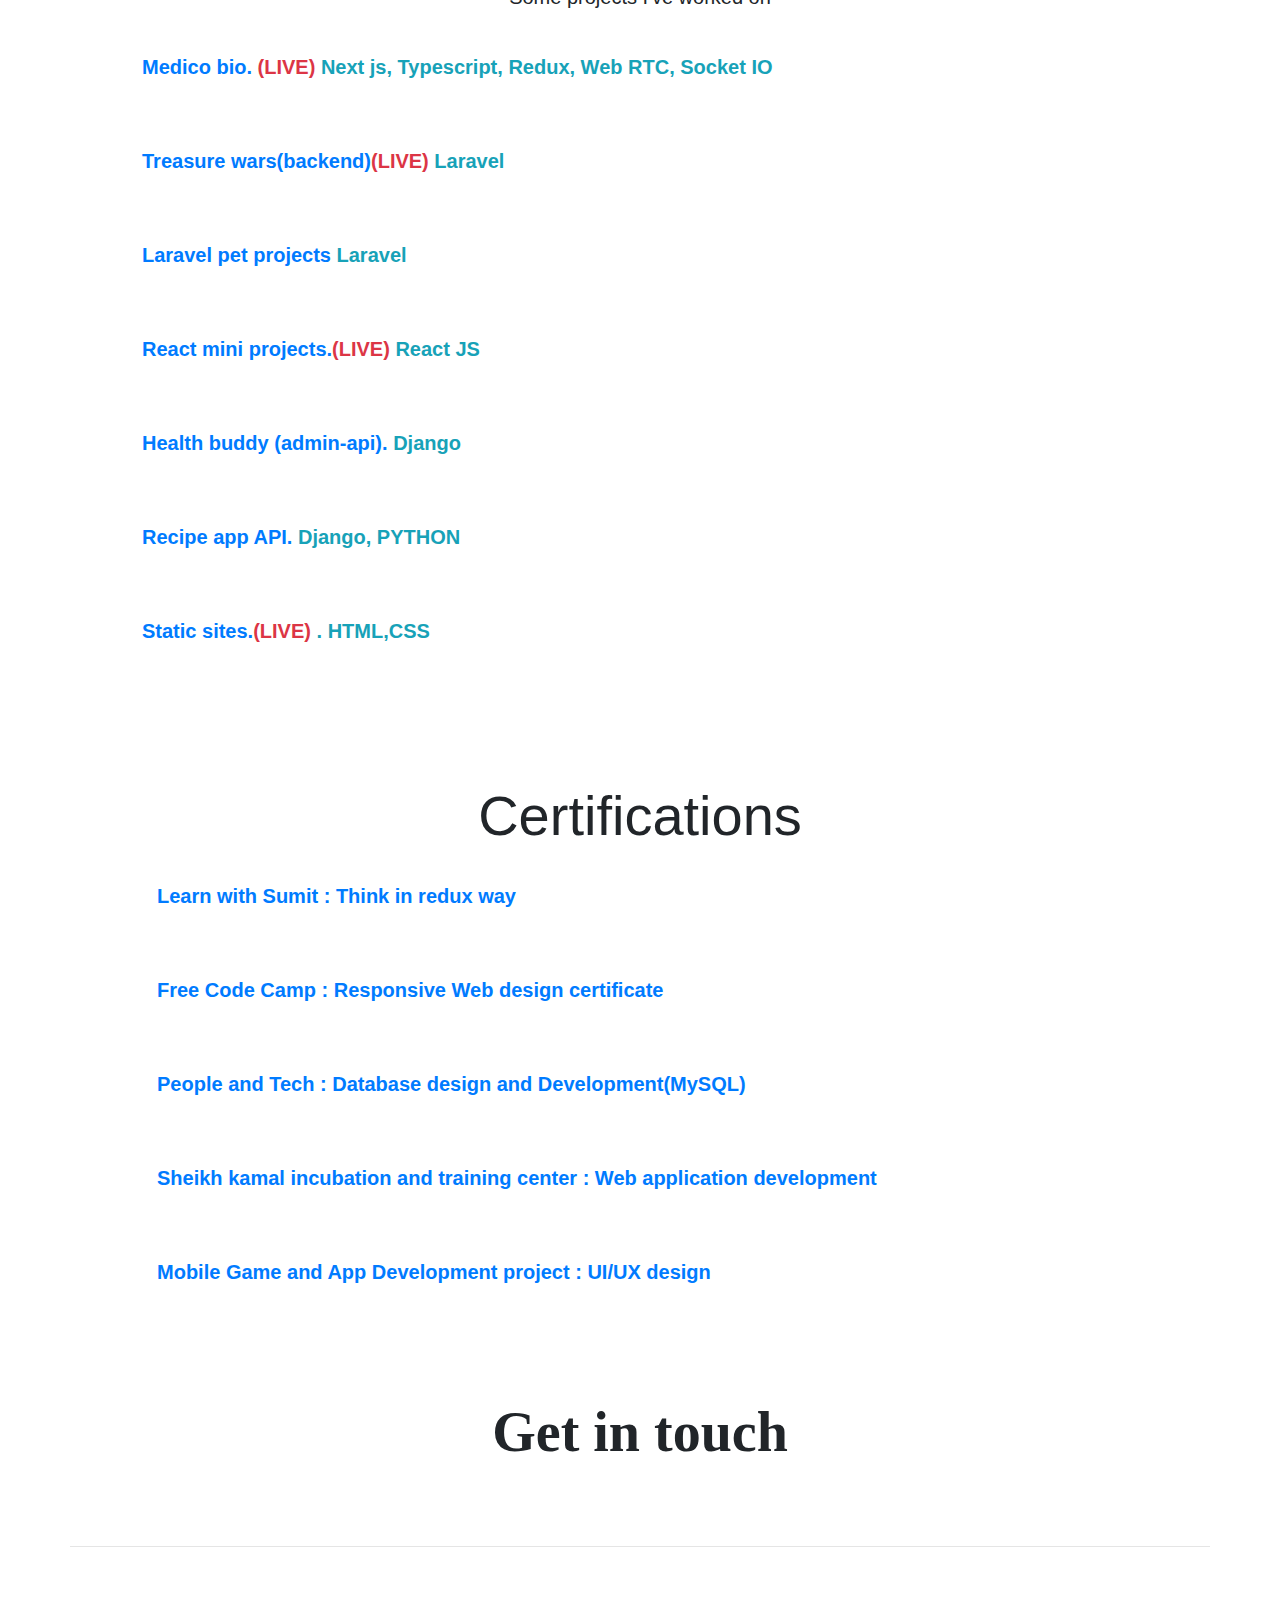
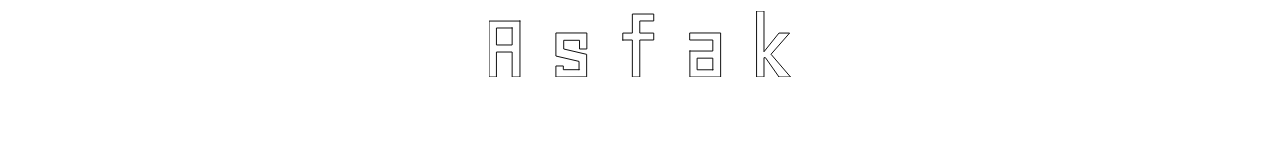
==== commit 33a24844: "some updates" ====
--- a/index.html
+++ b/index.html
@@ -11,8 +11,34 @@
     <link rel="stylesheet" href="css/style.css">
     
     <style>
-
+      /* Add responsive styles here */
+      @media (max-width: 767px) {
+        /* Styles for screens smaller than 768px */
+        .display-4 {
+          font-size: 2rem;
+        }
+  
+        .lead {
+          font-size: 1rem;
+        }
+  
+        /* Adjust other text sizes and styles as needed */
+  
+        /* Size optimizations for padding and margins */
+        body {
+          padding-top: 10px;
+          padding-bottom: 10px;
+        }
+  
+        .container {
+          padding-left: 10px;
+          padding-right: 10px;
+        }
+  
+        /* Adjust other padding and margin sizes as needed */
+      }
     </style>
+  
     
     <script src="js/jquery.min.js"></script>
     <!-- <script src="https://kit.fontawesome.com/59168b3e43.js" crossorigin="anonymous"></script> -->
@@ -28,7 +54,7 @@
   <div class="collapse navbar-collapse " id="navbarNav">
     <ul class="navbar-nav ml-auto">
       <li class="nav-item">
-        <a class="nav-link" href="#bgCanvas">Home</a>
+        <a class="nav-link" href="#top">Home</a>
       </li>
       <li class="nav-item">
         <a class="nav-link" href="#about">Intro</a>
@@ -36,17 +62,10 @@
       <li class="nav-item">
         <a class="nav-link" href="#experience">Experience</a>
       </li>      
-      <li class="nav-item dropdown">
-        <a class="nav-link dropdown-toggle" href="#" id="navbarDropdown" role="button" data-toggle="dropdown" aria-haspopup="true" aria-expanded="false">
+      <li class="nav-item ">
+        <a class="nav-link " href="#skill"  >
           Skills
         </a>
-        <div class="dropdown-menu" aria-labelledby="navbarDropdown">
-          <a class="dropdown-item" href="#skill">Skillset</a>
-          <a class="dropdown-item" href="#Add-skill">Additional skills</a>
-        </div>
-      </li>
-      <li class="nav-item">
-        <a class="nav-link" href="#stats">Stats</a>
       </li>
       <li class="nav-item">
         <a class="nav-link" href="#projects">Projects</a>
@@ -61,527 +80,211 @@
   </div>
 </nav>
 
-<div class="container-fluid p-0">
-   <canvas id="bgCanvas"></canvas>
-   <div class="intro">        
-            <div class="box ">
-              <img class="h-25 w-25 mx-auto d-block" src="img1.jpg">
-            </div> 
-            <div class="p-3 align-self-end text-center ">
-               <h3 class="outline"><strong>Asfak Ahmed</strong><br>Software Engineer<br> <h5 class="outline"> Dhaka,Bangladesh</h5></h3>
-            </div>
+<div class="container p-0">
+
+
+  <section id="top" class="img-center">        
+    <div class="box">
+      <img class="h-25 w-25 mx-auto d-block" src="img1.jpg">
+    </div> 
+    <div class="p-3 text-center">
+       <h3 class="outline"><strong>Asfak Ahmed</strong><br>Software Engineer<br> <h5 class="outline"> Dhaka,Bangladesh</h5></h3>
     </div>
-</div>
-
-<div class="container-fluid p-0">
-
-<section id="about" class="text-center sect center py-5">
-          <h2 class="display-4">Introduction</h2>
-          <div class="text text-justify">
-            <p class="lead">Hi, I am Asfak Ahmed. I majored in Information Technology from Comilla   University. My field of expertise is web development. 
-            Main interests include Web technology and programming. I have an unquenchable thirst for knowledge. And some other things I find joy in are calisthenics, reading, stoicism and learning new words.  </p>            
-          </div>
-</section>
-
-<section id="experience" class="text-center sect center py-5">
-          <h2 class="display-4">Experience</h2>
-          <div class="text text-justify ">
-            <p class="lead border-bottom font-weight-bold">1. Riseup Labs : 01-03-2021 - present</p>            
-            <p class="lead ">I'm currently working as a backend software engineer ar Riseup labs. Here I work with databases , APIs , admin management panels and other backend-related fields.  </p>            
-          </div>
-</section>
-
-<section id="skill" class="sect text-center py-5">
-      <h2 class="display-4">Skillset</h2>
-      <h2 class="">Skill concentration : backend development</h2>
-      <br>
-      <div class="container">
-        <div class="row">
-           <div class="col-md-4">
-            <div class="card  h-100">
-              <div class="card-header">
-                 <i class="fab fa-php "></i>              
-              </div>
-              <div class="card-body ">
-                <h3>PHP</h3>
-                <p class="lead text-left">Framework focus : Laravel .<br>mysqli, PDO, REST API, PHP(OOP), CodeIgniter.
-                </p>
+  </section>
+
+        <section id="about" class="sect center py-5">
+                  <h2 class="display-4">Introduction</h2>
+                  <div class="text text-justify">
+                    <p class="lead">Hi, I am Asfak Ahmed. I majored in Information and Communication Technology from Comilla   University. My field of expertise is web development. 
+                    Main interests include Web technology and programming. I have an unquenchable thirst for knowledge. And some other things I find joy in are calisthenics, reading, stoicism and learning new words.  </p>            
+                  </div>
+        </section>
+
+        <section id="experience" class="text-center sect center py-5">
+                  <h2 class="display-4">Experience</h2>
+                  <div class="text text-justify ">
+                    <p class="lead border-bottom font-weight-bold">2. Live Technologies Ltd.: 20-12-2021 - present</p>            
+                    <p class="lead ">Here I am working with React, Redux, Typescript, Next js, Node js, Express </p>            
+                  </div>   
+                  <br>       
+                  <div class="text text-justify ">
+                    <p class="lead border-bottom font-weight-bold">1. Riseup Labs : 01-03-2021 - 15-12-2021(10 months)</p>            
+                    <p class="lead ">Here I worked with databases , APIs , admin management panels and other backend-related fields. Key tecnnologies were Laravel, Django, React, jquery, Mysql, Postgress, Docker, CI/CD pipelines , Nginx </p>            
+                  </div>
+        </section>
+
+        <section id="skill" class="center sect py-5">
+              <h2 class="display-4">Skillset</h2>
+              <h4 class="">Skill concentration : Fullstack development</h4>
+              <br>
+              <div class="text text-justify ">
+                <p class="lead border-bottom font-weight-bold">Javascript</p>            
+                <p class="lead ">React js, Next js , Typescript, Redux Toolkit, RTK Query, Node js, Express </p>            
+              </div>  
+              <div class="text text-justify ">
+                <p class="lead border-bottom font-weight-bold">PHP</p>            
+                <p class="lead ">Started my professional career with Laravel. Built and worked on some projects with it</p>            
+              </div> 
+              <div class="text text-justify ">
+                <p class="lead border-bottom font-weight-bold">Python</p>            
+                <p class="lead ">Use python mainly for problem solving. Have working experience with Django framework</p>            
+              </div>   
+              <div class="text text-justify ">
+                <p class="lead border-bottom font-weight-bold">Others</p>            
+                <p class="lead ">MySQL, Mongo DB, Tailwind css, Bootstrap, Git, Github, Docker</p>            
+              </div>  
+        </section>
+
+        <section id="projects" class="sect m-auto py-5">
+            <h2 class="display-4 text-center">Projects</h2>
+            <p class="lead text-center">Some projects I've worked on</p>        
+                  <div class="d-flex flex-row">
+                    <div class="p-4 align-self-start mt-2">
+                      <i class="fa fa-check"></i>
+                    </div>
+                    <div class="p-4 align-self-end">
+                      <p class="lead font-weight-bold"><a href="https://medico.bio/">Medico bio. <span class="text-danger">(LIVE)</span> <span class="text-info">Next js, Typescript, Redux, Web RTC, Socket IO</span> </a> </p>
+                    </div>
+                  </div>
+
+                  <div class="d-flex flex-row">
+                    <div class="p-4 align-self-start mt-2">
+                      <i class="fa fa-check"></i>
+                    </div>
+                    <div class="p-4 align-self-end">
+                      <p class="lead font-weight-bold"><a href="https://play.google.com/store/apps/details?id=com.riseuplabs.treasurewars&hl=en&gl=US">Treasure wars(backend)<span class="text-danger">(LIVE)</span> <span class="text-info">Laravel</span> </a> </p>
+                    </div>
+                  </div>
+
+                  <div class="d-flex flex-row">
+                    <div class="p-4 align-self-start mt-2">
+                      <i class="fa fa-check"></i>
+                    </div>
+                    <div class="p-4 align-self-end">
+                      <p class="lead font-weight-bold"><a href="laravel/projects.html">Laravel pet projects <span class="text-info">Laravel</span> </a> </p>
+                    </div>
+                  </div>
+
+                  <div class="d-flex flex-row">
+                    <div class="p-4 align-self-start mt-2">
+                      <i class="fa fa-check"></i>
+                    </div>
+                    <div class="p-4 align-self-end">
+                      <p class="lead font-weight-bold"><a href="https://asfak-react-app.netlify.app/">React mini projects.<span class="text-danger">(LIVE)</span> <span class="text-info">React JS</span> </a> </p>
+                    </div>
+                  </div>
+
+                  <div class="d-flex flex-row">
+                    <div class="p-4 align-self-start mt-2">
+                      <i class="fa fa-check"></i>
+                    </div>
+                    <div class="p-4 align-self-end">
+                      <p class="lead font-weight-bold"><a href="https://github.com/Ilhasoft/health-buddy-admin-api">Health buddy (admin-api). <span class="text-info">Django</span> </a> </p>
+                    </div>
+                  </div>
+                  <div class="d-flex flex-row">
+                    <div class="p-4 align-self-start mt-2">
+                      <i class="fa fa-check"></i>
+                    </div>
+                    <div class="p-4 align-self-end">
+                      <p class="lead font-weight-bold"><a href="https://github.com/Asfak06/recipe-app-api">Recipe app API. <span class="text-info">Django, PYTHON</span> </a> </p>
+                    </div>
+                  </div>                  
+
+                  <div class="d-flex flex-row">
+                    <div class="p-4 align-self-start mt-2">
+                      <i class="fa fa-check"></i>
+                    </div>
+                    <div class="p-4 align-self-end">
+                      <p class="lead font-weight-bold"><a href="https://asfak06.github.io/FCC-projects/index.html">Static sites.<span class="text-danger">(LIVE)</span> <span class="text-info">. HTML,CSS</span> </a> </p>
+                    </div>
+                  </div>
+              
+          
+        
+        </section>
+
+        <section id="Qualification">
+          <div class="container-fluid py-5 sect center">
+            <h2 class="display-4 text-center">Certifications</h2>
+            <div class="text">
+              <div class="d-flex flex-row">
+                <div class="p-4 align-self-start mt-2">
+                  <i class="fa fa-graduation-cap" aria-hidden="true"></i>
+                </div>
+                <div class="p-4 align-self-end">
+                  <p class="lead font-weight-bold"><a href="https://learnwithsumit.com/certificates/verify/LWSCTXN-1RDU1IOX">Learn with Sumit : Think in redux way</a></p>
+                </div>
+              </div>
+              <div class="d-flex flex-row">
+                <div class="p-4 align-self-start mt-2">
+                  <i class="fa fa-graduation-cap" aria-hidden="true"></i>
+                </div>
+                <div class="p-4 align-self-end">
+                  <p class="lead font-weight-bold"><a href="https://www.freecodecamp.org/certification/fcc33dd18b3-07e1-491d-bdfb-665777946377/responsive-web-design">Free Code Camp : Responsive Web design certificate</a></p>
+                </div>
+              </div>
+              <div class="d-flex flex-row">
+                <div class="p-4 align-self-start mt-2">
+                  <i class="fa fa-graduation-cap" aria-hidden="true"></i>
+                </div>
+                <div class="p-4 align-self-end">
+                  <p class="lead font-weight-bold"><a href="certificate/database.html">People and Tech : Database design and Development(MySQL)</a></p>
+                </div>
+              </div>
+              <div class="d-flex flex-row">
+                <div class="p-4 align-self-start mt-2">
+                  <i class="fa fa-graduation-cap" aria-hidden="true"></i>
+                </div>
+                <div class="p-4 align-self-end">
+                  <p class="lead font-weight-bold"><a href="certificate/web-app.html">Sheikh kamal incubation and training center : Web application development </a></p>
+                </div>
+              </div>
+              <div class="d-flex flex-row">
+                <div class="p-4 align-self-start mt-2">
+                  <i class="fa fa-graduation-cap" aria-hidden="true"></i>
+                </div>
+                <div class="p-4 align-self-end">
+                  <p class="lead font-weight-bold"><a href="certificate/ui-ux.html">Mobile Game and App Development project : UI/UX design</a></p>
+                </div>
               </div>
             </div>
           </div>
-          <div class="col-md-4">
-            <div class="card  h-100">
-              <div class="card-header">
-                 <i class="fab fa-js-square "></i>              
-              </div>
-              <div class="card-body">
-                
-                <h3>Javascript</h3>
-                <p class="lead text-left">Javascript DOM manipulation, Jquery, Jquery Ajax, Basics of React and Redux , Node js and Express.</p>
-              </div>
-            </div>
-          </div>
-          <div class="col-md-4">
-            <div class="card  h-100">
-              <div class="card-header">
-                 <i class="fab fa-python "></i>               
-              </div>
-              <div class="card-body">
-                <h3>Python</h3>
-                <p class="lead text-left">I use python for problem solving . Also familiar with Scikit-learn Machine learning , Django, Xlsx automation using openpyxl , .</p>
-              </div>
-            </div>
-          </div>
-        </div>
-        <br>
-        <div class="row">
-           <div class="col-md-4">
-            <div class="card  h-100">
-              <div class="card-header">
-                 <i class="fab fa-bootstrap"></i>             
-              </div>
-              <div class="card-body ">
-                <h3>Frontend libraries</h3>
-                <p class="lead text-left">Bootstrap, Semantic UI, jQuery UI, anime js etc</p>
-              </div>
-            </div>
-          </div>
-          <div class="col-md-4">
-            <div class="card  h-100">
-              <div class="card-header">
-                <i class="fab fa-css3-alt"></i>            
-              </div>
-              <div class="card-body">
-                <h3>CSS</h3>
-                <p class="lead text-left">CSS for document design and layout. Use of flexbox ,svg ,animation etc. </p>
-              </div>
-            </div>
-          </div>
-          <div class="col-md-4">
-            <div class="card  h-100">
-              <div class="card-header">
-                 <i class="fab fa-html5"></i>               
-              </div>
-              <div class="card-body">
-                <h3>HTML</h3>
-                <p class="lead text-left">The markup language for the web .</p>
-              </div>
-            </div>
-          </div>
-        </div>
-      </div>
-</section>
-
-<section id="Add-skill" class="sect center">
-    <div class="container ">
-       <h2 class="display-4 text-center">Additional skills</h2>
-       <div  class="row text mt-2 m-auto">
-         <div class="col-3 p-2 m-0 card">
-           <img src="img/sql.svg" class="img-fluid" alt="Responsive image">
-         </div>
-         <div class="col-3 p-2 m-0 card">
-           <img src="img/ps.png" class="img-fluid" alt="Responsive image">
-         </div>
-         <div class="col-3 p-2 m-0 card">
-           <img src="img/Ai.png" class="img-fluid" alt="Responsive image">
-         </div>
-         <div class="col-3 p-2 m-0 card">
-           <img src="img/xl.png" class="img-fluid" alt="Responsive image">
-         </div>
-         <div class="col-3 p-2 m-0 card">
-           <img src="img/xd.png" class="img-fluid" alt="Responsive image">
-         </div> 
-         <div class="col-3 p-2 m-0 card">
-           <img src="img/git.png" class="img-fluid" alt="Responsive image">
-         </div>    
-         <div class="col-3 p-2 m-0 card">
-           <img src="img/wordpress.png" class="img-fluid" alt="Responsive image">
-         </div>   
-          <div class="col-3 p-2 m-0 card">
-           <img src="img/heroku.png" class="img-fluid" alt="Responsive image">
-         </div>   
-         <div class="col-3 p-2 m-0 card">
-           <img src="img/Anaconda.png" class="img-fluid" alt="Responsive image">
-         </div> 
-         <div class="col-3 p-2 m-0 card">
-           <img src="img/postman.png" class="img-fluid" alt="Responsive image">
-         </div> 
-         <div class="col-3 p-2 m-0 card">
-           <img src="img/docker.png" class="img-fluid" alt="Responsive image">
-         </div>          
-       </div>
-    </div> 
-</section>
-
-<div id="stats"  class="statsSection my-5 sect center">
-    <h2 class="display-4 text-center mb-5">Career stats</h2>
-    <div class="container" id="stats">
-     <div class="row">
-      <div class="col-md-3 col-sm-6">
-        <div class="squareItem">
-          <div class="squareInnerContainer">
-            <div class="squareIcon">
-              <i class="fa fa-clock"></i>
-            </div>
-            <div class="squareContent">
-              <h2 class="counter">1.5</h2>
-              <h3>Year Experience</h3>
-            </div>
-          </div>
-        </div>
-      </div>
-      <div class="col-md-3 col-sm-6">
-        <div class="squareItem">
-          <div class="squareInnerContainer">
-            <div class="squareIcon">
-              <i class="fa fa-calendar"></i>
-            </div>
-            <div class="squareContent">
-              <h2 class="counter">4</h2>
-              <h3>Clients</h3>
-            </div>
-          </div>
-        </div>
-      </div>
-      <div class="col-md-3 col-sm-6">
-        <div class="squareItem">
-          <div class="squareInnerContainer">
-            <div class="squareIcon">
-              <i class="fa fa-bolt"></i>
-            </div>
-            <div class="squareContent">
-              <h2 class="counter">12</h2>
-              <h3>Dynamic site</h3>
-            </div>
-          </div>
-        </div>
-      </div>
-      <div class="col-md-3 col-sm-6">
-        <div class="squareItem">
-          <div class="squareInnerContainer">
-            <div class="squareIcon">
-              <i class="fa fa-cloud"></i>
-            </div>
-            <div class="squareContent">
-              <h2 class="counter">8</h2>
-              <h3>Static site</h3>
-            </div>
-          </div>
-        </div>
-      </div>
-    </div>
-    </div>
-</div>
-
-<section id="projects">
-  <div class="container sect py-5">
-
-     <h2 class="display-4 text-center">Projects</h2>
-     <p class="lead text-center">Some web applications and websites built by me are listed below</p>
-      <div class="row">                  
-        <div class="col-lg-6 col-md-12">
-          <div class="d-flex flex-row">
-            <div class="p-4 align-self-start mt-2">
-              <i class="fa fa-check"></i>
-            </div>
-            <div class="p-4 align-self-end">
-              <p class="lead font-weight-bold"><a href="http://asfakmunna.42web.io/">Laravel projects.<span class="text-danger">(LIVE)</span> <span class="text-info">Laravel</span> </a> </p>
-            </div>
-          </div>
-          <div class="d-flex flex-row">
-            <div class="p-4 align-self-start mt-2">
-              <i class="fa fa-check"></i>
-            </div>
-            <div class="p-4 align-self-end">
-              <p class="lead font-weight-bold"><a href="https://asfak-react-app.netlify.app/">React mini projects.<span class="text-danger">(LIVE)</span> <span class="text-info">React JS</span> </a> </p>
-            </div>
-          </div>
-          <div class="d-flex flex-row">
-            <div class="p-4 align-self-start mt-2">
-              <i class="fa fa-check"></i>
-            </div>
-            <div class="p-4 align-self-end">
-              <p class="lead font-weight-bold"><a href="https://github.com/Asfak06/recipe-app-api">Recipe app API. <span class="text-info">Django, PYTHON</span> </a> </p>
-            </div>
-          </div>          
-          <div class="d-flex flex-row">
-            <div class="p-4 align-self-start mt-2">
-              <i class="fa fa-check"></i>
-            </div>
-            <div class="p-4 align-self-end">
-              <p class="lead font-weight-bold"><a href="https://github.com/Asfak06/Imaginary-shop">Imaginary shop. <span class="text-info">Django, PYTHON</span> </a> </p>
-            </div>
-          </div>          
-          <div class="d-flex flex-row">
-            <div class="p-4 align-self-start mt-2">
-              <i class="fa fa-check"></i>
-            </div>
-            <div class="p-4 align-self-end">
-              <p class="lead font-weight-bold"><a href="https://asfak06.000webhostapp.com/rentcar/">Rent a Car & Car sharing app .<span class="text-danger">(LIVE)</span><span class="text-info">PHP,AJAX</span> </a> </p>
-            </div>
-          </div>
-
-<!--           <div class="d-flex flex-row">
-            <div class="p-4 align-self-start mt-2">
-              <i class="fa fa-check"></i>
-            </div>
-            <div class="p-4 align-self-end">
-              <p class="lead font-weight-bold"><a href="https://github.com/Asfak06/Ajax-crud">Ajax CRUD operations. <span class="text-info">PHP,AJAX</span> </a> </p>
-            </div>
-          </div> -->
-
-          <div class="d-flex flex-row">
-            <div class="p-4 align-self-start mt-2">
-              <i class="fa fa-check"></i>
-            </div>
-            <div class="p-4 align-self-end">
-              <p class="lead font-weight-bold"><a href="https://asfak06.000webhostapp.com/bookshare/index.php">University book sharing hub.<span class="text-danger">(LIVE)</span> <span class="text-info">PHP</span> </a> </p>
-            </div>
-          </div>
-          <div class="d-flex flex-row">
-            <div class="p-4 align-self-start mt-2">
-              <i class="fa fa-check"></i>
-            </div>
-            <div class="p-4 align-self-end">
-              <p class="lead font-weight-bold"><a href="https://github.com/Asfak06/library-management-system">Library Management System. <span class="text-info">PHP(codeigniter)</span> </a> </p>
-            </div>
-          </div>
-           <div class="d-flex flex-row">
-            <div class="p-4 align-self-start mt-2">
-              <i class="fa fa-check"></i>
-            </div>
-            <div class="p-4 align-self-end">
-              <p class="lead font-weight-bold"><a href="https://asfak06.github.io/about/">About page.<span class="text-danger">(LIVE)</span> <span class="text-info">BOOTSTRAP 4,JAVASCRIPT</span> </a> </p>
-            </div>
-          </div>
-          <div class="d-flex flex-row">
-            <div class="p-4 align-self-start mt-2">
-              <i class="fa fa-check"></i>
-            </div>
-            <div class="p-4 align-self-end">
-              <p class="lead font-weight-bold"><a href="https://asfak06.github.io/FCC-projects/index.html">Free Code Camp projects.<span class="text-danger">(LIVE)</span> <span class="text-info">. HTML,CSS</span> </a> </p>
-            </div>
-          </div>
-        </div>
-
-        <div class="col-lg-6 col-md-12">
-          <div class="d-flex flex-row">
-            <div class="p-4 align-self-start mt-2">
-              <i class="fa fa-check"></i>
-            </div>
-            <div class="p-4 align-self-end">
-              <p class="lead font-weight-bold"><a href="https://asfak06.000webhostapp.com/online_notes/">Online notes app.<span class="text-danger">(LIVE)</span><span class="text-info">PHP,AJAX</span> </a> </p>
-            </div>
-          </div>          
-          <div class="d-flex flex-row">
-            <div class="p-4 align-self-start mt-2">
-              <i class="fa fa-check"></i>
-            </div>
-            <div class="p-4 align-self-end">
-              <p class="lead font-weight-bold"><a href="https://xd.adobe.com/view/598c6f63-c453-4492-6354-59663febd054-2fbd/">InstructorBD prototype.<span class="text-danger">(LIVE)</span> <span class="text-info"> Adobe XD</span> </a> </p>
-            </div>
-          </div>          
-          <div class="d-flex flex-row">
-            <div class="p-4 align-self-start mt-2">
-              <i class="fa fa-check"></i>
-            </div>
-            <div class="p-4 align-self-end">
-              <p class="lead font-weight-bold"><a href="https://asfak.me/Covid19-check/">Covid-19 testing app(fake)<span class="text-danger">(LIVE)</span><span class="text-info">JAVASCRIPT</span> </a> </p>
-            </div>
-          </div> 
-          <div class="d-flex flex-row">
-            <div class="p-4 align-self-start mt-2">
-              <i class="fa fa-check"></i>
-            </div>
-            <div class="p-4 align-self-end">
-              <p class="lead font-weight-bold"><a href="#">Portfolio website. <span class="text-info">BOOTSTRAP 4,JAVASCRIPT</span> </a> </p>
-            </div>
-          </div>
-          <div class="d-flex flex-row">
-            <div class="p-4 align-self-start mt-2">
-              <i class="fa fa-check"></i>
-            </div>
-            <div class="p-4 align-self-end">
-              <p class="lead font-weight-bold"><a href="https://github.com/Asfak06/node-server">node-server <span class="text-info">. Node Js</span> </a> </p>
-            </div>
-          </div>
-          <div class="d-flex flex-row">
-            <div class="p-4 align-self-start mt-2">
-              <i class="fa fa-check"></i>
-            </div>
-            <div class="p-4 align-self-end">
-              <p class="lead font-weight-bold"><a href="https://asfak06.github.io/portfolio-old/">Portfolio-old<span class="text-danger">(LIVE)</span> <span class="text-info">. HTML,CSS,JAVASCRIPT</span> </a> </p>
-            </div>
-          </div>         
-          <div class="d-flex flex-row">
-            <div class="p-4 align-self-start mt-2">
-              <i class="fa fa-check"></i>
-            </div>
-            <div class="p-4 align-self-end">
-              <p class="lead font-weight-bold"><a href="https://asfak06.github.io/flat-profile/">Flat profile.<span class="text-danger">(LIVE)</span> <span class="text-info">. HTML,WOW JS</span> </a> </p>
-            </div>
-          </div>
-          <div class="d-flex flex-row">
-            <div class="p-4 align-self-start mt-2">
-              <i class="fa fa-check"></i>
-            </div>
-            <div class="p-4 align-self-end">
-              <p class="lead font-weight-bold"><a href="https://asfak06.github.io/Blog">Blog.<span class="text-danger">(LIVE)</span> <span class="text-info">. BOOTSTRAP 4</span> </a> </p>
-            </div>
-          </div>
-          <div class="d-flex flex-row">
-            <div class="p-4 align-self-start mt-2">
-              <i class="fa fa-check"></i>
-            </div>
-            <div class="p-4 align-self-end">
-              <p class="lead font-weight-bold"><a href="https://github.com/Asfak06/Edducation-board">Education Board. <span class="text-info">PHP</span> </a> </p>
-            </div>
-          </div>
-          <div class="d-flex flex-row">
-            <div class="p-4 align-self-start mt-2">
-              <i class="fa fa-check"></i>
-            </div>
-            <div class="p-4 align-self-end">
-              <p class="lead font-weight-bold"><a href="http://asfakwp.epizy.com/">Feast restaurent.<span class="text-danger">(LIVE)</span> <span class="text-info">. Wordpress</span> </a> </p>
-            </div>
-          </div>          
-        </div>
-      </div>
-  </div>
-</section>
-
-<section id="Qualification">
-  <div class="container-fluid py-5 sect center">
-    <h2 class="display-4 text-center">Certifications</h2>
-    <div class="text">
-      <div class="d-flex flex-row">
-        <div class="p-4 align-self-start mt-2">
-          <i class="fa fa-graduation-cap" aria-hidden="true"></i>
-        </div>
-        <div class="p-4 align-self-end">
-          <p class="lead font-weight-bold"><a href="https://www.freecodecamp.org/certification/fcc33dd18b3-07e1-491d-bdfb-665777946377/responsive-web-design">Free Code Camp : Responsive Web design certificate</a></p>
-        </div>
-      </div>
-      <div class="d-flex flex-row">
-        <div class="p-4 align-self-start mt-2">
-          <i class="fa fa-graduation-cap" aria-hidden="true"></i>
-        </div>
-        <div class="p-4 align-self-end">
-          <p class="lead font-weight-bold"><a href="certificate/database.html">People and Tech:Database design and Development(MySQL)</a></p>
-        </div>
-      </div>
-      <div class="d-flex flex-row">
-        <div class="p-4 align-self-start mt-2">
-          <i class="fa fa-graduation-cap" aria-hidden="true"></i>
-        </div>
-        <div class="p-4 align-self-end">
-          <p class="lead font-weight-bold"><a href="#">Sheikh kamal incubation and training center:Web app development (pending)</a></p>
-        </div>
-      </div>
-      <div class="d-flex flex-row">
-        <div class="p-4 align-self-start mt-2">
-          <i class="fa fa-graduation-cap" aria-hidden="true"></i>
-        </div>
-        <div class="p-4 align-self-end">
-          <p class="lead font-weight-bold"><a href="certificate/ui-ux.html">Mobile Game and App Development project: UI/UX design</a></p>
-        </div>
-      </div>
-    </div>
-    <div id="accordion" class="text-center" role="tablist">
-      <div data-toggle="collapse" href="#collapse2">
-        <i class="btn mb-3 far fa-arrow-alt-circle-down"> Academic</i>
-      </div>
-      <div class="card" role="tablist">
-        <div id="collapse2" class="collapse" data-parent="#accordion">
-          <div class="card-body" >
-            <div class="container-fluid">
-              <div class="row">
-                <div class="col-lg-3">
-                  <div class="card border  border-dark h-100">
-                    <div class="card-body">
-                      <h3 class="border  border-dark font-bold">SSC</h3>
-                      <p class="lead border  border-dark p-2 rounded"><strong>School</strong> : Rupshi New Model School and College</p>
-                      <p class="lead border  border-dark p-2 rounded"><strong>Year</strong> : 2012</p>
-                      <p class="lead border  border-dark p-2 rounded"><strong>Group</strong> : Science</p>
-                      <p class="lead border  border-dark p-2 rounded"><strong>GPA</strong> : 5.00</p>
-                    </div>
-                  </div>
-                </div>
-                <div class="col-lg-3">
-                  <div class="card border  border-dark h-100">
-                    <div class="card-body">
-                      <h3 class="border  border-dark font-bold">HSC</h3>
-                      <p class="lead border  border-dark p-2 rounded"><strong>College</strong> : Dr.Mahbubur Rahman Mollah College</p>
-                      <p class="lead border  border-dark p-2 rounded"><strong>Year</strong> : 2014</p>
-                      <p class="lead border  border-dark p-2 rounded"><strong>Group</strong> : Science</p>
-                      <p class="lead border  border-dark p-2 rounded"><strong>GPA</strong> : 5.00</p>
-                    </div>
-                  </div>
-                </div>
-                <div class="col-lg-3">
-                  <div class="card border  border-dark h-100">
-                    <div class="card-body">
-                      <h3 class="border  border-dark font-bold">BSc.</h3>
-                      <p class="lead border  border-dark p-2 rounded"><strong>University</strong> : Comilla University</p>
-                      <p class="lead border  border-dark p-2 rounded"><strong>Year</strong> : 2019</p>
-                      <p class="lead border  border-dark p-2 rounded"><strong>Department</strong> : ICT</p>
-                      <p class="lead border  border-dark p-2 rounded"><strong>CGPA</strong> : 3.36</p>
-                    </div>
-                  </div>
-                </div>
-                <div class="col-lg-3">
-                  <div class="card border  border-dark h-100">
-                    <div class="card-body">
-                      <h3 class="border  border-dark font-bold">MSc.</h3>
-                      <p class="lead border  border-dark p-2 rounded"><strong>University</strong> : Comilla University</p>
-                      <p class="lead border  border-dark p-2 rounded"><strong>Year</strong> : N/A</p>
-                      <p class="lead border  border-dark p-2 rounded"><strong>Department</strong> : ICT</p>
-                      <p class="lead border  border-dark p-2 rounded"><strong>CGPA</strong> : N/A</p>
-                    </div>
-                  </div>
-                </div>
-              </div>
-            </div>
-          </div>
-        </div>
-      </div>
-    </div>
-  </div>
-
-</section>
-
-<section id="links">
-      <div class="container sect center">
-        <div class="row py-4 text">
-          <div class="col-12">
-            <h4 class="text-center font-weight-bold display-4" style="font-family:'Helvetica Neue';">Get in touch</h4>
-              <div class="d-flex flex-row justify-content-center">
-                <div class="p-3">
-                  <a href="https://www.facebook.com/asfak.munna"><i class="fab fa-facebook-f"></i></a>
-                </div>
-                <div class="p-3">
-                  <a href="https://www.instagram.com/illlumin/"><i class="fab fa-instagram"></i></a>
-                </div>
-                <div class="p-3">
-                  <a href="https://www.linkedin.com/in/asfak-munna/"><i class="fab fa-linkedin"></i></a>
-                </div>
-                <div class="p-3">
-                  <a href="https://github.com/Asfak06"><i class="fab fa-github"></i></a>
-                </div>
-                <div class="p-3">
-                  <a href="https://www.behance.net/Asfakmunna"><i class="fab fa-behance"></i></a>
-                </div>
-<!--                 <div class="p-3">
-                  <a href="https://www.behance.net/Asfakmunna"><i class="">Cf</i></a>
-                </div>   -->              
-                <div class="p-3">
-                  <a href="#"><i class="fas fa-envelope-square" data-toggle="modal" data-target="#contactModal"></i></a>
-                </div>
-              </div>
-          </div>
-        </div>
-      </div>
-</section>
+
+        </section>
+
+        <section id="links">
+              <div class="container sect center">
+                <div class="row py-4 text">
+                  <div class="col-12">
+                    <h4 class="text-center font-weight-bold display-4" style="font-family:'Helvetica Neue';">Get in touch</h4>
+                      <div class="d-flex flex-row justify-content-center">
+                        <div class="p-3">
+                          <a href="https://www.facebook.com/asfak.munna"><i class="fab fa-facebook-f"></i></a>
+                        </div>
+                        <div class="p-3">
+                          <a href="https://www.instagram.com/illlumin/"><i class="fab fa-instagram"></i></a>
+                        </div>
+                        <div class="p-3">
+                          <a href="https://www.linkedin.com/in/asfak-munna/"><i class="fab fa-linkedin"></i></a>
+                        </div>
+                        <div class="p-3">
+                          <a href="https://github.com/Asfak06"><i class="fab fa-github"></i></a>
+                        </div>
+                        <div class="p-3">
+                          <a href="https://www.behance.net/Asfakmunna"><i class="fab fa-behance"></i></a>
+                        </div>
+        <!--                 <div class="p-3">
+                          <a href="https://www.behance.net/Asfakmunna"><i class="">Cf</i></a>
+                        </div>   -->              
+                        <div class="p-3">
+                          <a href="#"><i class="fas fa-envelope-square" data-toggle="modal" data-target="#contactModal"></i></a>
+                        </div>
+                      </div>
+                  </div>
+                </div>
+              </div>
+        </section>
 
 <hr>
  <footer id="footer-section" class="text-center mb-3 py-5">
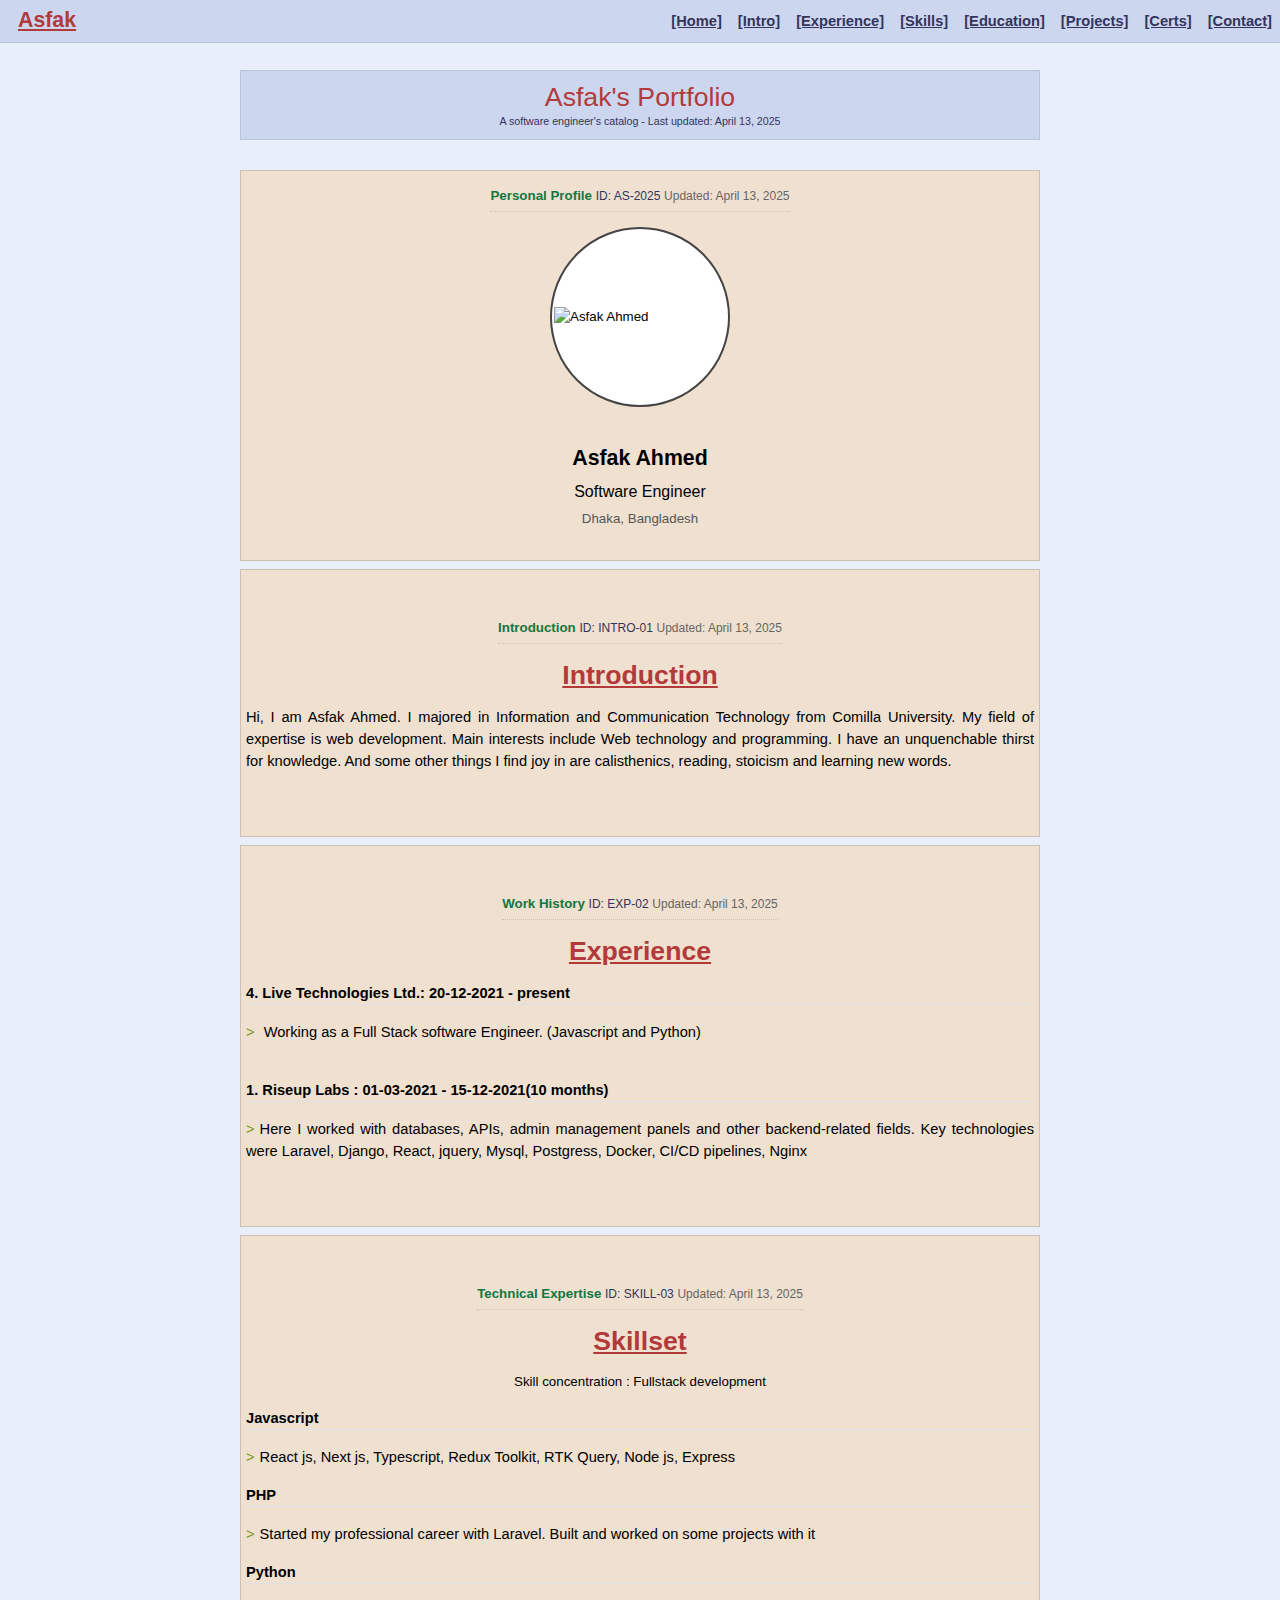
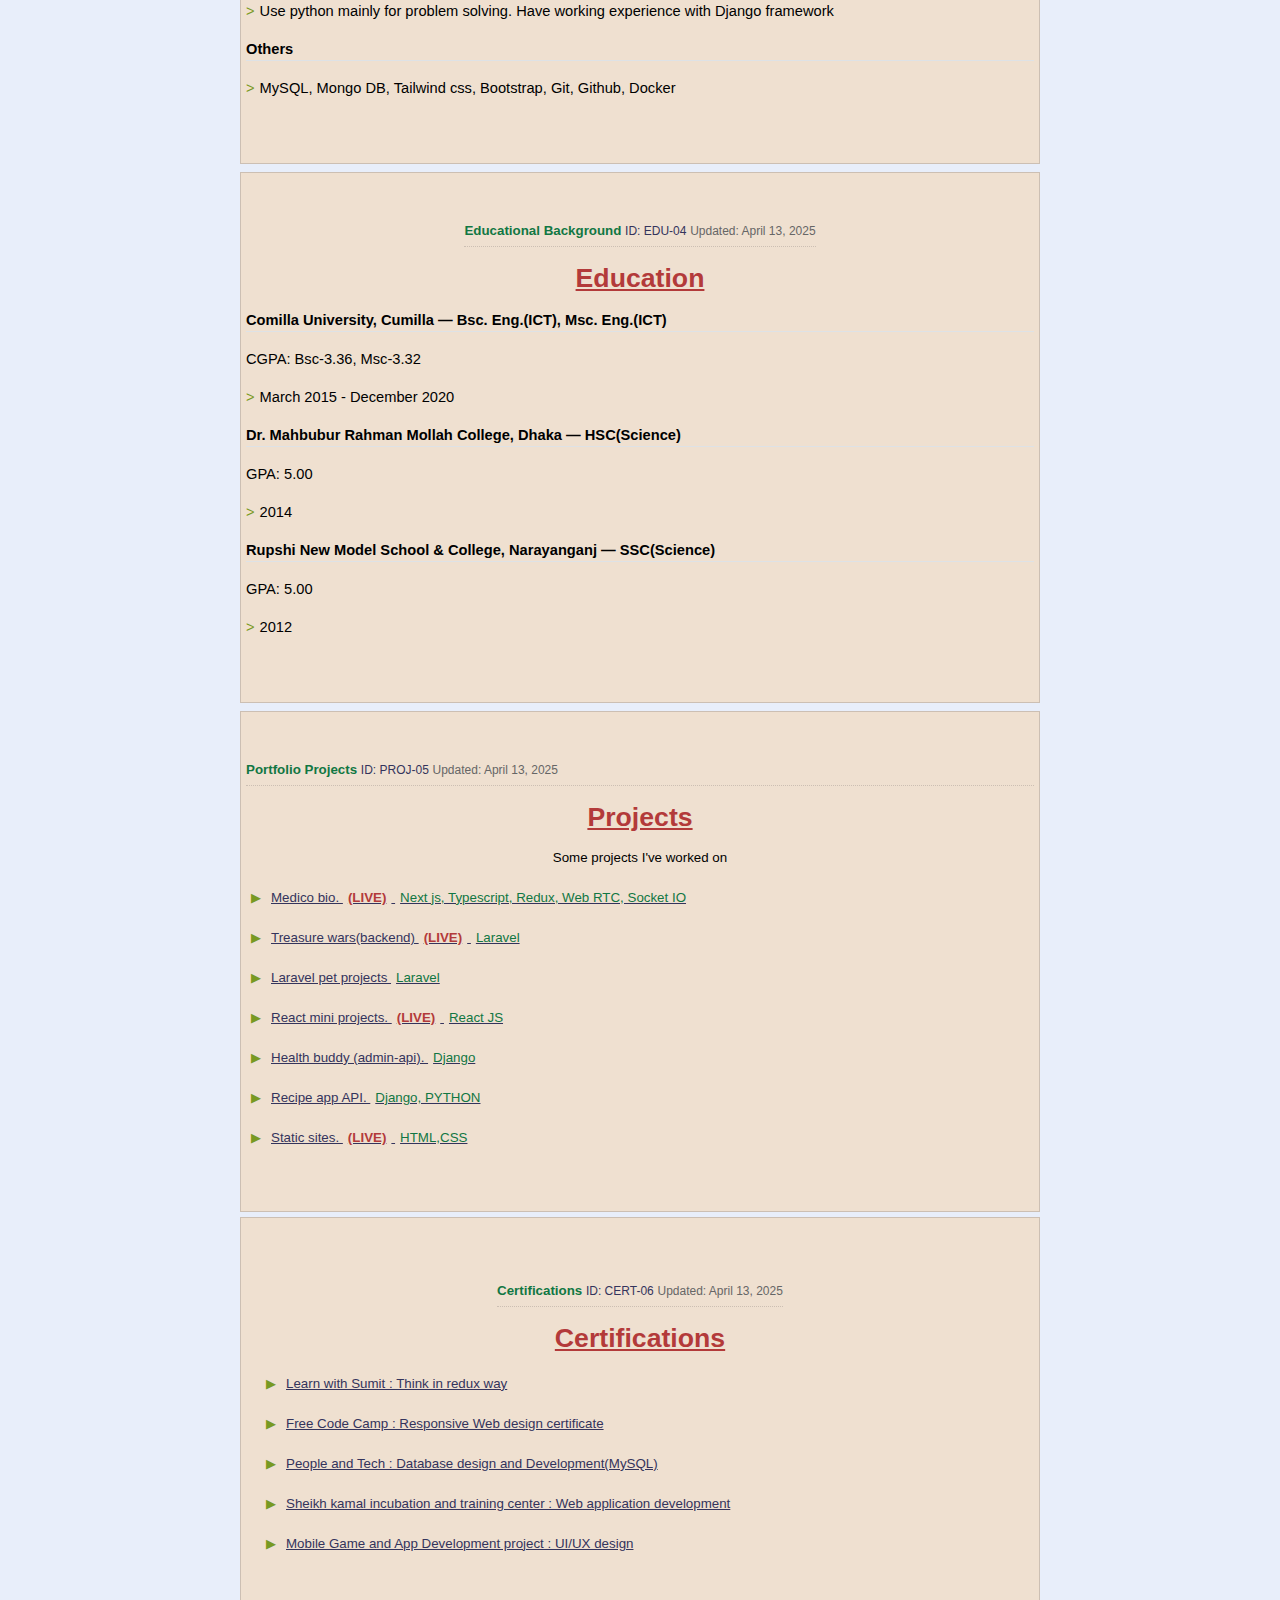
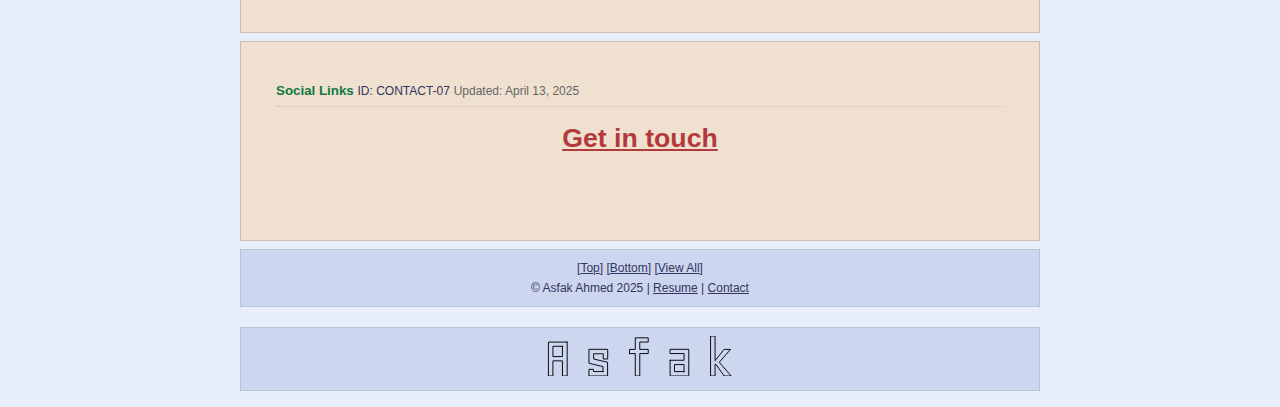
==== commit b57fdb5b: "updates" ====
--- a/index.html
+++ b/index.html
@@ -1,7 +1,7 @@
 <!DOCTYPE html>
 <html lang="en">
  <head>
-    <title>Asfak</title>
+    <title>Asfak - Portfolio</title>
     <meta charset="UTF-8">
     <meta name="viewport" content="width=device-width, initial-scale=1.0">
     <meta http-equiv="X-UA-Compatible" content="ie=edge">
@@ -9,39 +9,7 @@
     <link rel="stylesheet" href="https://maxcdn.bootstrapcdn.com/bootstrap/4.0.0/css/bootstrap.min.css">
     <link rel="stylesheet" href="css/all.css">
     <link rel="stylesheet" href="css/style.css">
-    
-    <style>
-      /* Add responsive styles here */
-      @media (max-width: 767px) {
-        /* Styles for screens smaller than 768px */
-        .display-4 {
-          font-size: 2rem;
-        }
-  
-        .lead {
-          font-size: 1rem;
-        }
-  
-        /* Adjust other text sizes and styles as needed */
-  
-        /* Size optimizations for padding and margins */
-        body {
-          padding-top: 10px;
-          padding-bottom: 10px;
-        }
-  
-        .container {
-          padding-left: 10px;
-          padding-right: 10px;
-        }
-  
-        /* Adjust other padding and margin sizes as needed */
-      }
-    </style>
-  
-    
     <script src="js/jquery.min.js"></script>
-    <!-- <script src="https://kit.fontawesome.com/59168b3e43.js" crossorigin="anonymous"></script> -->
  </head>
 
 <body>
@@ -49,245 +17,264 @@
 <nav class="navbar navbar-expand-lg fixed-top">
   <a class="navbar-brand ml-2" href="http://asfak.me/">Asfak</a>
   <button class="navbar-toggler" type="button" data-toggle="collapse" data-target="#navbarNav" aria-controls="navbarNav" aria-expanded="false" aria-label="Toggle navigation">
-    <span class="navbar-toggler-icon"><i class="fas fa-bars" style="color:#fff; font-size:28px;"></i></span>
+    <span class="navbar-toggler-icon"><i class="fas fa-bars" style="color:#34345C; font-size:20px;"></i></span>
   </button>
-  <div class="collapse navbar-collapse " id="navbarNav">
+  <div class="collapse navbar-collapse" id="navbarNav">
     <ul class="navbar-nav ml-auto">
       <li class="nav-item">
-        <a class="nav-link" href="#top">Home</a>
-      </li>
-      <li class="nav-item">
-        <a class="nav-link" href="#about">Intro</a>
-      </li>
-      <li class="nav-item">
-        <a class="nav-link" href="#experience">Experience</a>
+        <a class="nav-link" href="#top">[Home]</a>
+      </li>
+      <li class="nav-item">
+        <a class="nav-link" href="#about">[Intro]</a>
+      </li>
+      <li class="nav-item">
+        <a class="nav-link" href="#experience">[Experience]</a>
       </li>      
       <li class="nav-item ">
-        <a class="nav-link " href="#skill"  >
-          Skills
-        </a>
-      </li>
-      <li class="nav-item">
-        <a class="nav-link" href="#projects">Projects</a>
-      </li>
-      <li class="nav-item">
-        <a class="nav-link" href="#Qualification">Qualification</a>
-      </li>
-      <li class="nav-item">
-        <a class="nav-link" href="#links">Links</a>
+        <a class="nav-link " href="#skill">[Skills]</a>
+      </li>
+      <li class="nav-item">
+        <a class="nav-link" href="#education">[Education]</a>
+      </li>
+      <li class="nav-item">
+        <a class="nav-link" href="#projects">[Projects]</a>
+      </li>
+      <li class="nav-item">
+        <a class="nav-link" href="#Qualification">[Certs]</a>
+      </li>
+      <li class="nav-item">
+        <a class="nav-link" href="#links">[Contact]</a>
       </li>
     </ul>
   </div>
 </nav>
 
 <div class="container p-0">
-
-
-  <section id="top" class="img-center">        
-    <div class="box">
-      <img class="h-25 w-25 mx-auto d-block" src="img1.jpg">
+  <div class="board-header">
+    <h1 style="font-size: 20pt; margin: 0; color: #B33A3A;">Asfak's Portfolio</h1>
+    <div style="font-size: 8pt; color: #34345C;">A software engineer's catalog - Last updated: April 13, 2025</div>
+  </div>
+
+  <section id="top" class="img-center thread">        
+    <div class="post-info">
+      <span class="post-category">Personal Profile</span> 
+      <span class="post-id">ID: AS-2025</span> 
+      <span class="post-date">Updated: April 13, 2025</span>
+    </div>
+    <div class="profile-image">
+      <img src="img1.jpg" alt="Asfak Ahmed">
     </div> 
     <div class="p-3 text-center">
-       <h3 class="outline"><strong>Asfak Ahmed</strong><br>Software Engineer<br> <h5 class="outline"> Dhaka,Bangladesh</h5></h3>
-    </div>
-  </section>
-
-        <section id="about" class="sect center py-5">
-                  <h2 class="display-4">Introduction</h2>
-                  <div class="text text-justify">
-                    <p class="lead">Hi, I am Asfak Ahmed. I majored in Information and Communication Technology from Comilla   University. My field of expertise is web development. 
-                    Main interests include Web technology and programming. I have an unquenchable thirst for knowledge. And some other things I find joy in are calisthenics, reading, stoicism and learning new words.  </p>            
-                  </div>
-        </section>
-
-        <section id="experience" class="text-center sect center py-5">
-                  <h2 class="display-4">Experience</h2>
-                  <div class="text text-justify ">
-                    <p class="lead border-bottom font-weight-bold">2. Live Technologies Ltd.: 20-12-2021 - present</p>            
-                    <p class="lead ">Here I am working with React, Redux, Typescript, Next js, Node js, Express </p>            
-                  </div>   
-                  <br>       
-                  <div class="text text-justify ">
-                    <p class="lead border-bottom font-weight-bold">1. Riseup Labs : 01-03-2021 - 15-12-2021(10 months)</p>            
-                    <p class="lead ">Here I worked with databases , APIs , admin management panels and other backend-related fields. Key tecnnologies were Laravel, Django, React, jquery, Mysql, Postgress, Docker, CI/CD pipelines , Nginx </p>            
-                  </div>
-        </section>
-
-        <section id="skill" class="center sect py-5">
-              <h2 class="display-4">Skillset</h2>
-              <h4 class="">Skill concentration : Fullstack development</h4>
-              <br>
-              <div class="text text-justify ">
-                <p class="lead border-bottom font-weight-bold">Javascript</p>            
-                <p class="lead ">React js, Next js , Typescript, Redux Toolkit, RTK Query, Node js, Express </p>            
-              </div>  
-              <div class="text text-justify ">
-                <p class="lead border-bottom font-weight-bold">PHP</p>            
-                <p class="lead ">Started my professional career with Laravel. Built and worked on some projects with it</p>            
-              </div> 
-              <div class="text text-justify ">
-                <p class="lead border-bottom font-weight-bold">Python</p>            
-                <p class="lead ">Use python mainly for problem solving. Have working experience with Django framework</p>            
-              </div>   
-              <div class="text text-justify ">
-                <p class="lead border-bottom font-weight-bold">Others</p>            
-                <p class="lead ">MySQL, Mongo DB, Tailwind css, Bootstrap, Git, Github, Docker</p>            
-              </div>  
-        </section>
-
-        <section id="projects" class="sect m-auto py-5">
-            <h2 class="display-4 text-center">Projects</h2>
-            <p class="lead text-center">Some projects I've worked on</p>        
-                  <div class="d-flex flex-row">
-                    <div class="p-4 align-self-start mt-2">
-                      <i class="fa fa-check"></i>
-                    </div>
-                    <div class="p-4 align-self-end">
-                      <p class="lead font-weight-bold"><a href="https://medico.bio/">Medico bio. <span class="text-danger">(LIVE)</span> <span class="text-info">Next js, Typescript, Redux, Web RTC, Socket IO</span> </a> </p>
-                    </div>
-                  </div>
-
-                  <div class="d-flex flex-row">
-                    <div class="p-4 align-self-start mt-2">
-                      <i class="fa fa-check"></i>
-                    </div>
-                    <div class="p-4 align-self-end">
-                      <p class="lead font-weight-bold"><a href="https://play.google.com/store/apps/details?id=com.riseuplabs.treasurewars&hl=en&gl=US">Treasure wars(backend)<span class="text-danger">(LIVE)</span> <span class="text-info">Laravel</span> </a> </p>
-                    </div>
-                  </div>
-
-                  <div class="d-flex flex-row">
-                    <div class="p-4 align-self-start mt-2">
-                      <i class="fa fa-check"></i>
-                    </div>
-                    <div class="p-4 align-self-end">
-                      <p class="lead font-weight-bold"><a href="laravel/projects.html">Laravel pet projects <span class="text-info">Laravel</span> </a> </p>
-                    </div>
-                  </div>
-
-                  <div class="d-flex flex-row">
-                    <div class="p-4 align-self-start mt-2">
-                      <i class="fa fa-check"></i>
-                    </div>
-                    <div class="p-4 align-self-end">
-                      <p class="lead font-weight-bold"><a href="https://asfak-react-app.netlify.app/">React mini projects.<span class="text-danger">(LIVE)</span> <span class="text-info">React JS</span> </a> </p>
-                    </div>
-                  </div>
-
-                  <div class="d-flex flex-row">
-                    <div class="p-4 align-self-start mt-2">
-                      <i class="fa fa-check"></i>
-                    </div>
-                    <div class="p-4 align-self-end">
-                      <p class="lead font-weight-bold"><a href="https://github.com/Ilhasoft/health-buddy-admin-api">Health buddy (admin-api). <span class="text-info">Django</span> </a> </p>
-                    </div>
-                  </div>
-                  <div class="d-flex flex-row">
-                    <div class="p-4 align-self-start mt-2">
-                      <i class="fa fa-check"></i>
-                    </div>
-                    <div class="p-4 align-self-end">
-                      <p class="lead font-weight-bold"><a href="https://github.com/Asfak06/recipe-app-api">Recipe app API. <span class="text-info">Django, PYTHON</span> </a> </p>
-                    </div>
-                  </div>                  
-
-                  <div class="d-flex flex-row">
-                    <div class="p-4 align-self-start mt-2">
-                      <i class="fa fa-check"></i>
-                    </div>
-                    <div class="p-4 align-self-end">
-                      <p class="lead font-weight-bold"><a href="https://asfak06.github.io/FCC-projects/index.html">Static sites.<span class="text-danger">(LIVE)</span> <span class="text-info">. HTML,CSS</span> </a> </p>
-                    </div>
-                  </div>
-              
-          
+      <div class="profile-name">Asfak Ahmed</div>
+      <div class="profile-title">Software Engineer</div>
+      <div class="profile-location">Dhaka, Bangladesh</div>
+    </div>
+  </section>
+
+  <section id="about" class="sect center py-5 thread">
+    <div class="post-info">
+      <span class="post-category">Introduction</span>
+      <span class="post-id">ID: INTRO-01</span>
+      <span class="post-date">Updated: April 13, 2025</span>
+    </div>
+    <h2 class="display-4">Introduction</h2>
+    <div class="text text-justify">
+      <p class="lead">Hi, I am Asfak Ahmed. I majored in Information and Communication Technology from Comilla University. My field of expertise is web development. 
+      Main interests include Web technology and programming. I have an unquenchable thirst for knowledge. And some other things I find joy in are calisthenics, reading, stoicism and learning new words.</p>            
+    </div>
+  </section>
+
+  <section id="experience" class="text-center sect center py-5 thread">
+    <div class="post-info">
+      <span class="post-category">Work History</span>
+      <span class="post-id">ID: EXP-02</span>
+      <span class="post-date">Updated: April 13, 2025</span>
+    </div>
+    <h2 class="display-4">Experience</h2>
+    <div class="text text-justify ">
+      <p class="lead border-bottom font-weight-bold">4. Live Technologies Ltd.: 20-12-2021 - present</p>            
+      <p class="lead quote-text"> Working as a Full Stack software Engineer. (Javascript and Python)</p>            
+    </div>   
+    <br>       
+    <!-- <div class="text text-justify ">
+      <p class="lead border-bottom font-weight-bold">3. BEM Group Agency(Remote): 23-11-2023 - present</p>            
+      <p class="lead quote-text">Senior Frontend Engineer(Javascript)</p>            
+    </div>   
+    <br>        -->
+    <!-- <div class="text text-justify ">
+      <p class="lead border-bottom font-weight-bold">2. MYTY Tech(Remote-Contractual): 01-03-2025 - present</p>            
+      <p class="lead quote-text">Backend Engineer - DevOps(Python)</p>            
+    </div>   
+    <br>        -->
+    <div class="text text-justify ">
+      <p class="lead border-bottom font-weight-bold">1. Riseup Labs : 01-03-2021 - 15-12-2021(10 months)</p>            
+      <p class="lead quote-text">Here I worked with databases, APIs, admin management panels and other backend-related fields. Key technologies were Laravel, Django, React, jquery, Mysql, Postgress, Docker, CI/CD pipelines, Nginx</p>            
+    </div>
+  </section>
+
+  <section id="skill" class="center sect py-5 thread">
+    <div class="post-info">
+      <span class="post-category">Technical Expertise</span>
+      <span class="post-id">ID: SKILL-03</span>
+      <span class="post-date">Updated: April 13, 2025</span>
+    </div>
+    <h2 class="display-4">Skillset</h2>
+    <div style="width: 100%; text-align: center; margin-bottom: 15px;">Skill concentration : Fullstack development</div>
+    
+    <div class="text text-justify">
+      <p class="lead border-bottom font-weight-bold">Javascript</p>            
+      <p class="lead quote-text">React js, Next js, Typescript, Redux Toolkit, RTK Query, Node js, Express</p>            
+    </div>  
+    <div class="text text-justify">
+      <p class="lead border-bottom font-weight-bold">PHP</p>            
+      <p class="lead quote-text">Started my professional career with Laravel. Built and worked on some projects with it</p>            
+    </div> 
+    <div class="text text-justify">
+      <p class="lead border-bottom font-weight-bold">Python</p>            
+      <p class="lead quote-text">Use python mainly for problem solving. Have working experience with Django framework</p>            
+    </div>   
+    <div class="text text-justify">
+      <p class="lead border-bottom font-weight-bold">Others</p>            
+      <p class="lead quote-text">MySQL, Mongo DB, Tailwind css, Bootstrap, Git, Github, Docker</p>            
+    </div>  
+  </section>
+
+  <section id="education" class="center sect py-5 thread">
+    <div class="post-info">
+      <span class="post-category">Educational Background</span>
+      <span class="post-id">ID: EDU-04</span>
+      <span class="post-date">Updated: April 13, 2025</span>
+    </div>
+    <h2 class="display-4">Education</h2>
+    
+    <div class="text text-justify">
+      <p class="lead border-bottom font-weight-bold">Comilla University, Cumilla — Bsc. Eng.(ICT), Msc. Eng.(ICT)</p>
+      <p class="lead">CGPA: Bsc-3.36, Msc-3.32 </p>
+      <p class="lead quote-text">March 2015 - December 2020</p>            
+    </div>  
+    <div class="text text-justify">
+      <p class="lead border-bottom font-weight-bold">Dr. Mahbubur Rahman Mollah College, Dhaka — HSC(Science)</p>
+      <p class="lead">GPA: 5.00</p>
+      <p class="lead quote-text">2014</p>            
+    </div> 
+    <div class="text text-justify">
+      <p class="lead border-bottom font-weight-bold">Rupshi New Model School & College, Narayanganj — SSC(Science)</p>
+      <p class="lead">GPA: 5.00</p>
+      <p class="lead quote-text">2012</p>            
+    </div>   
+  </section>
+
+  <section id="projects" class="sect m-auto py-5 thread">
+    <div class="post-info">
+      <span class="post-category">Portfolio Projects</span>
+      <span class="post-id">ID: PROJ-05</span>
+      <span class="post-date">Updated: April 13, 2025</span>
+    </div>
+    <h2 class="display-4 text-center">Projects</h2>
+    <div style="text-align: center; margin-bottom: 15px;">Some projects I've worked on</div>
+    
+    <div class="project-item">
+      <a href="https://medico.bio/" class="project-link">Medico bio. <span class="project-live">(LIVE)</span> <span class="project-tech">Next js, Typescript, Redux, Web RTC, Socket IO</span></a>
+    </div>
+
+    <div class="project-item">
+      <a href="https://play.google.com/store/apps/details?id=com.riseuplabs.treasurewars&hl=en&gl=US" class="project-link">Treasure wars(backend) <span class="project-live">(LIVE)</span> <span class="project-tech">Laravel</span></a>
+    </div>
+
+    <div class="project-item">
+      <a href="laravel/projects.html" class="project-link">Laravel pet projects <span class="project-tech">Laravel</span></a>
+    </div>
+
+    <div class="project-item">
+      <a href="https://asfak-react-app.netlify.app/" class="project-link">React mini projects. <span class="project-live">(LIVE)</span> <span class="project-tech">React JS</span></a>
+    </div>
+
+    <div class="project-item">
+      <a href="https://github.com/Ilhasoft/health-buddy-admin-api" class="project-link">Health buddy (admin-api). <span class="project-tech">Django</span></a>
+    </div>
+
+    <div class="project-item">
+      <a href="https://github.com/Asfak06/recipe-app-api" class="project-link">Recipe app API. <span class="project-tech">Django, PYTHON</span></a>
+    </div>
+
+    <div class="project-item">
+      <a href="https://asfak06.github.io/FCC-projects/index.html" class="project-link">Static sites. <span class="project-live">(LIVE)</span> <span class="project-tech">HTML,CSS</span></a>
+    </div>
+  </section>
+
+  <section id="Qualification" class="thread">
+    <div class="container-fluid py-5 sect center">
+      <div class="post-info">
+        <span class="post-category">Certifications</span>
+        <span class="post-id">ID: CERT-06</span>
+        <span class="post-date">Updated: April 13, 2025</span>
+      </div>
+      <h2 class="display-4 text-center">Certifications</h2>
+      <div class="text">
+        <div class="project-item">
+          <a href="https://learnwithsumit.com/certificates/verify/LWSCTXN-1RDU1IOX" class="project-link">Learn with Sumit : Think in redux way</a>
+        </div>
         
-        </section>
-
-        <section id="Qualification">
-          <div class="container-fluid py-5 sect center">
-            <h2 class="display-4 text-center">Certifications</h2>
-            <div class="text">
-              <div class="d-flex flex-row">
-                <div class="p-4 align-self-start mt-2">
-                  <i class="fa fa-graduation-cap" aria-hidden="true"></i>
-                </div>
-                <div class="p-4 align-self-end">
-                  <p class="lead font-weight-bold"><a href="https://learnwithsumit.com/certificates/verify/LWSCTXN-1RDU1IOX">Learn with Sumit : Think in redux way</a></p>
-                </div>
-              </div>
-              <div class="d-flex flex-row">
-                <div class="p-4 align-self-start mt-2">
-                  <i class="fa fa-graduation-cap" aria-hidden="true"></i>
-                </div>
-                <div class="p-4 align-self-end">
-                  <p class="lead font-weight-bold"><a href="https://www.freecodecamp.org/certification/fcc33dd18b3-07e1-491d-bdfb-665777946377/responsive-web-design">Free Code Camp : Responsive Web design certificate</a></p>
-                </div>
-              </div>
-              <div class="d-flex flex-row">
-                <div class="p-4 align-self-start mt-2">
-                  <i class="fa fa-graduation-cap" aria-hidden="true"></i>
-                </div>
-                <div class="p-4 align-self-end">
-                  <p class="lead font-weight-bold"><a href="certificate/database.html">People and Tech : Database design and Development(MySQL)</a></p>
-                </div>
-              </div>
-              <div class="d-flex flex-row">
-                <div class="p-4 align-self-start mt-2">
-                  <i class="fa fa-graduation-cap" aria-hidden="true"></i>
-                </div>
-                <div class="p-4 align-self-end">
-                  <p class="lead font-weight-bold"><a href="certificate/web-app.html">Sheikh kamal incubation and training center : Web application development </a></p>
-                </div>
-              </div>
-              <div class="d-flex flex-row">
-                <div class="p-4 align-self-start mt-2">
-                  <i class="fa fa-graduation-cap" aria-hidden="true"></i>
-                </div>
-                <div class="p-4 align-self-end">
-                  <p class="lead font-weight-bold"><a href="certificate/ui-ux.html">Mobile Game and App Development project : UI/UX design</a></p>
-                </div>
-              </div>
-            </div>
+        <div class="project-item">
+          <a href="https://www.freecodecamp.org/certification/fcc33dd18b3-07e1-491d-bdfb-665777946377/responsive-web-design" class="project-link">Free Code Camp : Responsive Web design certificate</a>
+        </div>
+        
+        <div class="project-item">
+          <a href="certificate/database.html" class="project-link">People and Tech : Database design and Development(MySQL)</a>
+        </div>
+        
+        <div class="project-item">
+          <a href="certificate/web-app.html" class="project-link">Sheikh kamal incubation and training center : Web application development</a>
+        </div>
+        
+        <div class="project-item">
+          <a href="certificate/ui-ux.html" class="project-link">Mobile Game and App Development project : UI/UX design</a>
+        </div>
+      </div>
+    </div>
+  </section>
+
+  <section id="links" class="thread">
+    <div class="container sect center">
+      <div class="row py-4 text">
+        <div class="col-12">
+          <div class="post-info">
+            <span class="post-category">Social Links</span>
+            <span class="post-id">ID: CONTACT-07</span>
+            <span class="post-date">Updated: April 13, 2025</span>
           </div>
-
-        </section>
-
-        <section id="links">
-              <div class="container sect center">
-                <div class="row py-4 text">
-                  <div class="col-12">
-                    <h4 class="text-center font-weight-bold display-4" style="font-family:'Helvetica Neue';">Get in touch</h4>
-                      <div class="d-flex flex-row justify-content-center">
-                        <div class="p-3">
-                          <a href="https://www.facebook.com/asfak.munna"><i class="fab fa-facebook-f"></i></a>
-                        </div>
-                        <div class="p-3">
-                          <a href="https://www.instagram.com/illlumin/"><i class="fab fa-instagram"></i></a>
-                        </div>
-                        <div class="p-3">
-                          <a href="https://www.linkedin.com/in/asfak-munna/"><i class="fab fa-linkedin"></i></a>
-                        </div>
-                        <div class="p-3">
-                          <a href="https://github.com/Asfak06"><i class="fab fa-github"></i></a>
-                        </div>
-                        <div class="p-3">
-                          <a href="https://www.behance.net/Asfakmunna"><i class="fab fa-behance"></i></a>
-                        </div>
-        <!--                 <div class="p-3">
-                          <a href="https://www.behance.net/Asfakmunna"><i class="">Cf</i></a>
-                        </div>   -->              
-                        <div class="p-3">
-                          <a href="#"><i class="fas fa-envelope-square" data-toggle="modal" data-target="#contactModal"></i></a>
-                        </div>
-                      </div>
-                  </div>
-                </div>
-              </div>
-        </section>
-
-<hr>
- <footer id="footer-section" class="text-center mb-3 py-5">
+          <h4 class="display-4 text-center">Get in touch</h4>
+          <div class="d-flex flex-row justify-content-center">
+            <div class="p-3">
+              <a href="https://www.facebook.com/asfak.munna"><i class="fab fa-facebook-f"></i></a>
+            </div>
+            <div class="p-3">
+              <a href="https://www.instagram.com/illlumin/"><i class="fab fa-instagram"></i></a>
+            </div>
+            <div class="p-3">
+              <a href="https://www.linkedin.com/in/asfak-munna/"><i class="fab fa-linkedin"></i></a>
+            </div>
+            <div class="p-3">
+              <a href="https://github.com/Asfak06"><i class="fab fa-github"></i></a>
+            </div>
+            <div class="p-3">
+              <a href="https://www.behance.net/Asfakmunna"><i class="fab fa-behance"></i></a>
+            </div>        
+            <div class="p-3">
+              <a href="#"><i class="fas fa-envelope-square" data-toggle="modal" data-target="#contactModal"></i></a>
+            </div>
+          </div>
+        </div>
+      </div>
+    </div>
+  </section>
+
+  <div class="board-footer">
+    <span style="font-size: 9pt; color: #34345C;">[<a href="#top">Top</a>] [<a href="#links">Bottom</a>] [<a href="#about">View All</a>]</span><br>
+    <span style="font-size: 9pt; color: #34345C;">© Asfak Ahmed 2025 | <a href="resume/asfak-resume.pdf">Resume</a> | <a href="mailto:contact@asfak.me">Contact</a></span>
+  </div>
+
+  <footer id="footer-section" class="text-center mb-3 py-5">
     <div class="container">
       <div class="row">
         <div class="col-md-12">
@@ -295,47 +282,43 @@
         </div>
       </div>
     </div>
-
- </footer>
+  </footer>
 
 </div>
  
- <!-- CONTACT US MODAL -->
+<!-- CONTACT US MODAL -->
 <div class="modal" id="contactModal">
-    <div class="container">
-      <div class="modal-dialog">
-        <div class="modal-content bg-dark">
-          <div class="modal-header">
-            <h3>Contact</h3>
-            <button class="close text-light" data-dismiss="modal">&times;</button>
-          </div>
-          <div class="modal-body">
-            <form action="https://formspree.io/mvobpjbk" method="POST">
-              <div class="form-group">
-                <label for="name">Name</label>
-                <input type="text" id="name" class="form-control" name="Name">
-              </div>
-              <div class="form-group">
-                <label for="email">Email</label>
-                <input type="email" id="email" name="Email" class="form-control">
-              </div>
-              <div class="form-group">
-                <label for="message">Message</label>
-                <textarea name="Message" id="message" class="form-control" ></textarea>
-              </div>
-              <input type="submit" value="Send" class="btn btn-primary">
-            </form>
-          </div>
-        </div>
-      </div>
-    </div>
+  <div class="container">
+    <div class="modal-dialog">
+      <div class="modal-content">
+        <div class="modal-header">
+          <h3>Contact</h3>
+          <button class="close text-dark" data-dismiss="modal">&times;</button>
+        </div>
+        <div class="modal-body">
+          <form action="https://formspree.io/mvobpjbk" method="POST">
+            <div class="form-group">
+              <label for="name">Name</label>
+              <input type="text" id="name" class="form-control" name="Name">
+            </div>
+            <div class="form-group">
+              <label for="email">Email</label>
+              <input type="email" id="email" name="Email" class="form-control">
+            </div>
+            <div class="form-group">
+              <label for="message">Message</label>
+              <textarea name="Message" id="message" class="form-control" ></textarea>
+            </div>
+            <input type="submit" value="Send" class="btn btn-primary">
+          </form>
+        </div>
+      </div>
+    </div>
+  </div>
 </div>
 
-
-<!-- <script src="https://code.jquery.com/jquery-3.2.1.slim.min.js" ></script> -->
 <script src="https://cdnjs.cloudflare.com/ajax/libs/popper.js/1.12.9/umd/popper.min.js"></script>
 <script src="https://maxcdn.bootstrapcdn.com/bootstrap/4.0.0/js/bootstrap.min.js" ></script>
-
 <script src="js/background.js"></script>
 <script src="js/countUp.js"></script>
 <script src="js/countUp-jquery.js"></script>
@@ -351,34 +334,28 @@
     loop: true
   });
 
-$(document).ready(function() {
-
-   var statsTopOffset = $(".statsSection").offset().top;
-   var countUpFinished = false;
-   $(window).scroll(function() {
-       
+  $(document).ready(function() {
+    var statsTopOffset = $(".statsSection").offset().top;
+    var countUpFinished = false;
+    
+    $(window).scroll(function() {
       if(!countUpFinished && window.pageYOffset > statsTopOffset - $(window).height() + 200) {
-      $(".counter").each(function() {
-        var element = $(this);
-        var endVal = parseInt(element.text());
-
-        element.countup(endVal);
-      })
-      countUpFinished = true;
+        $(".counter").each(function() {
+          var element = $(this);
+          var endVal = parseInt(element.text());
+          element.countup(endVal);
+        })
+        countUpFinished = true;
       }
-
     });
 
     $('.nav-link,.dropdown-item').click(function() {
-        var sectionTo = $(this).attr('href');
-        $('html, body').animate({
-          scrollTop: $(sectionTo).offset().top
-        }, 1500);
+      var sectionTo = $(this).attr('href');
+      $('html, body').animate({
+        scrollTop: $(sectionTo).offset().top
+      }, 1500);
     });
-
-});
-
-
+  });
 </script>
- </body>
+</body>
 </html>--- a/css/style.css
+++ b/css/style.css
@@ -0,0 +1,339 @@
+*{
+    padding:0px;
+    margin:0px;
+    box-sizing: border-box;
+}
+body {
+  background-color: #E8EEFA;
+  font-family: "Segoe UI", arial, helvetica, sans-serif;
+  color: #000000;
+  font-size: 10pt;
+  margin: 0;
+  padding: 0;
+}
+a{
+  color: #34345C;
+  text-decoration: underline;
+}
+a:hover {
+  color: #B33A3A;
+}
+
+/* Top navigation bar */
+.navbar{
+  background-color: #CCD6EF;
+  padding: 0px;
+  min-height:20px;
+  z-index: 30;
+  border-bottom: 1px solid #B7C5D9;
+}
+.nav-link, .navbar-brand {
+  color: #34345C;
+  font-size: 11pt;
+  padding: 5px 10px;
+  font-weight: bold;
+}
+.navbar-brand {
+  font-size: 16pt;
+  color: #B33A3A;
+}
+.nav-link:hover {
+  background-color: #B7C5D9;
+  color: #34345C;
+}
+.dropdown-menu{
+  padding: 0px;
+}
+.dropdown-item{
+  color: #34345C;
+  background-color: #D6DAF0;
+  border-bottom: 1px solid #B7C5D9;
+}
+.dropdown-item:hover {
+  background-color: #B7C5D9;
+  color: #34345C;
+}
+@media only screen and (max-width: 1000px) {
+  .nav-item {
+    border-bottom: 1px solid #B7C5D9;
+    text-align: left;
+  }
+  .nav-link{
+    padding-left:15px !important;
+  }
+}
+
+/* Header content */
+.board-header {
+  background-color: #CCD6EF;
+  padding: 10px;
+  margin-top: 70px; /* Increased to avoid navbar overlap */
+  border: 1px solid #B7C5D9;
+  text-align: center;
+  width: 100%;
+}
+
+.box img {
+  border: 2px solid #444;
+  padding: 2px;
+  background-color: #FFFFFF;
+  max-width: 180px;
+  max-height: 180px;
+  border-radius: 50%;
+  display: block;
+  margin: 0 auto;
+}
+
+/* Post styling */
+.thread {
+  background-color: #EFE0D0;
+  border: 1px solid #CCBFB3;
+  padding: 15px;
+  margin-bottom: 8px;
+  clear: both;
+}
+
+.thread-header {
+  margin-bottom: 10px;
+}
+
+.display-4 {
+  font-size: 20pt;
+  color: #B33A3A;
+  text-decoration: underline;
+  margin-bottom: 15px;
+  font-weight: bold;
+  text-align: center;
+}
+
+.lead {
+  font-size: 11pt;
+  line-height: 1.5;
+}
+
+/* Special text styling */
+.highlighted-text {
+  color: #117743;
+}
+
+.quote-text:before {
+  content: ">";
+  color: #789922;
+  margin-right: 5px;
+}
+
+#top {
+  margin-top: 30px; /* Increased to avoid navbar overlap */
+  padding-top: 20px;
+}
+
+section {
+  margin: 5px 0;
+  padding: 15px 5px !important;
+  background-color: #EFE0D0;
+  border: 1px solid #CCBFB3;
+}
+
+/* Project section styling */
+.project-item {
+  display: flex;
+  align-items: center;
+  margin-bottom: 10px;
+  padding: 5px;
+}
+
+.project-item:before {
+  content: "▶";
+  color: #789922;
+  margin-right: 10px;
+}
+
+.project-link {
+  color: #34345C;
+  text-decoration: underline;
+}
+
+.project-live {
+  color: #B33A3A;
+  font-weight: bold;
+  margin: 0 5px;
+}
+
+.project-tech {
+  color: #117743;
+  margin-left: 5px;
+}
+
+#projects {
+  width: 100%;
+}
+
+.center {
+  display: flex;
+  flex-direction: column;
+  justify-content: center;
+  align-items: center;
+}
+
+.img-center {
+  display: flex;
+  flex-direction: column;
+  justify-content: center;
+  align-items: center;
+}
+
+.sect {
+  min-height: auto;
+}
+
+i {
+  font-size: 14pt;
+  color: #34345C;
+}
+
+.fa-check:before, .fa-graduation-cap:before {
+  content: "▶";
+  color: #789922;
+}
+
+/* Navigation styling */
+.fixed-top {
+  position: fixed;
+  top: 0;
+  left: 0;
+  right: 0;
+}
+
+#links {
+  background-color: #EFE0D0;
+  padding: 10px;
+  border: 1px solid #CCBFB3;
+}
+
+.board-footer {
+  background-color: #CCD6EF;
+  padding: 8px;
+  border: 1px solid #B7C5D9;
+  text-align: center;
+  margin-bottom: 20px;
+}
+
+#footer-section {
+  background-color: #CCD6EF;
+  padding: 8px !important;
+  border: 1px solid #B7C5D9;
+}
+
+#footer-section svg {
+  color: #34345C;
+  height: 40px;
+}
+
+/* Contact Modal */
+.modal-content {
+  background-color: #EFE0D0 !important;
+  border: 1px solid #CCBFB3;
+}
+
+.modal-header {
+  border-bottom: 1px solid #CCBFB3;
+}
+
+.form-control {
+  background-color: #FFFFFF;
+  border: 1px solid #B7C5D9;
+}
+
+.btn-primary {
+  background-color: #34345C;
+  border: none;
+}
+
+.btn-primary:hover {
+  background-color: #B33A3A;
+}
+
+.navbar-toggler-icon i {
+  color: #34345C !important;
+}
+
+.container {
+  max-width: 800px !important;
+  margin: 0 auto;
+}
+
+.post-info {
+  margin-bottom: 15px;
+  border-bottom: 1px dotted #CCBFB3;
+  padding-bottom: 5px;
+  color: #117743;
+}
+
+.post-date {
+  color: #666;
+  font-size: 9pt;
+}
+
+.post-id {
+  color: #34345C;
+  font-weight: normal;
+  font-size: 9pt;
+}
+
+.post-category {
+  font-weight: bold;
+  color: #117743;
+}
+
+.profile-image {
+  border: 2px solid #444;
+  padding: 2px;
+  background-color: #FFFFFF;
+  width: 180px;
+  height: 180px;
+  border-radius: 50%;
+  overflow: hidden;
+  margin: 0 auto 20px auto;
+  display: flex;
+  align-items: center;
+  justify-content: center;
+}
+
+.profile-image img {
+  width: 100%;
+  height: auto;
+}
+
+.profile-name {
+  font-size: 16pt;
+  font-weight: bold;
+  margin-bottom: 5px;
+}
+
+.profile-title {
+  font-size: 12pt;
+  margin-bottom: 5px;
+}
+
+.profile-location {
+  font-size: 10pt;
+  color: #555;
+}
+
+/* Media queries */
+@media(max-width:600px){
+  .intro{
+    top:60%;
+  }
+  .display-4{
+    font-size: 18pt;
+  }
+  .profile-image {
+    width: 140px;
+    height: 140px;
+  }
+}
+
+.text{
+   width:100%;
+}
